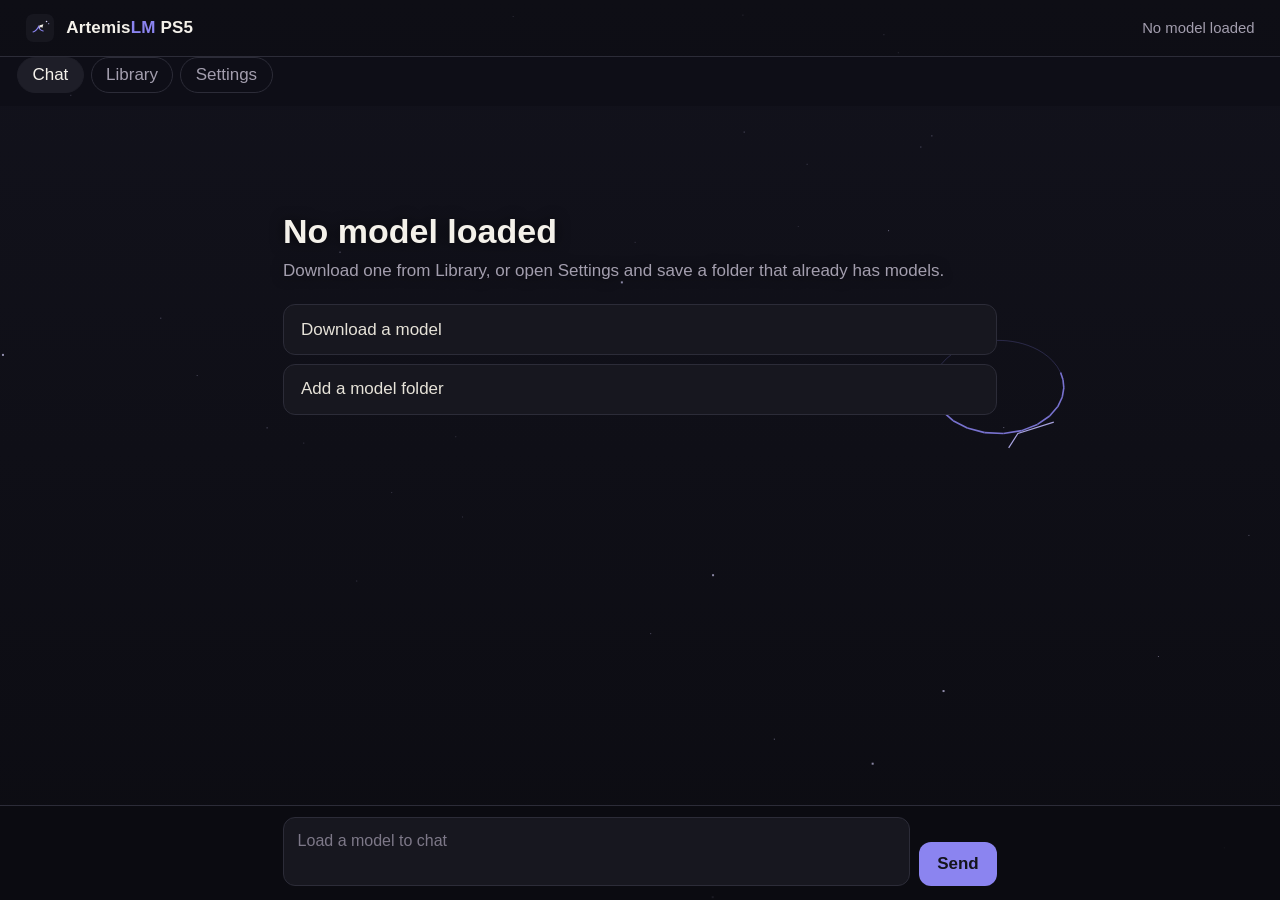
==== ps5/app/assets/web/index.html @ a37eac03 "Ship ArtemisLM PS5 0.12.0." ====
<!doctype html>
<html lang="en">
<head>
<meta charset="utf-8">
<meta name="viewport" content="width=device-width, initial-scale=1, viewport-fit=cover">
<meta name="theme-color" content="#0e0e14">
<title>ArtemisLM PS5</title>
<!--
  Chat page for a phone or a computer on the same network as the console.
  Plain ES5 and XMLHttpRequest: the PS5 browser draws a blank page for a
  modern bundle, and this file is the only one the server has to find.
  A question about today reads the console clock, then searches with that
  date, and only then asks the model. With no model loaded, this page
  offers a download in Library or a folder in Settings.
  SPDX-License-Identifier: GPL-3.0-or-later
-->
<style>
  :root {
    --bg: #0e0e14;
    --surface: #17171f;
    --raised: #1e1e28;
    --border: #2c2c38;
    --text: #f4f1ea;
    --body: #e6e2d8;
    --muted: #a39eae;
    --faint: #7d7888;
    --accent: #8b84f0;
    --accent-ink: #14141c;
    --err: #e7a59a;
  }
  html { font-size: 16px; -webkit-text-size-adjust: 100%; }
  html, body { margin: 0; height: 100%; background: #0c0c12; color: var(--body);
    font-family: "Segoe UI", Roboto, Helvetica, Arial, sans-serif; }
  #sky { position: fixed; left: 0; top: 0; z-index: 0; pointer-events: none; }
  .top, .nav, .scroll, .page, .composer { position: relative; z-index: 1; }
  body { display: flex; flex-direction: column; min-height: 100%; }
  button, textarea { font: inherit; color: inherit; }
  button { cursor: pointer; }
  button:focus, textarea:focus { outline: 2px solid var(--accent); outline-offset: 2px; }

  .top { display: flex; align-items: center; gap: 0.75rem;
    padding: 0.85rem 1rem 0.8rem;
    border-bottom: 1px solid var(--border); background: rgba(12, 12, 18, 0.55); }
  .mark { width: 28px; height: 28px; flex: none; }
  .brand { color: var(--text); font-weight: 650; letter-spacing: 0.01em; }
  .brand span { color: var(--accent); font-weight: 650; }
  .model { color: var(--muted); font-size: 0.875rem; margin-left: auto;
    max-width: 46%; white-space: nowrap; overflow: hidden; text-overflow: ellipsis; }
  .nav { display: flex; gap: 0.4rem; padding: 0 1rem 0.75rem; background: rgba(12, 12, 18, 0.4); }
  .tab { min-height: 36px; border: 1px solid var(--border); background: transparent;
    color: var(--muted); border-radius: 999px; padding: 0.3rem 0.85rem; }
  .tab.on { background: var(--raised); color: var(--text); border-color: var(--raised); }
  .page { flex: 1; overflow-y: auto; -webkit-overflow-scrolling: touch; }
  .page.off, .scroll.off { display: none; }
  .card { background: rgba(23, 23, 31, 0.92); border: 1px solid var(--border); border-radius: 12px;
    padding: 0.85rem 1rem; margin: 0 0 0.6rem; }
  .card h2 { margin: 0 0 0.2rem; color: var(--text); font-size: 1rem; font-weight: 650; }
  .card p { margin: 0.15rem 0; color: var(--muted); font-size: 0.875rem; line-height: 1.4; }
  .rowbtns { display: flex; flex-wrap: wrap; gap: 0.4rem; margin-top: 0.55rem; }
  .rowbtns button, .field button, .searchbar button { min-height: 44px; border-radius: 10px;
    border: 1px solid var(--border); background: var(--raised); color: var(--text); padding: 0 0.8rem; }
  .rowbtns button.primary, .searchbar button { background: var(--accent); color: var(--accent-ink); border: 0; font-weight: 650; }
  .searchbar, .field { display: flex; gap: 0.5rem; margin: 0 0 0.8rem; }
  .searchbar input, .field input, .field select { flex: 1; min-width: 0; min-height: 44px; font-size: 16px;
    color: var(--text); background: var(--surface); border: 1px solid var(--border); border-radius: 10px; padding: 0.4rem 0.7rem; }
  .check { display: flex; align-items: center; gap: 0.6rem; min-height: 44px; color: var(--body); }
  .note { color: var(--muted); font-size: 0.875rem; line-height: 1.45; margin: 0 0 0.8rem; }
  .field.changed select, .field.changed input { border-color: var(--accent); }
  .check.changed { box-shadow: inset 3px 0 0 var(--accent); padding-left: 0.45rem; }
  .status { color: var(--faint); font-size: 0.875rem; margin: 0 0 0.6rem; }
  body.away .composer { display: none; }

  .scroll { flex: 1; overflow-y: auto; -webkit-overflow-scrolling: touch; }
  .column { max-width: 42rem; margin: 0 auto; padding: 1.25rem 1rem 2rem; }

  .empty { padding: 8vh 0 1rem; }
  .empty h1 { color: var(--text); font-size: 1.75rem; font-weight: 600; margin: 0 0 0.4rem;
    text-shadow: 0 1px 14px rgba(0, 0, 0, 0.7); }
  .empty p { color: var(--muted); margin: 0 0 1.25rem; line-height: 1.5;
    text-shadow: 0 1px 12px rgba(0, 0, 0, 0.7); }
  .ideas { display: flex; flex-direction: column; gap: 0.5rem; }
  .idea { text-align: left; color: var(--body); background: var(--surface);
    border: 1px solid var(--border); border-radius: 12px; padding: 0.85rem 1rem;
    min-height: 44px; }
  .idea:hover { background: var(--raised); color: var(--text); }

  .msg { margin: 0 0 1.15rem; }
  .me { display: flex; justify-content: flex-end; }
  .me div { background: var(--raised); color: var(--text); border-radius: 16px 16px 4px 16px;
    padding: 0.7rem 0.95rem; max-width: 85%; line-height: 1.45;
    overflow-wrap: anywhere; word-wrap: break-word; white-space: pre-wrap; }
  .bot { color: var(--body); line-height: 1.5; }
  .answer { overflow-wrap: anywhere; word-wrap: break-word; white-space: pre-wrap; }
  .meta { display: block; color: var(--faint); font-size: 0.8125rem; margin-top: 0.45rem; }
  .err { color: var(--err); }
  .caret { display: inline-block; width: 0.45em; height: 1.05em; margin-left: 1px;
    vertical-align: text-bottom; background: var(--accent); }

  .tools { display: flex; flex-direction: column; gap: 0.45rem; margin: 0 0 0.75rem; }
  .tools:empty { display: none; }
  .tool { background: var(--surface); border: 1px solid var(--border); border-radius: 12px;
    padding: 0.55rem 0.75rem; }
  .tool-name { color: var(--accent); font-size: 0.75rem; font-weight: 650;
    letter-spacing: 0.04em; text-transform: uppercase; margin-bottom: 0.2rem; }
  .tool-body { color: var(--muted); font-size: 0.875rem; line-height: 1.4;
    max-height: 9rem; overflow: auto; -webkit-overflow-scrolling: touch;
    overflow-wrap: anywhere; word-wrap: break-word; white-space: pre-wrap; }
  .tool.bad .tool-body { color: var(--err); }

  .composer { flex: none; border-top: 1px solid var(--border); background: rgba(12, 12, 18, 0.88);
    padding: 0.7rem 1rem 0.85rem; }
  .composer form { max-width: 42rem; margin: 0 auto; display: flex; gap: 0.5rem; align-items: flex-end; }
  textarea { flex: 1; min-width: 0; min-height: 44px; max-height: 8rem; resize: none;
    font-size: 16px; line-height: 1.4; color: var(--text); background: var(--surface);
    border: 1px solid var(--border); border-radius: 12px; padding: 0.65rem 0.8rem; }
  textarea::placeholder { color: var(--faint); }
  .send { flex: none; min-width: 4.6rem; min-height: 44px; border: 0; border-radius: 12px;
    background: var(--accent); color: var(--accent-ink); font-weight: 650; padding: 0 0.9rem; }
  .send.stop { background: var(--raised); color: var(--text); border: 1px solid var(--border); }

  @supports (padding: env(safe-area-inset-bottom)) {
    .top { padding-top: calc(0.85rem + env(safe-area-inset-top)); }
    .composer { padding-bottom: calc(0.85rem + env(safe-area-inset-bottom));
      padding-left: calc(1rem + env(safe-area-inset-left));
      padding-right: calc(1rem + env(safe-area-inset-right)); }
  }
  @media (min-width: 800px) {
    html { font-size: 17px; }
    .top { padding-left: 1.5rem; padding-right: 1.5rem; }
    .column { padding: 2rem 1.5rem 2.5rem; }
    .empty h1 { font-size: 2rem; }
  }
</style>
</head>
<body>
<header class="top">
  <svg class="mark" viewBox="0 0 32 32" aria-hidden="true">
    <rect width="32" height="32" rx="8" fill="#17171f"/>
    <path d="M8 20.5c3.2-1 5.2-3.6 6.4-6.2.5 2.2 2.2 4.2 5.2 5.2" fill="none" stroke="#8b84f0" stroke-width="1.2" stroke-linecap="round"/>
    <path d="M15.2 13.2l4.6-1.6-1.2 4.4-1.5-1.4-1.9 1.9z" fill="#f4f1ea"/>
    <circle cx="23.5" cy="8.5" r="0.9" fill="#d9d4ff"/>
    <circle cx="26" cy="11" r="0.6" fill="#b9b3f5"/>
  </svg>
  <div class="brand">Artemis<span>LM</span> PS5</div>
  <div class="model" id="model">Connecting</div>
</header>
<nav class="nav">
  <button class="tab on" id="tab-chat" type="button">Chat</button>
  <button class="tab" id="tab-library" type="button">Library</button>
  <button class="tab" id="tab-settings" type="button">Settings</button>
</nav>

<div class="scroll" id="scroll">
  <div class="column" id="log">
    <div class="empty" id="empty">
      <h1>Ask the console</h1>
      <p>A question about today reads the clock on the PlayStation, then searches the web with that date, and answers from what came back.</p>
      <div class="ideas">
        <button class="idea" type="button">What is the USD to AUD rate today?</button>
        <button class="idea" type="button">What is the weather today?</button>
        <button class="idea" type="button">What time is it on the console?</button>
      </div>
    </div>
  </div>
</div>

<div class="page off" id="view-library">
  <div class="column">
    <p class="note">Models already on the console, then a Hugging Face search. Load restarts the console onto that model. Downloads go to the folder chosen in Settings. The home folder is /data/ArtemisLM/models.</p>
    <div class="status" id="lib-status">Loading the library…</div>
    <div id="lib-list"></div>
    <h2 style="color:#f4f1ea;font-size:1.15rem;margin:1.2rem 0 0.6rem;">Search Hugging Face</h2>
    <div class="searchbar">
      <input id="hf-q" type="search" placeholder="Qwen, Gemma, Llama…" autocomplete="off">
      <button id="hf-go" type="button">Search</button>
    </div>
    <div class="status" id="hf-status"></div>
    <div id="hf-list"></div>
  </div>
</div>

<div class="page off" id="view-settings">
  <div class="column">
    <p class="note">Every layer stays on the GPU. The measured fit is the one this console was tested with. Tight keeps less spare so a longer context can fit, and a load can fail. CPU threads stay on the safe count for this console.</p>
    <div class="status" id="set-status">Loading settings…</div>
    <div id="set-form"></div>
  </div>
</div>

<div class="composer">
  <form id="form">
    <textarea id="input" rows="1" placeholder="Message" autocomplete="off"></textarea>
    <button class="send" id="send" type="submit">Send</button>
  </form>
</div>

<script>
(function () {
  var SEARCH_WORDS = ['weather', 'price', 'rate', 'exchange', 'news', 'usd', 'aud', 'eur', 'gbp', 'jpy', 'cad', 'nzd', 'cny', 'stock', 'score', 'forecast', 'population', 'bitcoin', 'research', 'scrape'];
  var CLOCK_WORDS = ['today', 'tonight', 'now', 'current', 'latest', 'date', 'time', 'day', 'weather', 'price', 'rate', 'exchange'];
  var SKIP = { what: 1, whats: 1, is: 1, the: 1, a: 1, an: 1, of: 1, to: 1, in: 1, on: 1, for: 1, me: 1, tell: 1, please: 1, right: 1, this: 1, it: 1, its: 1, and: 1, or: 1, do: 1, you: 1, can: 1, how: 1, about: 1, there: 1, here: 1, from: 1, with: 1, that: 1, my: 1, your: 1, our: 1, who: 1, when: 1, where: 1, why: 1, which: 1, today: 1, tonight: 1, now: 1, current: 1, latest: 1, date: 1, time: 1, day: 1, weather: 1, price: 1, rate: 1, exchange: 1, news: 1, console: 1, playstation: 1, ps5: 1, artemis: 1, artemislm: 1, phone: 1, clock: 1 };
  var TOOL_NAMES = { get_datetime: 1, web_search: 1, web_fetch: 1 };
  var PROJECT_NAMES = { project_list: 1, project_create: 1, project_read: 1, project_write: 1, project_review: 1, project_remove: 1 };
  var PROJECT_TOOL = { project_list: 'list', project_create: 'create', project_read: 'read', project_write: 'write', project_review: 'review', project_remove: 'remove' };
  var MEMORY_NAMES = { memory_save: 1, memory_find: 1, memory_list: 1, memory_forget: 1 };
  var MEMORY_TOOL = { memory_save: 'save', memory_find: 'find', memory_list: 'list', memory_forget: 'forget' };
  var FILES_NAMES = { files_list: 1, files_read: 1 };
  var FILES_TOOL = { files_list: 'list', files_read: 'read' };
  var REF_NAMES = { convert_units: 'convert', calendar: 'calendar', lookup: 'lookup', text_codec: 'text' };
  var REF_WORDS = ['convert', 'conversion', 'kilometer', 'kilometre', 'mile', 'miles', 'celsius', 'fahrenheit', 'kelvin', 'kilogram', 'pound', 'pounds', 'gallon', 'litre', 'liter', 'weekday', 'calendar', 'atomic', 'element', 'base64', 'sha256', 'sha-256', 'nanometer', 'gigabyte', 'kibibyte', 'mebibyte', 'status code'];
  var referenceTurn = false;
  var CODE_VERBS = ['create', 'build', 'write', 'make', 'add', 'fix', 'review', 'check', 'scaffold'];
  var CODE_NOUNS = ['app', 'server', 'website', 'webpage', 'html', 'node', 'python', 'script', 'project', 'program'];
  var SHELF_WORDS = ['file', 'files', 'folder', 'folders', 'usb', 'drive', 'scratch', 'project', 'projects', 'remember', 'memory', 'memories', 'note', 'notes', 'forget'];
  var fileToolsOn = true;
  var asked = '';
  var agentMode = 'off';
  var agentCoordinator = '';
  var agentWorker = '';
  var planTokens = 256;
  var rememberN = 16;
  var searchHits = 5;
  var loadedPath = '';

  var log = document.getElementById('log');
  var scroller = document.getElementById('scroll');
  var form = document.getElementById('form');
  var input = document.getElementById('input');
  var send = document.getElementById('send');
  var history = [];
  var toolDefs = [];
  var xhr = null;
  var turn = null;

  function trim(s) { return String(s || '').replace(/^\s+|\s+$/g, ''); }
  function hasWord(q, w) {
    var n = w.length;
    var at = 0;
    while (at <= q.length - n) {
      var i = q.indexOf(w, at);
      if (i < 0) return false;
      var left = i > 0 ? q.charAt(i - 1) : '';
      var right = q.charAt(i + n);
      var lbad = left >= 'a' && left <= 'z' || left >= '0' && left <= '9';
      var rbad = right >= 'a' && right <= 'z' || right >= '0' && right <= '9';
      if (!lbad && !rbad) return true;
      at = i + n;
    }
    return false;
  }
  function anyWord(q, list) {
    for (var i = 0; i < list.length; i++) if (hasWord(q, list[i])) return true;
    return false;
  }
  function hasTopic(q) {
    var parts = q.replace(/[^a-z0-9]+/g, ' ').split(' ');
    for (var i = 0; i < parts.length; i++) {
      var w = parts[i];
      if (w.length >= 3 && !SKIP[w]) return true;
    }
    return false;
  }
  // 'code' saves a project when file tools are on. 'search' reads the clock
  // and searches. 'clock' only reads the clock. 'none' goes straight to the model.
  function classify(raw) {
    var q = String(raw || '').toLowerCase();
    if (fileToolsOn && anyWord(q, CODE_VERBS) && anyWord(q, CODE_NOUNS)) return 'code';
    var topical = anyWord(q, SEARCH_WORDS);
    var clockish = topical || anyWord(q, CLOCK_WORDS);
    if (!clockish) return 'none';
    if (topical || hasTopic(q)) return 'search';
    return 'clock';
  }
  function wantsRemember(raw) {
    var q = trim(String(raw || '').toLowerCase());
    if (q.indexOf('remember ') === 0 || q.indexOf('please remember ') === 0) return true;
    if (!hasWord(q, 'remember')) return false;
    if (q.indexOf('?') >= 0 || q.indexOf('do you remember') >= 0) return false;
    if (hasWord(q, 'what') || hasWord(q, 'where') || hasWord(q, 'when') || hasWord(q, 'who') || hasWord(q, 'why') || hasWord(q, 'how')) return false;
    return true;
  }
  function browserDay() {
    var d = new Date();
    function z(n) { return (n < 10 ? '0' : '') + n; }
    return d.getFullYear() + '-' + z(d.getMonth() + 1) + '-' + z(d.getDate());
  }
  function dayFrom(data) {
    if (!data || typeof data.datetime !== 'string' || data.datetime.length < 10) return '';
    var d = data.datetime.substring(0, 10);
    if (d.charAt(4) !== '-' || d.charAt(7) !== '-') return '';
    return d;
  }
  function errText(status, data) {
    if (data && typeof data.error === 'string') return data.error;
    if (data && data.error && data.error.message) return data.error.message;
    if (status === 404) return 'That tool is turned off in Settings on the console.';
    if (status === 0) return 'The console did not answer.';
    return 'The request failed (' + status + ').';
  }
  function bottom() { scroller.scrollTop = scroller.scrollHeight; }
  function busy(on) {
    send.textContent = on ? 'Stop' : 'Send';
    send.className = on ? 'send stop' : 'send';
  }
  function grow() {
    input.style.height = 'auto';
    var h = input.scrollHeight;
    if (h > 128) h = 128;
    input.style.height = h + 'px';
  }

  function postJson(url, body, done) {
    var req = new XMLHttpRequest();
    xhr = req;
    req.open('POST', url);
    req.setRequestHeader('Content-Type', 'application/json');
    req.onreadystatechange = function () {
      if (req.readyState !== 4) return;
      if (xhr === req) xhr = null;
      var data = null;
      try { data = JSON.parse(req.responseText); } catch (e) { data = null; }
      done(req.status, data);
    };
    req.send(JSON.stringify(body));
  }

  function addTool(parent, title, body, bad) {
    var card = document.createElement('div');
    card.className = bad ? 'tool bad' : 'tool';
    var name = document.createElement('div');
    name.className = 'tool-name';
    name.textContent = title;
    var text = document.createElement('div');
    text.className = 'tool-body';
    text.textContent = body;
    card.appendChild(name);
    card.appendChild(text);
    parent.appendChild(card);
    bottom();
    return text;
  }

  function systemText(kind) {
    var s = 'You are ArtemisLM PS5, running on a PlayStation 5. When the message includes a clock reading or web search results, answer from those. Do not invent a rate, a price or a date. If the search failed or has no figure, say so. Be direct.';
    if (kind === 'search') s += ' Call web_fetch on one link only when the snippet is not enough. A question that says research or scrape already includes the text of one page.';
    if (kind === 'code') s += ' File tools are on. Projects are folders in /data/ArtemisLM/projects, next to the models folder. Call project_create, then project_write for each source file, then project_review. Call project_remove to delete one file. It does not delete the project folder. Fix every review error before you say the build is ready. Kinds are node-server, static-page and python. Keep each file under 12000 characters. Allowed endings are .js .mjs .cjs .json .html .css .md .txt .py .svg. Put page script in a .js file. Do not use a JavaScript regex literal; use new RegExp. This console stores and reviews the files. It cannot start Node or Python. Tell the user the folder path and the command to run on a computer.';
    if (referenceTurn) s += ' A reference line was computed on this console. Use that figure and do not replace it. Call convert_units, calendar, lookup, or text_codec when you need another figure from the same tables.';
    return s;
  }

  function evidence(text, clock, search, math, memory, ref) {
    var parts = [];
    if (memory) parts.push(memory);
    if (clock) parts.push(clock);
    if (math) parts.push(math);
    if (ref) parts.push(ref);
    if (search) parts.push(search);
    if (!parts.length) return text;
    return parts.join('\n\n') + '\n\nQuestion: ' + text;
  }

  function mathSource(text) {
    var q = String(text || '').toLowerCase();
    q = q.replace(/ divided by /g, ' / ').replace(/ times /g, ' * ').replace(/ plus /g, ' + ').replace(/ minus /g, ' - ').replace(/ over /g, ' / ');
    var leads = ['what is ', 'whats ', "what's ", 'calculate ', 'compute ', 'how much is '];
    for (var i = 0; i < leads.length; i++) {
      if (q.indexOf(leads[i]) === 0) q = q.substring(leads[i].length);
    }
    q = trim(q).replace(/[?.]+$/g, '');
    if (!q || q.length > 80) return '';
    for (var c = 0; c < q.length; c++) {
      var ch = q.charAt(c);
      if ('0123456789.+-*/() '.indexOf(ch) < 0) return '';
    }
    return q;
  }
  function mathEval(src) {
    var i = 0;
    function skip() { while (src.charAt(i) === ' ') i += 1; }
    function factor() {
      skip();
      if (src.charAt(i) === '(') {
        i += 1;
        var v = expr();
        skip();
        if (src.charAt(i) !== ')') return null;
        i += 1;
        return v;
      }
      var start = i;
      if (src.charAt(i) === '-' || src.charAt(i) === '+') i += 1;
      var saw = false;
      while (src.charAt(i) >= '0' && src.charAt(i) <= '9' || src.charAt(i) === '.') { saw = true; i += 1; }
      if (!saw) return null;
      return parseFloat(src.substring(start, i));
    }
    function term() {
      var v = factor();
      if (v === null) return null;
      for (;;) {
        skip();
        var op = src.charAt(i);
        if (op !== '*' && op !== '/') return v;
        i += 1;
        var r = factor();
        if (r === null || (op === '/' && r === 0)) return null;
        v = op === '*' ? v * r : v / r;
      }
    }
    function expr() {
      var v = term();
      if (v === null) return null;
      for (;;) {
        skip();
        var op = src.charAt(i);
        if (op !== '+' && op !== '-') return v;
        i += 1;
        var r = term();
        if (r === null) return null;
        v = op === '+' ? v + r : v - r;
      }
    }
    var value = expr();
    skip();
    if (value === null || i !== src.length || value !== value || value === Infinity || value === -Infinity) return null;
    return value;
  }
  function mathNote(text) {
    var src = mathSource(text);
    if (!src) return '';
    var value = mathEval(src);
    if (value === null) return '';
    var shown = String(Math.round(value * 1e10) / 1e10);
    return 'Calculation: ' + src + ' = ' + shown;
  }

  function projectDefs() {
    return [
      { type: 'function', function: { name: 'project_list', description: 'List projects in /data/ArtemisLM/projects, or the files in one project.', parameters: { type: 'object', properties: { name: { type: 'string', description: 'Project name. Empty lists every project.' } } } } },
      { type: 'function', function: { name: 'project_create', description: 'Create a project folder and a small starter. Kinds: node-server, static-page, python.', parameters: { type: 'object', properties: { name: { type: 'string', description: 'Folder name: a letter or digit, then letters, digits, _ or -, up to 32.' }, kind: { type: 'string', description: 'node-server, static-page, or python' } }, required: ['name', 'kind'] } } },
      { type: 'function', function: { name: 'project_read', description: 'Read one file from a project.', parameters: { type: 'object', properties: { name: { type: 'string' }, path: { type: 'string', description: 'Relative path inside the project' } }, required: ['name', 'path'] } } },
      { type: 'function', function: { name: 'project_write', description: 'Write one text file inside a project. Overwrites. At most 12000 characters.', parameters: { type: 'object', properties: { name: { type: 'string' }, path: { type: 'string' }, text: { type: 'string' } }, required: ['name', 'path', 'text'] } } },
      { type: 'function', function: { name: 'project_review', description: 'Check the project files in this process. A passing review still does not run Node or Python.', parameters: { type: 'object', properties: { name: { type: 'string' } }, required: ['name'] } } },
      { type: 'function', function: { name: 'project_remove', description: 'Delete one file inside a project. Does not delete the project folder.', parameters: { type: 'object', properties: { name: { type: 'string' }, path: { type: 'string' } }, required: ['name', 'path'] } } }
    ];
  }
  function shelfDefs() {
    return [
      { type: 'function', function: { name: 'memory_save', description: 'Save a short note on this console. It is kept as a hashed word vector and is added to a later chat only when the question matches.', parameters: { type: 'object', properties: { text: { type: 'string', description: 'The note, up to 400 characters' } }, required: ['text'] } } },
      { type: 'function', function: { name: 'memory_find', description: 'Find notes whose words are close to this question. Returns nothing when none are close.', parameters: { type: 'object', properties: { text: { type: 'string' } }, required: ['text'] } } },
      { type: 'function', function: { name: 'memory_list', description: 'List the short notes stored on this console.', parameters: { type: 'object', properties: {} } } },
      { type: 'function', function: { name: 'memory_forget', description: 'Delete one note by id, or by text when the words are very close.', parameters: { type: 'object', properties: { id: { type: 'string' }, text: { type: 'string' } } } } },
      { type: 'function', function: { name: 'files_list', description: 'List one folder the console can already see: projects, scratch, models, usb0, usb1, or m2.', parameters: { type: 'object', properties: { root: { type: 'string', description: 'projects, scratch, models, usb0, usb1, or m2' }, path: { type: 'string', description: 'Optional folder inside that root' } }, required: ['root'] } } },
      { type: 'function', function: { name: 'files_read', description: 'Read one text file inside projects, scratch, models, usb0, usb1, or m2. Refuses programs and model files.', parameters: { type: 'object', properties: { root: { type: 'string' }, path: { type: 'string' } }, required: ['root', 'path'] } } }
    ];
  }
  function referenceDefs() {
    return [
      { type: 'function', function: { name: 'convert_units', description: 'Convert a number with the units stored on this console. Length, mass, temperature, volume, area, speed, data size, time, pressure, and energy. KB is 1000 bytes. KiB is 1024.', parameters: { type: 'object', properties: { value: { type: 'number' }, from: { type: 'string', description: 'Unit name, such as km, lb, or celsius' }, to: { type: 'string' } }, required: ['value', 'from', 'to'] } } },
      { type: 'function', function: { name: 'calendar', description: 'Calendar arithmetic stored on this console. Weekday of a date, days between two dates, or a date plus days. Dates are YYYY-MM-DD.', parameters: { type: 'object', properties: { op: { type: 'string', description: 'weekday, between, or add' }, date: { type: 'string' }, end: { type: 'string', description: 'Second date, for between' }, days: { type: 'integer', description: 'Days to add. Negative goes backward.' } }, required: ['op', 'date'] } } },
      { type: 'function', function: { name: 'lookup', description: 'Look up a value stored on this console. kind is constant, element, http, or prefix.', parameters: { type: 'object', properties: { kind: { type: 'string' }, name: { type: 'string', description: 'pi, speed of light, iron, Fe, or nano' }, code: { type: 'integer', description: 'HTTP status code, such as 404' } }, required: ['kind'] } } },
      { type: 'function', function: { name: 'text_codec', description: 'Encode or measure text on this console. op is base64, unbase64, hex, sha256, or count. At most 8000 characters.', parameters: { type: 'object', properties: { op: { type: 'string' }, text: { type: 'string' } }, required: ['op', 'text'] } } }
    ];
  }
  function defsFor(kind) {
    var out = [];
    if (kind === 'code') out = projectDefs();
    else if (kind === 'search') {
      var params = { type: 'object', properties: { url: { type: 'string', description: 'The address to open' } }, required: ['url'] };
      for (var i = 0; i < toolDefs.length; i++) {
        var def = toolDefs[i];
        var name = def && def.function && def.function.name;
        if (name === 'web_fetch' && def.function.parameters) params = def.function.parameters;
      }
      out.push({ type: 'function', function: { name: 'web_fetch', description: 'Open one http or https page and return its text and links.', parameters: params } });
    }
    if (fileToolsOn && kind !== 'code' && anyWord(String(asked || '').toLowerCase(), SHELF_WORDS)) {
      var shelf = shelfDefs();
      for (var s = 0; s < shelf.length; s++) out.push(shelf[s]);
    }
    if (referenceTurn) {
      var refs = referenceDefs();
      for (var r = 0; r < refs.length; r++) out.push(refs[r]);
    }
    return out;
  }

  function callTool(name, params, done) {
    if (PROJECT_NAMES[name]) {
      var body = {
        tool: PROJECT_TOOL[name],
        name: params && params.name ? params.name : '',
        kind: params && params.kind ? params.kind : '',
        path: params && params.path ? params.path : '',
        text: params && typeof params.text === 'string' ? params.text : ''
      };
      panelSend('POST', '/project', body, function (status, data) {
        if (status === 200 && data && typeof data.error !== 'string') done(null, data);
        else done(errText(status, data), data);
      });
      return;
    }
    if (MEMORY_NAMES[name]) {
      var remembered = {
        tool: MEMORY_TOOL[name],
        text: params && typeof params.text === 'string' ? params.text : '',
        id: params && params.id ? params.id : ''
      };
      panelSend('POST', '/memory', remembered, function (status, data) {
        if (status === 200 && data && typeof data.error !== 'string') done(null, data);
        else done(errText(status, data), data);
      });
      return;
    }
    if (FILES_NAMES[name]) {
      var folder = {
        tool: FILES_TOOL[name],
        root: params && params.root ? params.root : '',
        path: params && params.path ? params.path : ''
      };
      panelSend('POST', '/files', folder, function (status, data) {
        if (status === 200 && data && typeof data.error !== 'string') done(null, data);
        else done(errText(status, data), data);
      });
      return;
    }
    if (REF_NAMES[name]) {
      var figure = {
        tool: REF_NAMES[name],
        value: params && params.value !== undefined && params.value !== null ? params.value : '',
        from: params && params.from ? params.from : '',
        to: params && params.to ? params.to : '',
        op: params && params.op ? params.op : '',
        date: params && params.date ? params.date : '',
        end: params && params.end ? params.end : '',
        days: params && params.days !== undefined && params.days !== null ? params.days : '',
        kind: params && params.kind ? params.kind : '',
        name: params && params.name ? params.name : '',
        code: params && params.code !== undefined && params.code !== null ? params.code : '',
        text: params && typeof params.text === 'string' ? params.text : ''
      };
      panelSend('POST', '/reference', figure, function (status, data) {
        if (status === 200 && data && typeof data.error !== 'string') done(null, data);
        else done(errText(status, data), data);
      });
      return;
    }
    postJson('/tools', { tool: name, params: params || {} }, function (status, data) {
      if (status === 200 && data && typeof data.error !== 'string') done(null, data);
      else done(errText(status, data), data);
    });
  }

  function runToolCall(call, done) {
    var params = {};
    try { params = JSON.parse(call.args || '{}'); } catch (e) { params = {}; }
    if (call.name === 'web_fetch' && !params.url && call.args && call.args.indexOf('http') === 0) {
      params = { url: trim(call.args) };
    }
    if (call.name === 'web_search' && !params.query) params.query = call.args || '';
    callTool(call.name, params, function (error, data) {
      var shown = error ? error : JSON.stringify(data);
      var soft = false;
      if (!error && data) {
        if (typeof data.results === 'string') shown = data.results;
        else if (data.hits) {
          var hitLines = [];
          for (var h = 0; h < data.hits.length; h++) if (data.hits[h] && data.hits[h].text) hitLines.push(data.hits[h].text);
          shown = hitLines.length ? hitLines.join('\n') : 'No notes are close.';
        } else if (data.entries) {
          var entryLines = [];
          for (var e = 0; e < data.entries.length; e++) {
            if (!data.entries[e] || !data.entries[e].name) continue;
            entryLines.push(data.entries[e].name + (data.entries[e].kind === 'dir' ? '/' : ''));
          }
          shown = entryLines.join('\n');
          if (data.note) shown = (shown ? shown + '\n' : '') + data.note;
        } else if (data.notes) {
          var noteLines = [];
          for (var n = 0; n < data.notes.length; n++) if (data.notes[n] && data.notes[n].text) noteLines.push(data.notes[n].text);
          shown = noteLines.length ? noteLines.join('\n') : 'No notes.';
        } else if (typeof data.text === 'string' && !data.errors) shown = data.text;
        else if (typeof data.local === 'string') shown = data.local;
        else if (typeof data.datetime === 'string') shown = data.datetime;
        else if (data.errors || typeof data.note === 'string') {
          shown = JSON.stringify({ ok: data.ok, kind: data.kind, files: data.files, errors: data.errors, note: data.note, projects: data.projects, path: data.path, bytes: data.bytes, name: data.name });
          if (data.ok === false) soft = true;
        }
      }
      done(error || (soft ? 'Review found errors' : null), shown);
    });
  }

  function streamAnswer(holder, messages, tools, round) {
    var answer = holder.answer;
    var body = '';
    var calls = [];
    var seen = 0;
    var pending = '';
    var req = new XMLHttpRequest();
    xhr = req;
    req.open('POST', '/v1/chat/completions');
    req.setRequestHeader('Content-Type', 'application/json');
    function take(chunk) {
      var choice = chunk.choices && chunk.choices[0];
      var delta = choice && choice.delta;
      if (!delta) return;
      if (delta.content) {
        body += delta.content;
        answer.textContent = body;
      }
      var list = delta.tool_calls;
      if (!list) return;
      for (var i = 0; i < list.length; i++) {
        var c = list[i];
        var idx = typeof c.index === 'number' ? c.index : i;
        if (!calls[idx]) calls[idx] = { id: '', name: '', args: '' };
        if (c.id) calls[idx].id = c.id;
        if (c.function) {
          if (c.function.name) calls[idx].name += c.function.name;
          if (c.function.arguments) calls[idx].args += c.function.arguments;
        }
      }
    }
    req.onprogress = function () {
      pending += req.responseText.substring(seen);
      seen = req.responseText.length;
      var lines = pending.split('\n');
      pending = lines.pop();
      for (var i = 0; i < lines.length; i++) {
        var line = trim(lines[i]);
        if (line.indexOf('data:') !== 0) continue;
        var data = trim(line.substring(5));
        if (data === '[DONE]') continue;
        try { take(JSON.parse(data)); } catch (e) {}
      }
      bottom();
    };
    req.onloadend = function () {
      if (xhr === req) xhr = null;
      req.onprogress();
      if (turn && turn.cancelled) return finishStop(holder, body);
      var usable = [];
      for (var i = 0; i < calls.length; i++) {
        if (calls[i] && calls[i].name && offered(tools, calls[i].name)) usable.push(calls[i]);
      }
      if (req.status && req.status !== 200 && !body) {
        var parsed = null;
        try { parsed = JSON.parse(req.responseText); } catch (e2) { parsed = null; }
        fail(holder, errText(req.status, parsed));
        return;
      }
      var rounds = 2;
      var batch = 2;
      if (offered(tools, 'project_review')) {
        rounds = 8;
        batch = 4;
      } else if (offered(tools, 'files_list') || offered(tools, 'memory_forget')) {
        rounds = 3;
        batch = 2;
      }
      if (usable.length > batch) usable = usable.slice(0, batch);
      if (usable.length && round < rounds && tools.length) {
        var assistant = { role: 'assistant', content: body || '', tool_calls: [] };
        for (var k = 0; k < usable.length; k++) {
          if (!usable[k].id) usable[k].id = 'call_' + round + '_' + k;
          assistant.tool_calls.push({ id: usable[k].id, type: 'function', function: { name: usable[k].name, arguments: usable[k].args || '{}' } });
        }
        messages.push(assistant);
        var step = 0;
        function nextCall() {
          if (!turn || turn.cancelled) return finishStop(holder, body);
          if (step >= usable.length) return streamAnswer(holder, messages, tools, round + 1);
          var call = usable[step];
          step += 1;
          var label = 'Date and time';
          if (call.name === 'web_fetch') label = 'Open page';
          else if (call.name === 'web_search') label = 'Web search';
          else if (call.name === 'project_create') label = 'Create project';
          else if (call.name === 'project_write') label = 'Write file';
          else if (call.name === 'project_read') label = 'Read file';
          else if (call.name === 'project_list') label = 'List projects';
          else if (call.name === 'project_review') label = 'Review build';
          else if (call.name === 'project_remove') label = 'Delete file';
          else if (call.name === 'memory_save') label = 'Save note';
          else if (call.name === 'memory_find') label = 'Find notes';
          else if (call.name === 'memory_list') label = 'List notes';
          else if (call.name === 'memory_forget') label = 'Forget note';
          else if (call.name === 'files_list') label = 'Browse folder';
          else if (call.name === 'files_read') label = 'Read stored file';
          else if (call.name === 'convert_units') label = 'Convert';
          else if (call.name === 'calendar') label = 'Calendar';
          else if (call.name === 'lookup') label = 'Lookup';
          else if (call.name === 'text_codec') label = 'Text';
          var slot = addTool(holder.tools, label, 'Running ' + call.name + '…', false);
          runToolCall(call, function (error, shown) {
            slot.textContent = shown;
            if (error) slot.parentNode.className = 'tool bad';
            messages.push({ role: 'tool', tool_call_id: call.id, content: shown });
            nextCall();
          });
        }
        nextCall();
        return;
      }
      if (holder.caret.parentNode) holder.caret.parentNode.removeChild(holder.caret);
      if (!body) fail(holder, req.status === 0 ? 'The console did not answer.' : 'No answer. Check that a model is loaded on the console.');
      else {
        history.push({ role: 'assistant', content: body });
        if (history.length > rememberCap()) history = history.slice(history.length - rememberCap());
      }
      turn = null;
      busy(false);
      bottom();
      input.focus();
    };
    var payload = { messages: messages, stream: true, chat_template_kwargs: { enable_thinking: false } };
    if (tools.length) payload.tools = tools;
    req.send(JSON.stringify(payload));
  }

  function finishStop(holder, body) {
    if (holder.caret.parentNode) holder.caret.parentNode.removeChild(holder.caret);
    if (!trim(holder.answer.textContent)) holder.answer.textContent = 'Stopped.';
    if (body) history.push({ role: 'assistant', content: body });
    turn = null;
    busy(false);
  }
  function fail(holder, message) {
    if (holder.caret.parentNode) holder.caret.parentNode.removeChild(holder.caret);
    var err = document.createElement('div');
    err.className = 'err';
    err.textContent = message;
    holder.answer.appendChild(err);
    turn = null;
    busy(false);
    bottom();
  }

  function rememberCap() {
    if (rememberN === 8 || rememberN === 32) return rememberN;
    return 16;
  }
  function hitCount() {
    if (searchHits === 3 || searchHits === 8) return searchHits;
    return 5;
  }
  function planCap() {
    if (planTokens === 128 || planTokens === 512) return planTokens;
    return 256;
  }
  function baseName(path) {
    var s = String(path || '');
    var i = s.lastIndexOf('/');
    return i >= 0 ? s.substring(i + 1) : s;
  }
  function modelKey(path) {
    return baseName(path).replace(/\.gguf$/i, '');
  }
  function sameModel(a, b) {
    if (!a || !b) return false;
    if (a === b) return true;
    if (baseName(a) === baseName(b)) return true;
    return modelKey(a) === modelKey(b);
  }
  function takeSettings(data) {
    if (!data) return;
    if (typeof data.tools === 'boolean') fileToolsOn = data.tools;
    if (typeof data.agent === 'string') agentMode = data.agent;
    if (typeof data.coordinator === 'string') agentCoordinator = data.coordinator;
    if (typeof data.worker === 'string') agentWorker = data.worker;
    if (typeof data.plan_tokens === 'number') planTokens = data.plan_tokens;
    if (typeof data.remember === 'number') rememberN = data.remember;
    if (typeof data.search_hits === 'number') searchHits = data.search_hits;
  }
  function openBubbles(text) {
    var empty = document.getElementById('empty');
    if (empty && empty.parentNode) empty.parentNode.removeChild(empty);
    var mine = document.createElement('div');
    mine.className = 'msg me';
    var bubble = document.createElement('div');
    bubble.textContent = text;
    mine.appendChild(bubble);
    log.appendChild(mine);
    var bot = document.createElement('div');
    bot.className = 'msg bot';
    var tools = document.createElement('div');
    tools.className = 'tools';
    var answer = document.createElement('div');
    answer.className = 'answer';
    var caret = document.createElement('span');
    caret.className = 'caret';
    bot.appendChild(tools);
    bot.appendChild(answer);
    bot.appendChild(caret);
    log.appendChild(bot);
    bottom();
    return { tools: tools, answer: answer, caret: caret };
  }
  function dropHandoff() {
    try { sessionStorage.removeItem('artemis-handoff'); } catch (e) {}
  }
  function stashHandoff(path, next, messages, tools, handAfter) {
    try {
      sessionStorage.setItem('artemis-handoff', JSON.stringify({
        at: Date.now(),
        path: path,
        next: next,
        messages: messages,
        tools: tools,
        history: history,
        handAfter: !!handAfter,
        user: asked
      }));
    } catch (e2) {}
  }
  function waitLoaded(path, tries, done) {
    if (!turn || turn.cancelled) return done('Stopped.');
    if (tries <= 0) return done('The model did not come back. Open Library and try the load again.');
    var req = new XMLHttpRequest();
    req.open('GET', '/v1/models');
    req.onload = function () {
      var id = '';
      try {
        var data = JSON.parse(req.responseText);
        if (data && data.data && data.data[0] && data.data[0].id) id = data.data[0].id;
      } catch (e) { id = ''; }
      if (req.status === 200 && id && sameModel(id, path)) {
        loadedPath = path;
        modelReady = true;
        var modelEl = document.getElementById('model');
        if (modelEl) modelEl.textContent = modelKey(path).replace(/-/g, ' ');
        var box = document.getElementById('input');
        if (box) box.placeholder = 'Message';
        return done(null);
      }
      setTimeout(function () { waitLoaded(path, tries - 1, done); }, 2000);
    };
    req.onerror = function () {
      setTimeout(function () { waitLoaded(path, tries - 1, done); }, 2000);
    };
    req.send();
  }
  function switchModel(holder, path, title, line, next, messages, tools, handAfter, done) {
    if (!turn || turn.cancelled) return finishStop(holder, '');
    var slot = addTool(holder.tools, title, line, false);
    stashHandoff(path, next, messages, tools, handAfter);
    panelSend('POST', '/load', { path: path }, function (status, data) {
      if (!turn || turn.cancelled) return finishStop(holder, '');
      if (data && data.error === 'That model is already loaded') {
        loadedPath = path;
        slot.textContent = title + ' is loaded.';
        dropHandoff();
        done();
        return;
      }
      if (!(data && data.ok)) {
        slot.textContent = (data && data.error) ? data.error : 'Could not load that model.';
        slot.parentNode.className = 'tool bad';
        dropHandoff();
        if (next === 'answer') streamAnswer(holder, messages, tools, 0);
        else writePlan(holder, messages, tools, false);
        return;
      }
      waitLoaded(path, 90, function (error) {
        if (!turn || turn.cancelled) return finishStop(holder, '');
        if (error) {
          slot.textContent = error;
          slot.parentNode.className = 'tool bad';
          dropHandoff();
          turn = null;
          busy(false);
          return;
        }
        slot.textContent = title + ' is loaded.';
        dropHandoff();
        done();
      });
    });
  }
  function writePlan(holder, messages, tools, handAfter) {
    if (!turn || turn.cancelled) return finishStop(holder, '');
    var slot = addTool(holder.tools, 'Coordinator', 'Writing a short plan on the loaded model. One model is on the GPU.', false);
    var planMessages = [];
    var i;
    for (i = 0; i < messages.length; i++) {
      if (messages[i].role === 'system') {
        planMessages.push({ role: 'system', content: 'You are the coordinator on ArtemisLM PS5. Write a short plan for the next answer. At most 8 lines. Do not answer the question. Do not call tools. One model is loaded.' });
      } else {
        planMessages.push(messages[i]);
      }
    }
    if (!planMessages.length || planMessages[0].role !== 'system') {
      planMessages.unshift({ role: 'system', content: 'You are the coordinator on ArtemisLM PS5. Write a short plan for the next answer. At most 8 lines. Do not answer the question. Do not call tools. One model is loaded.' });
    }
    postJson('/v1/chat/completions', {
      messages: planMessages,
      stream: false,
      max_tokens: planCap(),
      chat_template_kwargs: { enable_thinking: false }
    }, function (status, data) {
      if (!turn || turn.cancelled) return finishStop(holder, '');
      var msg = data && data.choices && data.choices[0] && data.choices[0].message;
      var plan = '';
      if (msg && typeof msg.content === 'string') plan = trim(msg.content);
      if (!plan && msg && typeof msg.reasoning_content === 'string') plan = trim(msg.reasoning_content);
      if (plan.length > 4000) plan = plan.substring(0, 4000);
      if (!plan) {
        slot.textContent = 'No plan. Answering without one.';
        slot.parentNode.className = 'tool bad';
      } else {
        var shown = plan;
        if (agentMode === 'handoff' && sameModel(loadedPath, agentWorker)) {
          shown = plan + '\n\nThe worker is loaded, so this plan comes from it.';
        }
        slot.textContent = shown;
        if (messages.length && messages[0].role === 'system') {
          messages[0].content = messages[0].content + '\n\nCoordinator plan:\n' + plan + '\nFollow the plan when you answer.';
        }
      }
      var distinct = agentCoordinator && agentWorker && !sameModel(agentCoordinator, agentWorker);
      if (handAfter && distinct && !sameModel(loadedPath, agentWorker)) {
        switchModel(holder, agentWorker, 'Worker', 'Restarting onto the worker. The console keeps one model on the GPU. About 30 seconds.', 'answer', messages, tools, false, function () {
          streamAnswer(holder, messages, tools, 0);
        });
        return;
      }
      streamAnswer(holder, messages, tools, 0);
    });
  }
  function beginAgent(holder, messages, tools) {
    if (agentMode !== 'plan' && agentMode !== 'handoff') {
      streamAnswer(holder, messages, tools, 0);
      return;
    }
    var distinct = agentCoordinator && agentWorker && !sameModel(agentCoordinator, agentWorker);
    var onCoordinator = sameModel(loadedPath, agentCoordinator);
    var onWorker = sameModel(loadedPath, agentWorker);
    if (agentMode === 'handoff' && distinct && !onCoordinator && !onWorker) {
      switchModel(holder, agentCoordinator, 'Coordinator', 'Loading the coordinator. The console restarts, about 30 seconds. One model stays on the GPU.', 'plan', messages, tools, true, function () {
        writePlan(holder, messages, tools, true);
      });
      return;
    }
    writePlan(holder, messages, tools, agentMode === 'handoff' && distinct && onCoordinator);
  }
  function resumeHandoff() {
    var raw = '';
    try { raw = sessionStorage.getItem('artemis-handoff') || ''; } catch (e) { return; }
    if (!raw) return;
    var saved = null;
    try { saved = JSON.parse(raw); } catch (e2) { dropHandoff(); return; }
    if (!saved || !saved.path || !saved.messages || !saved.at || Date.now() - saved.at > 600000) {
      dropHandoff();
      return;
    }
    if (saved.history && saved.history.length) history = saved.history;
    asked = saved.user || '';
    var holder = openBubbles(asked || 'Continuing the agent hand off.');
    turn = { cancelled: false };
    busy(true);
    var slot = addTool(holder.tools, 'Agent', 'Waiting for the model. The console keeps one model on the GPU.', false);
    waitLoaded(saved.path, 90, function (error) {
      if (!turn || turn.cancelled) return finishStop(holder, '');
      if (error) {
        slot.textContent = error;
        slot.parentNode.className = 'tool bad';
        dropHandoff();
        turn = null;
        busy(false);
        return;
      }
      slot.textContent = 'Model loaded.';
      dropHandoff();
      var tools = saved.tools || [];
      if (saved.next === 'answer') streamAnswer(holder, saved.messages, tools, 0);
      else writePlan(holder, saved.messages, tools, !!saved.handAfter);
    });
  }

  function start(text) {
    if (modelReady === false) {
      showNoModel();
      return;
    }
    var holder = openBubbles(text);

    history.push({ role: 'user', content: text });
    if (history.length > rememberCap()) history = history.slice(history.length - rememberCap());

    asked = text;
    var kind = classify(text);
    referenceTurn = false;
    turn = { cancelled: false };
    busy(true);

    var math = mathNote(text);
    function sendAsk(clockNote, searchNote, memoryNote, refNote) {
      if (!turn || turn.cancelled) return finishStop(holder, '');
      var prior = history.slice(0, history.length - 1);
      var messages = [{ role: 'system', content: systemText(kind) }];
      for (var i = 0; i < prior.length; i++) messages.push(prior[i]);
      messages.push({ role: 'user', content: evidence(text, clockNote, searchNote, math, memoryNote, refNote) });
      beginAgent(holder, messages, defsFor(kind));
    }
    function ask(clockNote, searchNote, refNote) {
      if (!turn || turn.cancelled) return finishStop(holder, '');
      if (!fileToolsOn) return sendAsk(clockNote, searchNote, '', refNote);
      if (wantsRemember(text)) {
        var saved = addTool(holder.tools, 'Save note', 'Saving a note on this console…', false);
        panelSend('POST', '/memory', { tool: 'save', text: text }, function (status, data) {
          if (!turn || turn.cancelled) return finishStop(holder, '');
          if (status === 200 && data && typeof data.error !== 'string') saved.textContent = data.text || 'Saved.';
          else {
            saved.textContent = errText(status, data);
            saved.parentNode.className = 'tool bad';
          }
          sendAsk(clockNote, searchNote, '', refNote);
        });
        return;
      }
      panelSend('POST', '/memory', { tool: 'find', text: text }, function (status, data) {
        if (!turn || turn.cancelled) return finishStop(holder, '');
        var memoryNote = '';
        if (status === 200 && data && data.hits && data.hits.length) {
          var lines = [];
          for (var i = 0; i < data.hits.length; i++) {
            if (data.hits[i] && data.hits[i].text) lines.push('- ' + data.hits[i].text);
          }
          if (lines.length) {
            memoryNote = 'Notes saved on this console:\n' + lines.join('\n');
            addTool(holder.tools, 'Notes', lines.join('\n'), false);
          }
        }
        sendAsk(clockNote, searchNote, memoryNote, refNote);
      });
    }

    function afterClock(clockNote, day, refNote) {
      if (kind !== 'search') return ask(clockNote, '', refNote);
      var query = text;
      if (day && text.indexOf(day) < 0) query = text + ' ' + day;
      var slot = addTool(holder.tools, 'Web search', 'Searching for “' + query + '”…', false);
      callTool('web_search', { query: query, num_results: hitCount() }, function (error, data) {
        if (!turn || turn.cancelled) return finishStop(holder, '');
        var body = error ? error : (data && typeof data.results === 'string' ? data.results : 'No results.');
        slot.textContent = body;
        if (error) slot.parentNode.className = 'tool bad';
        var note = 'Web search for "' + query + '":\n' + body;
        ask(clockNote, note, refNote);
      });
    }

    function begin(refNote) {
      if (math) addTool(holder.tools, 'Calculation', math.replace('Calculation: ', ''), false);
      if (kind === 'none' || kind === 'code') return ask('', '', refNote);
      var slotClock = addTool(holder.tools, 'Date and time', 'Reading the console clock…', false);
      callTool('get_datetime', {}, function (error, data) {
        if (!turn || turn.cancelled) return finishStop(holder, '');
        var day = dayFrom(data);
        var note;
        if (!error && data && (data.local || data.datetime)) {
          var shown = data.local || data.datetime;
          if (day && shown.indexOf(day) < 0) shown = day + ' ' + shown;
          slotClock.textContent = shown;
          note = 'Console clock (get_datetime): ' + (data.datetime || day) + (data.local ? ' (' + data.local + ')' : '');
        } else {
          day = browserDay();
          var fallback = (error ? error + ' ' : '') + 'Using the phone clock instead: ' + day + '.';
          slotClock.textContent = fallback;
          slotClock.parentNode.className = 'tool bad';
          note = 'The console clock could not be read. The phone clock says ' + day + '. Treat that as a fallback, not the console.';
        }
        afterClock(note, day, refNote);
      });
    }

    panelSend('POST', '/reference', { tool: 'note', text: text }, function (status, data) {
      if (!turn || turn.cancelled) return finishStop(holder, '');
      var refNote = '';
      var matched = status === 200 && data && typeof data.text === 'string' && data.text && data.text.indexOf('Nothing in this table') !== 0;
      if (matched) {
        refNote = 'Reference: ' + data.text;
        referenceTurn = true;
        addTool(holder.tools, 'Reference', data.text, false);
      } else if (anyWord(String(text || '').toLowerCase(), REF_WORDS)) {
        referenceTurn = true;
      }
      begin(refNote);
    });
  }

  var modelReady = null;
  var wantFolder = false;
  function showNoModel() {
    var empty = document.getElementById('empty');
    if (empty && !empty.getAttribute('data-idle')) {
      empty.setAttribute('data-idle', '1');
      while (empty.firstChild) empty.removeChild(empty.firstChild);
      var h = document.createElement('h1');
      h.textContent = 'No model loaded';
      var p = document.createElement('p');
      p.textContent = 'Download one from Library, or open Settings and save a folder that already has models.';
      var ideas = document.createElement('div');
      ideas.className = 'ideas';
      function choice(label, tab, folder) {
        var b = document.createElement('button');
        b.className = 'idea';
        b.type = 'button';
        b.textContent = label;
        b.onclick = function () {
          if (folder) wantFolder = true;
          showTab(tab);
        };
        ideas.appendChild(b);
      }
      choice('Download a model', 'library', false);
      choice('Add a model folder', 'settings', true);
      empty.appendChild(h);
      empty.appendChild(p);
      empty.appendChild(ideas);
    }
    var box = document.getElementById('input');
    if (box) box.placeholder = 'Load a model to chat';
  }

  var info = new XMLHttpRequest();
  info.open('GET', '/v1/models');
  info.onload = function () {
    try {
      if (info.status !== 200) throw new Error('status');
      var id = JSON.parse(info.responseText).data[0].id;
      var name = id.split('/').pop().replace(/\.gguf$/, '').replace(/-(UD-)?(I?Q[0-9].*|BF16|F16|F32)$/i, '').replace(/-/g, ' ');
      document.getElementById('model').textContent = name;
      modelReady = true;
    } catch (e) {
      modelReady = false;
      document.getElementById('model').textContent = 'No model loaded';
      showNoModel();
    }
  };
  info.onerror = function () {
    modelReady = false;
    document.getElementById('model').textContent = 'No model loaded';
    showNoModel();
  };
  info.send();

  var toolsReq = new XMLHttpRequest();
  toolsReq.open('GET', '/tools');
  toolsReq.onload = function () {
    try {
      var list = JSON.parse(toolsReq.responseText);
      if (!list || !list.length) return;
      for (var i = 0; i < list.length; i++) {
        var def = list[i] && list[i].definition;
        var name = def && def.function && def.function.name;
        if (TOOL_NAMES[name]) toolDefs.push(def);
      }
    } catch (e) {}
  };
  toolsReq.send();

  function submit() {
    if (modelReady === false) {
      showNoModel();
      return;
    }
    if (xhr || turn) {
      if (turn) turn.cancelled = true;
      if (xhr) xhr.abort();
      xhr = null;
      return;
    }
    var text = trim(input.value);
    if (!text) return;
    input.value = '';
    grow();
    start(text);
  }

  form.onsubmit = function (e) {
    if (e && e.preventDefault) e.preventDefault();
    submit();
    return false;
  };
  input.oninput = grow;
  input.onkeydown = function (e) {
    e = e || window.event;
    var key = e.key || e.keyCode;
    var enter = key === 'Enter' || key === 13;
    if (enter && !e.shiftKey) {
      if (e.preventDefault) e.preventDefault();
      submit();
      return false;
    }
  };
  function panelBase() {
    var host = location.hostname;
    if (!host) host = '127.0.0.1';
    return location.protocol + '//' + host + ':47282';
  }
  function panelSend(method, path, body, done) {
    var req = new XMLHttpRequest();
    req.open(method, panelBase() + path);
    if (body) req.setRequestHeader('Content-Type', 'application/json');
    req.onload = function () {
      var data = null;
      try { data = JSON.parse(req.responseText); } catch (e) { data = null; }
      done(req.status, data, req.responseText);
    };
    req.onerror = function () { done(0, null, ''); };
    req.send(body ? JSON.stringify(body) : null);
  }
  panelSend('GET', '/settings', null, function (code, data) {
    takeSettings(data);
  });
  panelSend('GET', '/artemis', null, function (code, data) {
    if (data && typeof data.loaded === 'string') loadedPath = data.loaded;
  });
  function offered(tools, name) {
    for (var i = 0; i < tools.length; i++) {
      var fn = tools[i] && tools[i].function;
      if (fn && fn.name === name) return true;
    }
    return false;
  }
  function gib(n) {
    var v = Number(n);
    if (!v) return '';
    return (Math.round(v * 10) / 10) + ' GB';
  }
  function showTab(name) {
    document.getElementById('scroll').className = name === 'chat' ? 'scroll' : 'scroll off';
    document.getElementById('view-library').className = name === 'library' ? 'page' : 'page off';
    document.getElementById('view-settings').className = name === 'settings' ? 'page' : 'page off';
    document.body.className = name === 'chat' ? '' : 'away';
    var ids = ['chat', 'library', 'settings'];
    for (var i = 0; i < ids.length; i++) {
      document.getElementById('tab-' + ids[i]).className = ids[i] === name ? 'tab on' : 'tab';
    }
    if (name === 'library') loadLibrary();
    if (name === 'settings') loadSettings();
  }
  function loadLibrary() {
    var status = document.getElementById('lib-status');
    status.textContent = 'Loading the library…';
    panelSend('GET', '/library', null, function (code, data) {
      var list = document.getElementById('lib-list');
      list.innerHTML = '';
      if (!data || !data.models) {
        status.textContent = 'The library on port 47282 did not answer. Chat on this page still works.';
        return;
      }
      status.textContent = data.models.length ? data.models.length + ' models. Home folder ' + data.home + '.' : 'No models yet. Search below, or add a folder in Settings. Home folder ' + data.home + '.';
      for (var i = 0; i < data.models.length; i++) {
        (function (m) {
          var card = document.createElement('div');
          card.className = 'card';
          var title = document.createElement('h2');
          title.textContent = m.label || m.file;
          var meta = document.createElement('p');
          var bits = [m.kind || 'Language'];
          if (m.vision) bits.push('images');
          if (m.preset) bits.push(m.preset);
          if (m.folder) bits.push(m.folder);
          if (m.size_gib) bits.push(gib(m.size_gib));
          if (m.current) {
            bits.push('running');
            loadedPath = m.file;
          }
          meta.textContent = bits.join(' · ');
          var plan = document.createElement('p');
          plan.textContent = m.plan || '';
          card.appendChild(title);
          card.appendChild(meta);
          card.appendChild(plan);
          var buttons = document.createElement('div');
          buttons.className = 'rowbtns';
          if (m.fits && !m.current) {
            var load = document.createElement('button');
            load.type = 'button';
            load.className = 'primary';
            load.textContent = 'Load';
            load.onclick = function () {
              if (!window.confirm('Load ' + (m.label || 'this model') + '? The console restarts.')) return;
              load.disabled = true;
              status.textContent = 'Restarting with ' + (m.label || 'the model') + '.';
              panelSend('POST', '/load', { path: m.file }, function (c, d) {
                status.textContent = (d && (d.note || d.error)) || 'Load failed';
                if (!(d && d.ok)) load.disabled = false;
              });
            };
            buttons.appendChild(load);
          }
          if (m.current) {
            var unload = document.createElement('button');
            unload.type = 'button';
            unload.textContent = 'Unload';
            unload.onclick = function () {
              if (!window.confirm('Unload the model? The console restarts.')) return;
              unload.disabled = true;
              status.textContent = 'Restarting with no model.';
              panelSend('POST', '/unload', {}, function (c, d) {
                status.textContent = (d && (d.note || d.error)) || 'Unload failed';
                if (!(d && d.ok)) unload.disabled = false;
              });
            };
            buttons.appendChild(unload);
          }
          if (!m.home) {
            var move = document.createElement('button');
            move.type = 'button';
            move.textContent = 'Move to ArtemisLM';
            move.onclick = function () {
              panelSend('POST', '/move', { path: m.file }, function (c, d) {
                status.textContent = (d && (d.note || d.error)) || 'Move failed';
                loadLibrary();
              });
            };
            buttons.appendChild(move);
          }
          if (!m.current) {
            var remove = document.createElement('button');
            remove.type = 'button';
            remove.textContent = 'Remove';
            remove.onclick = function () {
              if (!window.confirm('Delete ' + (m.label || 'this model') + ' from the console?')) return;
              panelSend('POST', '/remove', { path: m.file }, function (c, d) {
                status.textContent = (d && (d.note || d.error)) || 'Remove failed';
                loadLibrary();
              });
            };
            buttons.appendChild(remove);
          }
          card.appendChild(buttons);
          list.appendChild(card);
        })(data.models[i]);
      }
    });
  }
  function loadFiles(repo) {
    var status = document.getElementById('hf-status');
    status.textContent = 'Opening ' + repo + '…';
    panelSend('GET', '/search?repo=' + encodeURIComponent(repo), null, function (code, data) {
      var list = document.getElementById('hf-list');
      list.innerHTML = '';
      if (!data || !data.files) {
        status.textContent = 'Could not list that repository.';
        return;
      }
      status.textContent = data.error ? data.error : data.files.length + ' files in ' + repo;
      for (var i = 0; i < data.files.length; i++) {
        (function (f) {
          var card = document.createElement('div');
          card.className = 'card';
          var title = document.createElement('h2');
          title.textContent = f.file;
          var meta = document.createElement('p');
          meta.textContent = f.bytes ? gib(f.bytes / 1073741824) : '';
          var buttons = document.createElement('div');
          buttons.className = 'rowbtns';
          var get = document.createElement('button');
          get.type = 'button';
          get.className = 'primary';
          get.textContent = 'Download';
          get.onclick = function () {
            get.disabled = true;
            panelSend('POST', '/download', { repo: repo, file: f.file, bytes: f.bytes || 0 }, function (c, d) {
              status.textContent = (d && (d.note || d.error)) || 'Download was not queued';
              get.disabled = false;
            });
          };
          buttons.appendChild(get);
          card.appendChild(title);
          card.appendChild(meta);
          card.appendChild(buttons);
          list.appendChild(card);
        })(data.files[i]);
      }
    });
  }
  function searchHub() {
    var q = trim(document.getElementById('hf-q').value);
    var status = document.getElementById('hf-status');
    status.textContent = 'Searching…';
    panelSend('GET', '/search?q=' + encodeURIComponent(q), null, function (code, data) {
      var list = document.getElementById('hf-list');
      list.innerHTML = '';
      if (!data || !data.repos) {
        status.textContent = 'Search did not answer. The console needs a network path to Hugging Face.';
        return;
      }
      status.textContent = data.error ? data.error : (data.repos.length ? '' : 'Nothing found');
      for (var i = 0; i < data.repos.length; i++) {
        (function (r) {
          var card = document.createElement('div');
          card.className = 'card';
          var title = document.createElement('h2');
          title.textContent = r.id;
          var meta = document.createElement('p');
          meta.textContent = r.downloads ? (r.downloads + ' downloads') : '';
          var buttons = document.createElement('div');
          buttons.className = 'rowbtns';
          var open = document.createElement('button');
          open.type = 'button';
          open.textContent = 'Files';
          open.onclick = function () { loadFiles(r.id); };
          buttons.appendChild(open);
          card.appendChild(title);
          card.appendChild(meta);
          card.appendChild(buttons);
          list.appendChild(card);
        })(data.repos[i]);
      }
    });
  }
  function addSelect(form, label, key, current, options, usual) {
    var wrap = document.createElement('div');
    wrap.className = 'field';
    var sel = document.createElement('select');
    sel.setAttribute('aria-label', label);
    for (var i = 0; i < options.length; i++) {
      var opt = document.createElement('option');
      opt.value = options[i][0];
      opt.textContent = label + ': ' + options[i][1];
      if (String(current) === String(options[i][0])) opt.selected = true;
      sel.appendChild(opt);
    }
    sel.onchange = function () {
      var body = {};
      body[key] = sel.value;
      if (key === 'ctx_cap' || key === 'slots' || key === 'max_tokens' || key === 'plan_tokens' || key === 'remember' || key === 'search_hits' || key === 'scratch_limit_gib') body[key] = Number(sel.value);
      if (key === 'agent') agentMode = sel.value;
      if (key === 'coordinator') agentCoordinator = sel.value;
      if (key === 'worker') agentWorker = sel.value;
      if (key === 'plan_tokens') planTokens = Number(sel.value);
      if (key === 'remember') rememberN = Number(sel.value);
      if (key === 'search_hits') searchHits = Number(sel.value);
      saveSetting(body);
    };
    if (usual !== undefined && String(current) !== String(usual)) wrap.className = 'field changed';
    wrap.appendChild(sel);
    form.appendChild(wrap);
  }
  function addModelSelect(form, label, key, current, models) {
    var options = [['', 'None']];
    var saw = !current;
    for (var i = 0; i < models.length; i++) {
      var m = models[i];
      if (!m || !m.file || m.kind === 'Decision') continue;
      if (!m.fits && m.file !== current) continue;
      var name = m.label || m.file;
      if (!m.fits) name = name + ' (does not fit)';
      options.push([m.file, name]);
      if (m.file === current) saw = true;
    }
    if (current && !saw) options.push([current, 'Missing']);
    addSelect(form, label, key, current || '', options);
  }
  function addCheck(form, label, key, on, usual) {
    var wrap = document.createElement('label');
    wrap.className = (usual !== undefined && (!!on) !== (!!usual)) ? 'check changed' : 'check';
    var box = document.createElement('input');
    box.type = 'checkbox';
    box.checked = !!on;
    box.onchange = function () {
      var body = {};
      body[key] = box.checked;
      if (key === 'tools') fileToolsOn = box.checked;
      saveSetting(body);
    };
    wrap.appendChild(box);
    wrap.appendChild(document.createTextNode(label));
    form.appendChild(wrap);
  }
  function saveSetting(body) {
    var status = document.getElementById('set-status');
    panelSend('POST', '/settings', body, function (code, data) {
      status.textContent = data && data.ok ? 'Saved. A loaded model keeps context, cache, attention, batch, slots, memory, and sampling until the next load.' : ((data && data.error) || 'Could not save');
    });
  }
  var updateTimer = 0;
  function paintUpdate() {
    if (updateTimer) {
      clearTimeout(updateTimer);
      updateTimer = 0;
    }
    var line = document.getElementById('upd-status');
    var go = document.getElementById('upd-go');
    if (!line) return;
    panelSend('GET', '/update', null, function (code, data) {
      if (!document.getElementById('upd-status')) return;
      if (!data) {
        line.textContent = 'Could not ask about updates.';
        if (go) go.disabled = false;
        return;
      }
      line.textContent = data.status || 'Checking GitHub.';
      if (go) {
        go.disabled = !!data.installing;
        go.textContent = data.installing ? 'Installing...' : (data.ready ? 'Install the update' : 'Check GitHub');
      }
      if (data.installing) {
        updateTimer = setTimeout(paintUpdate, 1500);
      }
    });
  }
  function setupSentence(data) {
    var mem = data.memory === 'tight' ? 'Tight spare' : data.memory === 'roomy' ? 'More spare' : 'Measured spare';
    var fa = data.flash_attn === 'off' ? 'flash attention off' : data.flash_attn === 'auto' ? 'flash attention automatic' : 'flash attention on';
    var batch = data.batch === 'wide' ? 'a wide prompt batch' : data.batch === 'medium' ? 'a medium prompt batch' : 'a safe prompt batch';
    var chats = String(data.slots) === '2' ? 'two chats' : 'one chat';
    var line = mem + '. ' + fa + ', ' + batch + ', ' + chats + '.';
    if (data.agent === 'plan') line += ' Agent writes a plan first.';
    else if (data.agent === 'handoff') line += ' Agent can hand off, which restarts the app.';
    return line;
  }
  function addGroup(form, title, note) {
    var card = document.createElement('div');
    card.className = 'card';
    var h = document.createElement('h2');
    h.textContent = title;
    card.appendChild(h);
    if (note) {
      var p = document.createElement('p');
      p.textContent = note;
      card.appendChild(p);
    }
    form.appendChild(card);
    return card;
  }
  function loadSettings() {
    var status = document.getElementById('set-status');
    var form = document.getElementById('set-form');
    status.textContent = 'Loading settings…';
    panelSend('GET', '/settings', null, function (code, data, raw) {
      form.innerHTML = '';
      if (!data || typeof data.scan_ps5lm === 'undefined') {
        status.textContent = 'Settings on port 47282 did not answer.';
        return;
      }
      takeSettings(data);
      status.textContent = 'A loaded model keeps context, cache, attention, batch, slots, memory, and sampling until the next load.';
      panelSend('GET', '/library', null, function (libCode, lib) {
      var models = lib && lib.models ? lib.models : [];
      var mi;
      for (mi = 0; mi < models.length; mi++) {
        if (models[mi] && models[mi].current && models[mi].file) loadedPath = models[mi].file;
      }
      addGroup(form, 'How this console is set', setupSentence(data));
      var startup = addGroup(form, 'Startup', 'Off waits on the page. On loads the chosen model when the console starts.');
      addCheck(startup, 'Load a model at launch', 'auto_load', data.auto_load, false);
      addModelSelect(startup, 'Model to load', 'default_model', data.default_model || '', models);
      var library = addGroup(form, 'Library', 'The home folder /data/ArtemisLM/models is always read. A move copies a file there and deletes the old one.');
      addCheck(library, 'Also read PS5LM and PS5LM Plus (/data/PS5LM/models)', 'scan_ps5lm', data.scan_ps5lm, true);
      addCheck(library, 'Also read M.2, USB and loose files', 'scan_usb', data.scan_usb, true);
      addSelect(library, 'Models elsewhere', 'migrate', data.migrate, [['ask', 'Ask'], ['off', 'Leave them'], ['on', 'Move into ArtemisLM']], 'ask');
      var folderNote = document.createElement('p');
      folderNote.className = 'note';
      folderNote.textContent = 'An extra folder must already have models, and it must be under /data or /mnt.';
      library.appendChild(folderNote);
      var extra = document.createElement('div');
      extra.className = data.extra_dir ? 'field changed' : 'field';
      var input = document.createElement('input');
      input.value = data.extra_dir || '';
      input.placeholder = 'Extra folder, /data/… or /mnt/…';
      var save = document.createElement('button');
      save.type = 'button';
      save.textContent = 'Save folder';
      save.onclick = function () { saveSetting({ extra_dir: trim(input.value) }); };
      extra.appendChild(input);
      extra.appendChild(save);
      library.appendChild(extra);
      if (wantFolder) {
        wantFolder = false;
        if (extra.scrollIntoView) extra.scrollIntoView();
        input.focus();
      }
      var move = document.createElement('div');
      move.className = 'rowbtns';
      var button = document.createElement('button');
      button.type = 'button';
      button.className = 'primary';
      button.textContent = 'Move other models into ArtemisLM';
      button.onclick = function () {
        panelSend('POST', '/move', {}, function (c, d) {
          status.textContent = (d && (d.note || d.error)) || 'Nothing moved';
        });
      };
      move.appendChild(button);
      library.appendChild(move);
      var context = addGroup(form, 'Context', 'Applies at the next load. Measured is the spare this console was tested with. Tight can fit a longer context and can fail a load. A wider batch fills a prompt faster and can stall the GPU.');
      addSelect(context, 'Memory fit', 'memory', data.memory, [['measured', 'Measured'], ['tight', 'Tight'], ['roomy', 'More spare']], 'measured');
      addSelect(context, 'Longest context', 'ctx_cap', data.ctx_cap, [['4096', '4k'], ['8192', '8k'], ['16384', '16k'], ['32768', '32k'], ['65536', '64k'], ['131072', '128k']], '65536');
      addSelect(context, 'Context cache', 'kv_type', data.kv_type, [['auto', 'Auto'], ['f16', 'f16'], ['q8_0', 'q8_0'], ['q4_0', 'q4_0']], 'auto');
      addSelect(context, 'Flash attention', 'flash_attn', data.flash_attn, [['on', 'On'], ['auto', 'Auto'], ['off', 'Off']], 'on');
      addSelect(context, 'Prompt batch', 'batch', data.batch, [['safe', 'Safe'], ['medium', 'Medium'], ['wide', 'Wide']], 'safe');
      addSelect(context, 'Chats at once', 'slots', data.slots, [['1', 'One'], ['2', 'Two']], '1');
      var sampling = addGroup(form, 'Sampling', 'Reply style, length, reasoning, the system prompt, repeat penalty, minimum probability, and seed apply at the next load.');
      addSelect(sampling, 'Reply style', 'sampling', data.sampling, [['model', 'Model'], ['precise', 'Precise'], ['balanced', 'Balanced'], ['creative', 'Creative']], 'model');
      addSelect(sampling, 'Reply length', 'max_tokens', data.max_tokens, [['-1', 'Unlimited'], ['512', '512'], ['2048', '2048'], ['8192', '8192']], '-1');
      addSelect(sampling, 'Reasoning', 'reasoning', data.reasoning, [['auto', 'Auto'], ['on', 'On'], ['off', 'Off']], 'auto');
      addSelect(sampling, 'System prompt', 'system_prompt', data.system_prompt, [['home', 'Home'], ['helpful', 'Helpful'], ['concise', 'Concise'], ['none', 'None']], 'home');
      addSelect(sampling, 'Repeat penalty', 'repeat_penalty', data.repeat_penalty || 'off', [['off', 'Off'], ['light', 'Light'], ['medium', 'Medium'], ['strong', 'Strong']], 'off');
      addSelect(sampling, 'Minimum probability', 'min_p', data.min_p || 'off', [['off', 'Off'], ['0.05', '0.05'], ['0.10', '0.10']], 'off');
      addSelect(sampling, 'Seed', 'seed', data.seed || 'random', [['random', 'Random'], ['42', '42'], ['7', '7'], ['1234', '1234']], 'random');
      var chat = addGroup(form, 'Chat', 'Search, the clock, file tools, and how many messages the page sends apply to the next question.');
      addCheck(chat, 'Web search', 'web_search', data.web_search, true);
      addCheck(chat, 'Date and time', 'datetime', data.datetime, true);
      fileToolsOn = !!data.tools;
      addCheck(chat, 'File tools, projects, and notes', 'tools', data.tools, true);
      addSelect(chat, 'Messages to send', 'remember', data.remember || 16, [['8', '8'], ['16', '16'], ['32', '32']], '16');
      addSelect(chat, 'Search results', 'search_hits', data.search_hits || 5, [['3', '3'], ['5', '5'], ['8', '8']], '5');
      addSelect(chat, 'Warn above', 'scratch_limit_gib', data.scratch_limit_gib || 2, [['1', '1 GB'], ['2', '2 GB'], ['5', '5 GB'], ['10', '10 GB'], ['20', '20 GB']], '2');
      var agent = addGroup(form, 'Agent', data.agent_note || 'The console keeps one model on the GPU. A hand off restarts the app onto the worker.');
      addSelect(agent, 'Agent mode', 'agent', data.agent || 'off', [['off', 'Off'], ['plan', 'Plan'], ['handoff', 'Hand off']], 'off');
      addModelSelect(agent, 'Coordinator', 'coordinator', data.coordinator || '', models);
      addModelSelect(agent, 'Worker', 'worker', data.worker || '', models);
      addSelect(agent, 'Plan length', 'plan_tokens', data.plan_tokens || 256, [['128', 'Short'], ['256', 'Medium'], ['512', 'Long']], '256');
      var sound = addGroup(form, 'Sound and storage', 'Sounds play on the TV. Downloads go to the folder below.');
      addCheck(sound, 'Sounds', 'sounds', data.sounds, true);
      addSelect(sound, 'Save downloads to', 'download_dir', data.download_dir, [
        ['/data/ArtemisLM/models', 'Internal'],
        ['/mnt/ext0/ArtemisLM/models', 'M.2'],
        ['/mnt/usb0/ArtemisLM/models', 'USB 0'],
        ['/mnt/usb1/ArtemisLM/models', 'USB 1']
      ], '/data/ArtemisLM/models');
      var upd = document.createElement('div');
      upd.className = 'rowbtns';
      var line = document.createElement('div');
      line.className = 'status';
      line.id = 'upd-status';
      line.textContent = 'Checking GitHub.';
      var go = document.createElement('button');
      go.type = 'button';
      go.className = 'primary';
      go.id = 'upd-go';
      go.textContent = 'Check GitHub';
      go.onclick = function () {
        go.disabled = true;
        line.textContent = 'Asking GitHub.';
        panelSend('POST', '/update', { install: true }, function (c, d) {
          if (d && d.status) line.textContent = d.status;
          paintUpdate();
        });
      };
      upd.appendChild(line);
      upd.appendChild(go);
      sound.appendChild(upd);
      paintUpdate();
      });
    });
  }
  document.getElementById('tab-chat').onclick = function () { showTab('chat'); };
  document.getElementById('tab-library').onclick = function () { showTab('library'); };
  document.getElementById('tab-settings').onclick = function () { showTab('settings'); };
  document.getElementById('hf-go').onclick = searchHub;
  document.getElementById('hf-q').onkeydown = function (e) {
    e = e || window.event;
    var key = e.key || e.keyCode;
    if (key === 'Enter' || key === 13) {
      if (e.preventDefault) e.preventDefault();
      searchHub();
      return false;
    }
  };

  var ideas = document.querySelectorAll('.idea');
  for (var k = 0; k < ideas.length; k++) {
    ideas[k].onclick = function () {
      if (xhr || turn) return;
      start(this.textContent);
    };
  }

  resumeHandoff();

  // A paper plane on a ring, drawn on this device. The console keeps its memory for the model.
  (function sky() {
    var canvas = document.createElement('canvas');
    canvas.id = 'sky';
    if (document.body.firstChild) document.body.insertBefore(canvas, document.body.firstChild);
    else document.body.appendChild(canvas);
    var ctx = canvas.getContext('2d');
    if (!ctx) return;
    var reduce = false;
    if (window.matchMedia) {
      var mq = window.matchMedia('(prefers-reduced-motion: reduce)');
      reduce = !!(mq && mq.matches);
    }
    var stars = [];
    var i;
    for (i = 0; i < 56; i++) {
      stars.push({ x: Math.random(), y: Math.random(), z: 0.15 + Math.random() * 0.85 });
    }
    var w = 1, h = 1, dpr = 1;
    function size() {
      dpr = Math.min(window.devicePixelRatio || 1, 1.5);
      w = window.innerWidth || 1;
      h = window.innerHeight || 1;
      canvas.width = Math.max(1, Math.floor(w * dpr));
      canvas.height = Math.max(1, Math.floor(h * dpr));
      canvas.style.width = w + 'px';
      canvas.style.height = h + 'px';
      ctx.setTransform(dpr, 0, 0, dpr, 0, 0);
    }
    function project(x, y, z, rot, cx, cy) {
      var c = Math.cos(rot), s = Math.sin(rot);
      var rx = x * c - z * s;
      var rz = x * s + z * c;
      var tilt = 0.62;
      var ry = y * Math.cos(tilt) - rz * Math.sin(tilt);
      var depth = 4.4 + rz;
      var f = (w < 700 ? 64 : 92) / depth;
      return { x: cx + rx * f, y: cy + ry * f, d: depth };
    }
    var started = Date.now();
    function frame() {
      if (!reduce && document.hidden) {
        setTimeout(frame, 200);
        return;
      }
      var rot = reduce ? 0.6 : (Date.now() - started) * 0.00018;
      var cx = w < 700 ? w * 0.5 : w * 0.78;
      var cy = h * 0.4;
      var grd = ctx.createLinearGradient(0, 0, 0, h);
      grd.addColorStop(0, '#12121c');
      grd.addColorStop(1, '#0c0c12');
      ctx.fillStyle = grd;
      ctx.fillRect(0, 0, w, h);
      for (i = 0; i < stars.length; i++) {
        var star = stars[i];
        if (!reduce) {
          star.z -= 0.0018;
          if (star.z < 0.08) {
            star.z = 1;
            star.x = Math.random();
            star.y = Math.random();
          }
        }
        var k = 1 - star.z;
        var sx = w * 0.5 + (star.x - 0.5) * w * (0.35 + k * 1.7);
        var sy = h * 0.42 + (star.y - 0.5) * h * (0.35 + k * 1.7);
        ctx.fillStyle = 'rgba(217, 212, 255, ' + (0.15 + k * 0.55) + ')';
        ctx.fillRect(sx, sy, k > 0.7 ? 2 : 1, k > 0.7 ? 2 : 1);
      }
      var segs = [];
      var n = 42;
      for (i = 0; i < n; i++) {
        var a0 = i / n * 6.2831853;
        var a1 = (i + 1) / n * 6.2831853;
        var p0 = project(Math.cos(a0) * 2.55, 0, Math.sin(a0) * 2.55, rot, cx, cy);
        var p1 = project(Math.cos(a1) * 2.55, 0, Math.sin(a1) * 2.55, rot, cx, cy);
        segs.push({ p0: p0, p1: p1, d: (p0.d + p1.d) * 0.5 });
      }
      segs.sort(function (a, b) { return b.d - a.d; });
      for (i = 0; i < segs.length; i++) {
        var seg = segs[i];
        var near = seg.d < 3.6;
        ctx.strokeStyle = near ? 'rgba(139, 132, 240, 0.85)' : 'rgba(139, 132, 240, 0.22)';
        ctx.lineWidth = near ? 1.6 : 1;
        ctx.beginPath();
        ctx.moveTo(seg.p0.x, seg.p0.y);
        ctx.lineTo(seg.p1.x, seg.p1.y);
        ctx.stroke();
      }
      var pa = -1.5707963;
      var px = Math.cos(pa) * 2.55, pz = Math.sin(pa) * 2.55;
      var tx = -Math.sin(pa), tz = Math.cos(pa);
      function at(along, lift, side) {
        return project(px + tx * along + Math.cos(pa) * side, lift, pz + tz * along, rot, cx, cy);
      }
      var nose = at(0.62, 0.1, 0);
      var left = at(-0.28, 0.02, -0.7);
      var right = at(-0.28, 0.02, 0.7);
      var tail = at(-0.48, 0.28, 0);
      ctx.beginPath();
      ctx.moveTo(nose.x, nose.y);
      ctx.lineTo(left.x, left.y);
      ctx.lineTo(tail.x, tail.y);
      ctx.lineTo(right.x, right.y);
      ctx.closePath();
      ctx.fillStyle = 'rgba(244, 241, 234, 0.92)';
      ctx.fill();
      ctx.strokeStyle = 'rgba(185, 179, 245, 0.9)';
      ctx.lineWidth = 1.2;
      ctx.stroke();
      if (!reduce) {
        var raf = window.requestAnimationFrame || function (fn) { setTimeout(fn, 32); };
        raf(frame);
      }
    }
    size();
    if (window.addEventListener) window.addEventListener('resize', size, false);
    frame();
  })();
})();
</script>
</body>
</html>
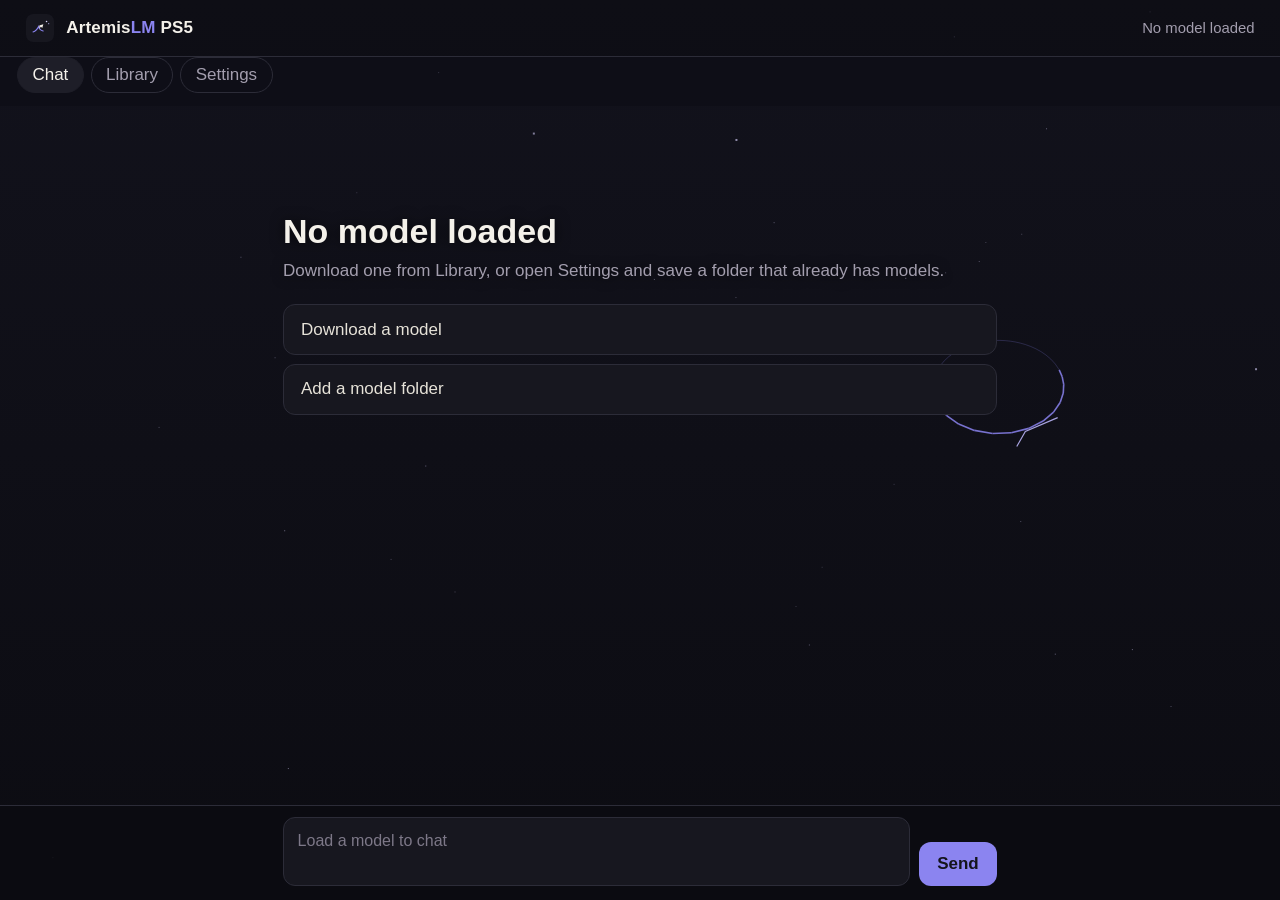
==== commit 06925ea8: "Ship ArtemisLM PS5 0.12.3." ====
--- a/ps5/app/assets/web/index.html
+++ b/ps5/app/assets/web/index.html
@@ -1198,7 +1198,7 @@
   function panelBase() {
     var host = location.hostname;
     if (!host) host = '127.0.0.1';
-    return location.protocol + '//' + host + ':47282';
+    return location.protocol + '//' + host + ':8082';
   }
   function panelSend(method, path, body, done) {
     var req = new XMLHttpRequest();
@@ -1249,7 +1249,7 @@
       var list = document.getElementById('lib-list');
       list.innerHTML = '';
       if (!data || !data.models) {
-        status.textContent = 'The library on port 47282 did not answer. Chat on this page still works.';
+        status.textContent = 'The library on port 8082 did not answer. Chat on this page still works.';
         return;
       }
       status.textContent = data.models.length ? data.models.length + ' models. Home folder ' + data.home + '.' : 'No models yet. Search below, or add a folder in Settings. Home folder ' + data.home + '.';
@@ -1537,7 +1537,7 @@
     panelSend('GET', '/settings', null, function (code, data, raw) {
       form.innerHTML = '';
       if (!data || typeof data.scan_ps5lm === 'undefined') {
-        status.textContent = 'Settings on port 47282 did not answer.';
+        status.textContent = 'Settings on port 8082 did not answer.';
         return;
       }
       takeSettings(data);
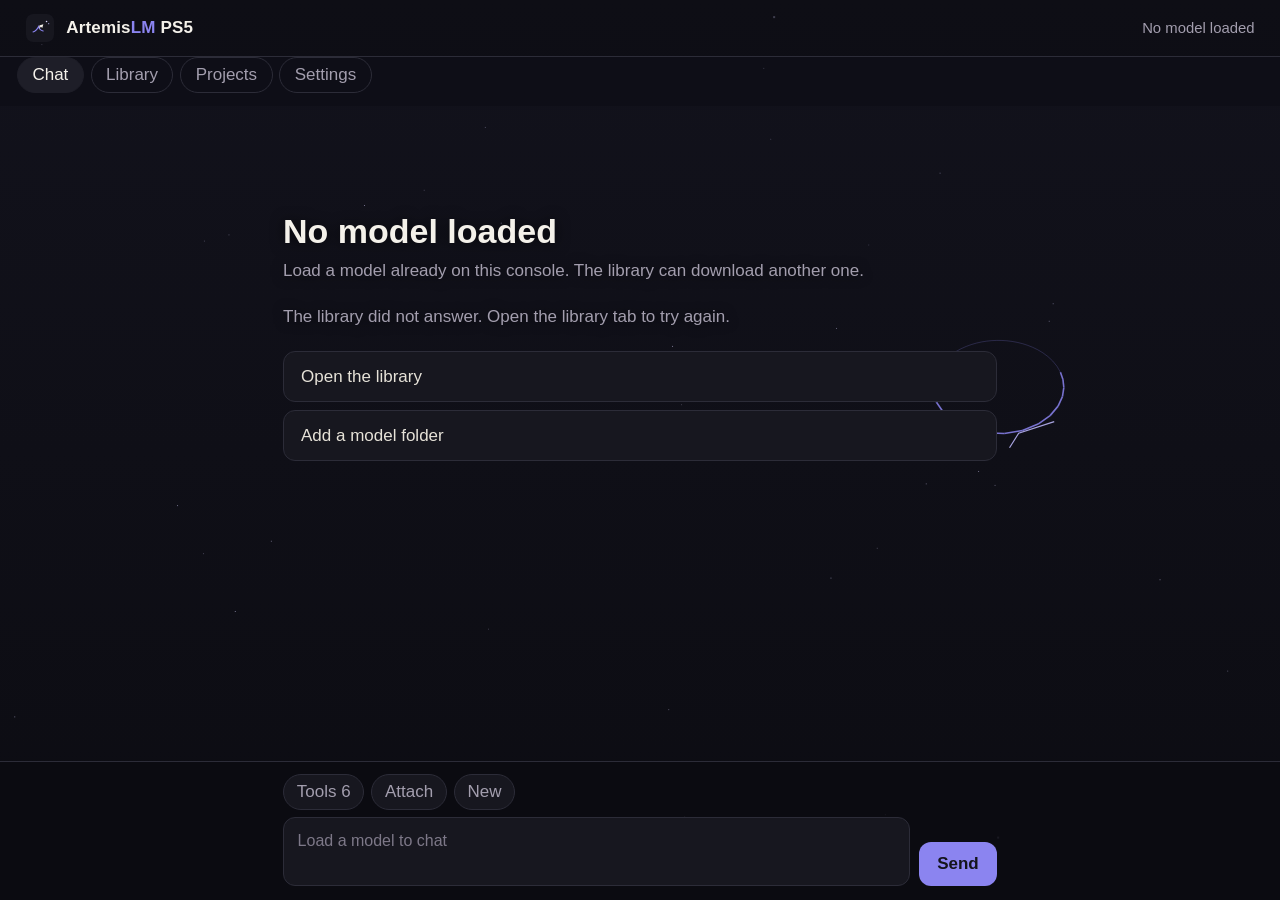
==== commit 354a5dc0: "Ship ArtemisLM PS5 0.12.5." ====
--- a/ps5/app/assets/web/index.html
+++ b/ps5/app/assets/web/index.html
@@ -11,7 +11,8 @@
   modern bundle, and this file is the only one the server has to find.
   A question about today reads the console clock, then searches with that
   date, and only then asks the model. With no model loaded, this page
-  offers a download in Library or a folder in Settings.
+  lists models already on the console and can load one. Tools, attachments,
+  and the project folders are on this page.
   SPDX-License-Identifier: GPL-3.0-or-later
 -->
 <style>
@@ -46,7 +47,7 @@
   .brand span { color: var(--accent); font-weight: 650; }
   .model { color: var(--muted); font-size: 0.875rem; margin-left: auto;
     max-width: 46%; white-space: nowrap; overflow: hidden; text-overflow: ellipsis; }
-  .nav { display: flex; gap: 0.4rem; padding: 0 1rem 0.75rem; background: rgba(12, 12, 18, 0.4); }
+  .nav { display: flex; flex-wrap: wrap; gap: 0.4rem; padding: 0 1rem 0.75rem; background: rgba(12, 12, 18, 0.4); }
   .tab { min-height: 36px; border: 1px solid var(--border); background: transparent;
     color: var(--muted); border-radius: 999px; padding: 0.3rem 0.85rem; }
   .tab.on { background: var(--raised); color: var(--text); border-color: var(--raised); }
@@ -60,8 +61,8 @@
   .rowbtns button, .field button, .searchbar button { min-height: 44px; border-radius: 10px;
     border: 1px solid var(--border); background: var(--raised); color: var(--text); padding: 0 0.8rem; }
   .rowbtns button.primary, .searchbar button { background: var(--accent); color: var(--accent-ink); border: 0; font-weight: 650; }
-  .searchbar, .field { display: flex; gap: 0.5rem; margin: 0 0 0.8rem; }
-  .searchbar input, .field input, .field select { flex: 1; min-width: 0; min-height: 44px; font-size: 16px;
+  .searchbar, .field { display: flex; flex-wrap: wrap; gap: 0.5rem; margin: 0 0 0.8rem; }
+  .searchbar input, .searchbar select, .field input, .field select { flex: 1 1 8rem; min-width: 0; min-height: 44px; font-size: 16px;
     color: var(--text); background: var(--surface); border: 1px solid var(--border); border-radius: 10px; padding: 0.4rem 0.7rem; }
   .check { display: flex; align-items: center; gap: 0.6rem; min-height: 44px; color: var(--body); }
   .note { color: var(--muted); font-size: 0.875rem; line-height: 1.45; margin: 0 0 0.8rem; }
@@ -117,6 +118,35 @@
   .send { flex: none; min-width: 4.6rem; min-height: 44px; border: 0; border-radius: 12px;
     background: var(--accent); color: var(--accent-ink); font-weight: 650; padding: 0 0.9rem; }
   .send.stop { background: var(--raised); color: var(--text); border: 1px solid var(--border); }
+  .bar { max-width: 42rem; margin: 0 auto 0.45rem; display: flex; gap: 0.4rem; align-items: center; }
+  .bar button { min-height: 36px; border-radius: 999px; border: 1px solid var(--border);
+    background: var(--surface); color: var(--muted); padding: 0 0.75rem; }
+  .menu { position: relative; }
+  .menu-panel { display: none; position: absolute; left: 0; bottom: 2.5rem; z-index: 5; min-width: 15rem;
+    background: #17171f; border: 1px solid var(--border); border-radius: 12px; padding: 0.35rem 0.7rem; }
+  .menu.open .menu-panel { display: block; }
+  .menu-panel label { display: flex; align-items: center; gap: 0.55rem; min-height: 36px; color: var(--body); }
+  .chips { display: flex; flex-wrap: wrap; gap: 0.35rem; max-width: 42rem; margin: 0 auto 0.4rem; }
+  .chips:empty { display: none; }
+  .chip { display: flex; align-items: center; gap: 0.35rem; max-width: 100%;
+    background: var(--surface); border: 1px solid var(--border); border-radius: 999px;
+    color: var(--body); padding: 0.2rem 0.55rem 0.2rem 0.75rem; font-size: 0.8125rem; }
+  .chip button { border: 0; background: transparent; color: var(--muted); min-height: 28px; padding: 0 0.2rem; }
+  .filebody { margin: 0.6rem 0 0; padding: 0.75rem; max-height: 18rem; overflow: auto;
+    background: var(--surface); border: 1px solid var(--border); border-radius: 12px;
+    color: var(--body); white-space: pre-wrap; overflow-wrap: anywhere; word-wrap: break-word; }
+  .filebody:empty { display: none; }
+  .me img { display: block; max-width: 100%; max-height: 180px; margin-top: 0.45rem; border-radius: 8px; }
+  .chip img { width: 22px; height: 22px; object-fit: cover; border-radius: 6px; }
+  .codewrap { margin: 0.45rem 0; border: 1px solid var(--border); border-radius: 10px; overflow: hidden; background: #12121a; }
+  .codebar { display: flex; justify-content: flex-end; }
+  .codebar button { min-height: 28px; border: 0; background: transparent; color: var(--muted); padding: 0.15rem 0.55rem; }
+  .code { margin: 0; padding: 0.15rem 0.8rem 0.75rem; overflow: auto; white-space: pre;
+    font-family: Consolas, "Courier New", monospace; font-size: 0.85rem; color: var(--body); }
+  .prose { white-space: pre-wrap; }
+  .preview { width: 100%; height: 22rem; border: 1px solid var(--border); border-radius: 12px; background: #fff; margin-top: 0.6rem; }
+  .preview.off { display: none; }
+  .menu-note { color: var(--faint); font-size: 0.8125rem; line-height: 1.35; margin: 0.15rem 0 0.35rem; }
 
   @supports (padding: env(safe-area-inset-bottom)) {
     .top { padding-top: calc(0.85rem + env(safe-area-inset-top)); }
@@ -147,6 +177,7 @@
 <nav class="nav">
   <button class="tab on" id="tab-chat" type="button">Chat</button>
   <button class="tab" id="tab-library" type="button">Library</button>
+  <button class="tab" id="tab-projects" type="button">Projects</button>
   <button class="tab" id="tab-settings" type="button">Settings</button>
 </nav>
 
@@ -159,6 +190,7 @@
         <button class="idea" type="button">What is the USD to AUD rate today?</button>
         <button class="idea" type="button">What is the weather today?</button>
         <button class="idea" type="button">What time is it on the console?</button>
+        <button class="idea" type="button">Code a small web page on this console</button>
       </div>
     </div>
   </div>
@@ -179,6 +211,26 @@
   </div>
 </div>
 
+<div class="page off" id="view-projects">
+  <div class="column">
+    <p class="note">Projects live in /data/ArtemisLM/projects, next to the models folder. Ask chat to code an app, or create a folder here. This console stores and reviews the files. It does not start Node or Python. A web page can be previewed below.</p>
+    <div class="searchbar">
+      <input id="proj-name" type="text" maxlength="32" placeholder="Project name" autocomplete="off">
+      <select id="proj-kind" aria-label="Kind">
+        <option value="static-page">Web page</option>
+        <option value="node-server">Node server</option>
+        <option value="python">Python</option>
+      </select>
+      <button id="proj-new" type="button">Create</button>
+    </div>
+    <div class="status" id="proj-status">Loading projects…</div>
+    <div id="proj-list"></div>
+    <div id="proj-files"></div>
+    <pre class="filebody" id="proj-view"></pre>
+    <iframe class="preview off" id="proj-preview" sandbox="allow-scripts" title="Page preview"></iframe>
+  </div>
+</div>
+
 <div class="page off" id="view-settings">
   <div class="column">
     <p class="note">Every layer stays on the GPU. The measured fit is the one this console was tested with. Tight keeps less spare so a longer context can fit, and a load can fail. CPU threads stay on the safe count for this console.</p>
@@ -188,6 +240,16 @@
 </div>
 
 <div class="composer">
+  <div class="chips" id="chips"></div>
+  <div class="bar">
+    <div class="menu" id="tool-menu">
+      <button type="button" id="tool-toggle">Tools</button>
+      <div class="menu-panel" id="tool-panel"></div>
+    </div>
+    <button type="button" id="attach-btn">Attach</button>
+    <button type="button" id="new-chat">New</button>
+    <input id="attach-file" type="file" accept="image/*,.txt,.md,.json,.js,.mjs,.html,.css,.py,.svg,.csv" multiple style="position:absolute;left:-9999px;width:1px;height:1px;">
+  </div>
   <form id="form">
     <textarea id="input" rows="1" placeholder="Message" autocomplete="off"></textarea>
     <button class="send" id="send" type="submit">Send</button>
@@ -209,8 +271,18 @@
   var REF_NAMES = { convert_units: 'convert', calendar: 'calendar', lookup: 'lookup', text_codec: 'text' };
   var REF_WORDS = ['convert', 'conversion', 'kilometer', 'kilometre', 'mile', 'miles', 'celsius', 'fahrenheit', 'kelvin', 'kilogram', 'pound', 'pounds', 'gallon', 'litre', 'liter', 'weekday', 'calendar', 'atomic', 'element', 'base64', 'sha256', 'sha-256', 'nanometer', 'gigabyte', 'kibibyte', 'mebibyte', 'status code'];
   var referenceTurn = false;
-  var CODE_VERBS = ['create', 'build', 'write', 'make', 'add', 'fix', 'review', 'check', 'scaffold'];
-  var CODE_NOUNS = ['app', 'server', 'website', 'webpage', 'html', 'node', 'python', 'script', 'project', 'program'];
+  var CODE_VERBS = ['create', 'build', 'write', 'make', 'add', 'fix', 'review', 'check', 'scaffold', 'code', 'coding', 'program', 'develop', 'implement', 'design'];
+  var CODE_NOUNS = ['app', 'server', 'website', 'webpage', 'html', 'node', 'python', 'script', 'project', 'program', 'application', 'page', 'api'];
+  var ASK_IDEAS = [
+    'What is the USD to AUD rate today?',
+    'What is the weather today?',
+    'What time is it on the console?',
+    'Code a small web page on this console'
+  ];
+  var toolOn = { search: true, clock: true, projects: true, files: true, notes: true, reference: true };
+  var toolTouched = false;
+  var attachments = [];
+  var visionOn = false;
   var SHELF_WORDS = ['file', 'files', 'folder', 'folders', 'usb', 'drive', 'scratch', 'project', 'projects', 'remember', 'memory', 'memories', 'note', 'notes', 'forget'];
   var fileToolsOn = true;
   var asked = '';
@@ -262,9 +334,15 @@
   }
   // 'code' saves a project when file tools are on. 'search' reads the clock
   // and searches. 'clock' only reads the clock. 'none' goes straight to the model.
+  function codingAsk(q) {
+    if (!anyWord(q, CODE_VERBS)) return false;
+    if (anyWord(q, CODE_NOUNS)) return true;
+    if ((hasWord(q, 'code') || hasWord(q, 'coding')) && !hasWord(q, 'status')) return true;
+    return false;
+  }
   function classify(raw) {
     var q = String(raw || '').toLowerCase();
-    if (fileToolsOn && anyWord(q, CODE_VERBS) && anyWord(q, CODE_NOUNS)) return 'code';
+    if (fileToolsOn && codingAsk(q)) return 'code';
     var topical = anyWord(q, SEARCH_WORDS);
     var clockish = topical || anyWord(q, CLOCK_WORDS);
     if (!clockish) return 'none';
@@ -342,12 +420,32 @@
 
   function systemText(kind) {
     var s = 'You are ArtemisLM PS5, running on a PlayStation 5. When the message includes a clock reading or web search results, answer from those. Do not invent a rate, a price or a date. If the search failed or has no figure, say so. Be direct.';
-    if (kind === 'search') s += ' Call web_fetch on one link only when the snippet is not enough. A question that says research or scrape already includes the text of one page.';
-    if (kind === 'code') s += ' File tools are on. Projects are folders in /data/ArtemisLM/projects, next to the models folder. Call project_create, then project_write for each source file, then project_review. Call project_remove to delete one file. It does not delete the project folder. Fix every review error before you say the build is ready. Kinds are node-server, static-page and python. Keep each file under 12000 characters. Allowed endings are .js .mjs .cjs .json .html .css .md .txt .py .svg. Put page script in a .js file. Do not use a JavaScript regex literal; use new RegExp. This console stores and reviews the files. It cannot start Node or Python. Tell the user the folder path and the command to run on a computer.';
-    if (referenceTurn) s += ' A reference line was computed on this console. Use that figure and do not replace it. Call convert_units, calendar, lookup, or text_codec when you need another figure from the same tables.';
+    if (toolOn.search) s += ' Call web_fetch on one link only when the snippet is not enough.';
+    if (toolOn.projects && fileToolsOn) {
+      s += ' You can write apps on this console. Projects are folders in /data/ArtemisLM/projects. A review that says this console cannot start Node or Python means the process is not launched. The files are still saved. Do not say you cannot code or that you have no tools.';
+      if (kind === 'code') s += ' Call project_create, then project_write for each source file, then project_review. Name the folder and tell the user to open the Projects tab. Fix every review error before you say the build is ready. Kinds are node-server, static-page and python. Keep each file under 12000 characters. Allowed endings are .js .mjs .cjs .json .html .css .md .txt .py .svg. Put page script in a .js file. Do not use a JavaScript regex literal; use new RegExp.';
+    } else if (!fileToolsOn) s += ' File tools are off in Settings, so projects, files and notes are unavailable until that switch is on.';
+    if (referenceTurn || toolOn.reference) s += ' Call convert_units, calendar, lookup, or text_codec for a figure stored on this console. Use a reference line you are given and do not replace it.';
     return s;
   }
 
+  function userContent(text, clock, search, math, memory, ref) {
+    var body = evidence(text, clock, search, math, memory, ref);
+    var images = [];
+    for (var i = 0; i < attachments.length; i++) {
+      var item = attachments[i];
+      if (item.kind === 'image') {
+        if (visionOn) images.push(item.url);
+        else body += '\n\nThe user attached an image (' + item.name + '). This model has no image projector, so the picture was not sent.';
+      } else if (item.text) {
+        body += '\n\nAttached file ' + item.name + ':\n' + item.text;
+      }
+    }
+    if (!images.length) return body;
+    var parts = [{ type: 'text', text: body }];
+    for (var j = 0; j < images.length; j++) parts.push({ type: 'image_url', image_url: { url: images[j] } });
+    return parts;
+  }
   function evidence(text, clock, search, math, memory, ref) {
     var parts = [];
     if (memory) parts.push(memory);
@@ -462,26 +560,36 @@
       { type: 'function', function: { name: 'text_codec', description: 'Encode or measure text on this console. op is base64, unbase64, hex, sha256, or count. At most 8000 characters.', parameters: { type: 'object', properties: { op: { type: 'string' }, text: { type: 'string' } }, required: ['op', 'text'] } } }
     ];
   }
+  function findDef(name) {
+    for (var i = 0; i < toolDefs.length; i++) {
+      var def = toolDefs[i];
+      if (def && def.function && def.function.name === name) return def;
+    }
+    return null;
+  }
   function defsFor(kind) {
     var out = [];
-    if (kind === 'code') out = projectDefs();
-    else if (kind === 'search') {
-      var params = { type: 'object', properties: { url: { type: 'string', description: 'The address to open' } }, required: ['url'] };
-      for (var i = 0; i < toolDefs.length; i++) {
-        var def = toolDefs[i];
-        var name = def && def.function && def.function.name;
-        if (name === 'web_fetch' && def.function.parameters) params = def.function.parameters;
-      }
-      out.push({ type: 'function', function: { name: 'web_fetch', description: 'Open one http or https page and return its text and links.', parameters: params } });
-    }
-    if (fileToolsOn && kind !== 'code' && anyWord(String(asked || '').toLowerCase(), SHELF_WORDS)) {
+    function pushAll(list) { for (var i = 0; i < list.length; i++) out.push(list[i]); }
+    if (toolOn.clock) {
+      var clock = findDef('get_datetime');
+      out.push(clock || { type: 'function', function: { name: 'get_datetime', description: 'Read the console clock.', parameters: { type: 'object', properties: {} } } });
+    }
+    if (toolOn.search) {
+      var search = findDef('web_search');
+      var fetchDef = findDef('web_fetch');
+      out.push(search || { type: 'function', function: { name: 'web_search', description: 'Search the web. Use the console clock date when the question is about today.', parameters: { type: 'object', properties: { query: { type: 'string' }, num_results: { type: 'integer' } }, required: ['query'] } } });
+      out.push(fetchDef || { type: 'function', function: { name: 'web_fetch', description: 'Open one http or https page and return its text and links.', parameters: { type: 'object', properties: { url: { type: 'string' } }, required: ['url'] } } });
+    }
+    if (toolOn.projects && fileToolsOn) pushAll(projectDefs());
+    if (fileToolsOn && (toolOn.files || toolOn.notes)) {
       var shelf = shelfDefs();
-      for (var s = 0; s < shelf.length; s++) out.push(shelf[s]);
-    }
-    if (referenceTurn) {
-      var refs = referenceDefs();
-      for (var r = 0; r < refs.length; r++) out.push(refs[r]);
-    }
+      for (var s = 0; s < shelf.length; s++) {
+        var shelfName = shelf[s].function.name;
+        if (toolOn.notes && shelfName.indexOf('memory_') === 0) out.push(shelf[s]);
+        if (toolOn.files && shelfName.indexOf('files_') === 0) out.push(shelf[s]);
+      }
+    }
+    if (toolOn.reference) pushAll(referenceDefs());
     return out;
   }
 
@@ -653,7 +761,7 @@
       var rounds = 2;
       var batch = 2;
       if (offered(tools, 'project_review')) {
-        rounds = 8;
+        rounds = 10;
         batch = 4;
       } else if (offered(tools, 'files_list') || offered(tools, 'memory_forget')) {
         rounds = 3;
@@ -706,6 +814,7 @@
       if (holder.caret.parentNode) holder.caret.parentNode.removeChild(holder.caret);
       if (!body) fail(holder, req.status === 0 ? 'The console did not answer.' : 'No answer. Check that a model is loaded on the console.');
       else {
+        fillAnswer(answer, body);
         history.push({ role: 'assistant', content: body });
         if (history.length > rememberCap()) history = history.slice(history.length - rememberCap());
       }
@@ -736,6 +845,56 @@
     busy(false);
     bottom();
   }
+  function fillAnswer(node, body) {
+    var fence = String.fromCharCode(96, 96, 96);
+    var parts = String(body || '').split(fence);
+    if (parts.length < 2) {
+      node.textContent = body;
+      return;
+    }
+    while (node.firstChild) node.removeChild(node.firstChild);
+    for (var i = 0; i < parts.length; i++) {
+      if (i % 2 === 0) {
+        if (!parts[i]) continue;
+        var prose = document.createElement('div');
+        prose.className = 'prose';
+        prose.textContent = parts[i];
+        node.appendChild(prose);
+      } else {
+        var raw = parts[i];
+        var nl = raw.indexOf('\n');
+        var lang = nl >= 0 ? trim(raw.substring(0, nl)) : '';
+        var code = nl >= 0 && lang.length < 20 && lang.indexOf(' ') < 0 ? raw.substring(nl + 1) : raw;
+        if (code.charAt(code.length - 1) === '\n') code = code.substring(0, code.length - 1);
+        var wrap = document.createElement('div');
+        wrap.className = 'codewrap';
+        var bar = document.createElement('div');
+        bar.className = 'codebar';
+        var copy = document.createElement('button');
+        copy.type = 'button';
+        copy.textContent = 'Copy';
+        copy.onclick = (function (text, button) {
+          return function () {
+            var area = document.createElement('textarea');
+            area.value = text;
+            document.body.appendChild(area);
+            if (area.select) area.select();
+            var ok = false;
+            try { ok = document.execCommand('copy'); } catch (e) { ok = false; }
+            document.body.removeChild(area);
+            button.textContent = ok ? 'Copied' : 'Copy';
+          };
+        })(code, copy);
+        bar.appendChild(copy);
+        var pre = document.createElement('pre');
+        pre.className = 'code';
+        pre.textContent = code;
+        wrap.appendChild(bar);
+        wrap.appendChild(pre);
+        node.appendChild(wrap);
+      }
+    }
+  }
 
   function rememberCap() {
     if (rememberN === 8 || rememberN === 32) return rememberN;
@@ -766,6 +925,16 @@
   function takeSettings(data) {
     if (!data) return;
     if (typeof data.tools === 'boolean') fileToolsOn = data.tools;
+    if (!toolTouched) {
+      if (typeof data.web_search === 'boolean') toolOn.search = data.web_search;
+      if (typeof data.datetime === 'boolean') toolOn.clock = data.datetime;
+      if (typeof data.tools === 'boolean') {
+        toolOn.projects = data.tools;
+        toolOn.files = data.tools;
+        toolOn.notes = data.tools;
+      }
+      paintTools();
+    }
     if (typeof data.agent === 'string') agentMode = data.agent;
     if (typeof data.coordinator === 'string') agentCoordinator = data.coordinator;
     if (typeof data.worker === 'string') agentWorker = data.worker;
@@ -779,7 +948,17 @@
     var mine = document.createElement('div');
     mine.className = 'msg me';
     var bubble = document.createElement('div');
-    bubble.textContent = text;
+    var shown = text;
+    for (var a = 0; a < attachments.length; a++) shown += (shown ? '\n' : '') + '[' + attachments[a].name + ']';
+    bubble.textContent = shown;
+    for (var p = 0; p < attachments.length; p++) {
+      if (attachments[p].kind === 'image' && attachments[p].url) {
+        var pic = document.createElement('img');
+        pic.alt = attachments[p].name;
+        pic.src = attachments[p].url;
+        bubble.appendChild(pic);
+      }
+    }
     mine.appendChild(bubble);
     log.appendChild(mine);
     var bot = document.createElement('div');
@@ -1000,7 +1179,9 @@
       var prior = history.slice(0, history.length - 1);
       var messages = [{ role: 'system', content: systemText(kind) }];
       for (var i = 0; i < prior.length; i++) messages.push(prior[i]);
-      messages.push({ role: 'user', content: evidence(text, clockNote, searchNote, math, memoryNote, refNote) });
+      messages.push({ role: 'user', content: userContent(text, clockNote, searchNote, math, memoryNote, refNote) });
+      attachments = [];
+      paintChips();
       beginAgent(holder, messages, defsFor(kind));
     }
     function ask(clockNote, searchNote, refNote) {
@@ -1037,7 +1218,7 @@
     }
 
     function afterClock(clockNote, day, refNote) {
-      if (kind !== 'search') return ask(clockNote, '', refNote);
+      if (kind !== 'search' || !toolOn.search) return ask(clockNote, '', refNote);
       var query = text;
       if (day && text.indexOf(day) < 0) query = text + ' ' + day;
       var slot = addTool(holder.tools, 'Web search', 'Searching for “' + query + '”…', false);
@@ -1053,7 +1234,10 @@
 
     function begin(refNote) {
       if (math) addTool(holder.tools, 'Calculation', math.replace('Calculation: ', ''), false);
-      if (kind === 'none' || kind === 'code') return ask('', '', refNote);
+      if (kind === 'none' || kind === 'code' || !toolOn.clock) {
+        if (kind === 'search' && toolOn.search) return afterClock('', browserDay(), refNote);
+        return ask('', '', refNote);
+      }
       var slotClock = addTool(holder.tools, 'Date and time', 'Reading the console clock…', false);
       callTool('get_datetime', {}, function (error, data) {
         if (!turn || turn.cancelled) return finishStop(holder, '');
@@ -1100,7 +1284,11 @@
       var h = document.createElement('h1');
       h.textContent = 'No model loaded';
       var p = document.createElement('p');
-      p.textContent = 'Download one from Library, or open Settings and save a folder that already has models.';
+      p.textContent = 'Load a model already on this console. The library can download another one.';
+      var list = document.createElement('div');
+      list.className = 'ideas';
+      var status = document.createElement('p');
+      status.textContent = 'Looking for models…';
       var ideas = document.createElement('div');
       ideas.className = 'ideas';
       function choice(label, tab, folder) {
@@ -1114,14 +1302,90 @@
         };
         ideas.appendChild(b);
       }
-      choice('Download a model', 'library', false);
+      choice('Open the library', 'library', false);
       choice('Add a model folder', 'settings', true);
       empty.appendChild(h);
       empty.appendChild(p);
+      empty.appendChild(list);
+      empty.appendChild(status);
       empty.appendChild(ideas);
+      panelSend('GET', '/library', null, function (code, data) {
+        if (!data || !data.models) {
+          status.textContent = 'The library did not answer. Open the library tab to try again.';
+          empty.removeAttribute('data-idle');
+          return;
+        }
+        var ready = 0;
+        for (var i = 0; i < data.models.length; i++) if (data.models[i].fits && !data.models[i].current) ready++;
+        status.textContent = ready ? 'Load restarts the console. It takes about half a minute.' : 'Nothing is ready to load. Open the library to download a model.';
+        for (var j = 0; j < data.models.length; j++) {
+          (function (m) {
+            if (!m.fits || m.current) return;
+            var b = document.createElement('button');
+            b.className = 'idea';
+            b.type = 'button';
+            var label = m.label || 'model';
+            b.textContent = 'Load ' + label;
+            b.onclick = function () {
+              if (!window.confirm('Load ' + label + '? The console restarts.')) return;
+              b.disabled = true;
+              status.textContent = 'Restarting with ' + label + '.';
+              panelSend('POST', '/load', { path: m.file }, function (c, d) {
+                status.textContent = (d && (d.note || d.error)) || 'Load failed';
+                if (!(d && d.ok)) b.disabled = false;
+              });
+            };
+            list.appendChild(b);
+          })(data.models[j]);
+        }
+      });
     }
     var box = document.getElementById('input');
     if (box) box.placeholder = 'Load a model to chat';
+  }
+  function bindIdea(button) {
+    button.onclick = function () {
+      if (xhr || turn) return;
+      start(button.textContent);
+    };
+  }
+  function paintAsk(empty) {
+    while (empty.firstChild) empty.removeChild(empty.firstChild);
+    empty.removeAttribute('data-idle');
+    var h = document.createElement('h1');
+    h.textContent = 'Ask the console';
+    var p = document.createElement('p');
+    p.textContent = 'A question about today reads the clock on the PlayStation, then searches the web with that date, and answers from what came back. Ask it to code an app and the files land in Projects.';
+    var ideas = document.createElement('div');
+    ideas.className = 'ideas';
+    for (var i = 0; i < ASK_IDEAS.length; i++) {
+      var b = document.createElement('button');
+      b.className = 'idea';
+      b.type = 'button';
+      b.textContent = ASK_IDEAS[i];
+      bindIdea(b);
+      ideas.appendChild(b);
+    }
+    empty.appendChild(h);
+    empty.appendChild(p);
+    empty.appendChild(ideas);
+    var box = document.getElementById('input');
+    if (box) box.placeholder = 'Message';
+  }
+  function newChat() {
+    if (xhr || turn) return;
+    history = [];
+    asked = '';
+    attachments = [];
+    paintChips();
+    while (log.firstChild) log.removeChild(log.firstChild);
+    var empty = document.createElement('div');
+    empty.className = 'empty';
+    empty.id = 'empty';
+    log.appendChild(empty);
+    if (modelReady === false) showNoModel();
+    else paintAsk(empty);
+    input.focus();
   }
 
   var info = new XMLHttpRequest();
@@ -1133,6 +1397,12 @@
       var name = id.split('/').pop().replace(/\.gguf$/, '').replace(/-(UD-)?(I?Q[0-9].*|BF16|F16|F32)$/i, '').replace(/-/g, ' ');
       document.getElementById('model').textContent = name;
       modelReady = true;
+      panelSend('GET', '/library', null, function (code, data) {
+        if (!data || !data.models) return;
+        for (var i = 0; i < data.models.length; i++) {
+          if (data.models[i].current) visionOn = !!data.models[i].vision;
+        }
+      });
     } catch (e) {
       modelReady = false;
       document.getElementById('model').textContent = 'No model loaded';
@@ -1173,7 +1443,8 @@
       return;
     }
     var text = trim(input.value);
-    if (!text) return;
+    if (!text && !attachments.length) return;
+    if (!text) text = 'Look at the attached files.';
     input.value = '';
     grow();
     start(text);
@@ -1233,13 +1504,15 @@
   function showTab(name) {
     document.getElementById('scroll').className = name === 'chat' ? 'scroll' : 'scroll off';
     document.getElementById('view-library').className = name === 'library' ? 'page' : 'page off';
+    document.getElementById('view-projects').className = name === 'projects' ? 'page' : 'page off';
     document.getElementById('view-settings').className = name === 'settings' ? 'page' : 'page off';
     document.body.className = name === 'chat' ? '' : 'away';
-    var ids = ['chat', 'library', 'settings'];
+    var ids = ['chat', 'library', 'projects', 'settings'];
     for (var i = 0; i < ids.length; i++) {
       document.getElementById('tab-' + ids[i]).className = ids[i] === name ? 'tab on' : 'tab';
     }
     if (name === 'library') loadLibrary();
+    if (name === 'projects') loadProjects();
     if (name === 'settings') loadSettings();
   }
   function loadLibrary() {
@@ -1268,6 +1541,7 @@
           if (m.current) {
             bits.push('running');
             loadedPath = m.file;
+            visionOn = !!m.vision;
           }
           meta.textContent = bits.join(' · ');
           var plan = document.createElement('p');
@@ -1467,7 +1741,15 @@
     box.onchange = function () {
       var body = {};
       body[key] = box.checked;
-      if (key === 'tools') fileToolsOn = box.checked;
+      if (key === 'tools') {
+        fileToolsOn = box.checked;
+        if (!toolTouched) {
+          toolOn.projects = box.checked;
+          toolOn.files = box.checked;
+          toolOn.notes = box.checked;
+        }
+        paintTools();
+      }
       saveSetting(body);
     };
     wrap.appendChild(box);
@@ -1654,6 +1936,7 @@
   }
   document.getElementById('tab-chat').onclick = function () { showTab('chat'); };
   document.getElementById('tab-library').onclick = function () { showTab('library'); };
+  document.getElementById('tab-projects').onclick = function () { showTab('projects'); };
   document.getElementById('tab-settings').onclick = function () { showTab('settings'); };
   document.getElementById('hf-go').onclick = searchHub;
   document.getElementById('hf-q').onkeydown = function (e) {
@@ -1667,14 +1950,283 @@
   };
 
   var ideas = document.querySelectorAll('.idea');
-  for (var k = 0; k < ideas.length; k++) {
-    ideas[k].onclick = function () {
-      if (xhr || turn) return;
-      start(this.textContent);
+  for (var k = 0; k < ideas.length; k++) bindIdea(ideas[k]);
+
+  resumeHandoff();
+
+  function endsWith(text, suffix) {
+    text = String(text || '');
+    return text.length >= suffix.length && text.substring(text.length - suffix.length) === suffix;
+  }
+  function paintChips() {
+    var box = document.getElementById('chips');
+    if (!box) return;
+    while (box.firstChild) box.removeChild(box.firstChild);
+    for (var i = 0; i < attachments.length; i++) {
+      (function (item, at) {
+        var chip = document.createElement('div');
+        chip.className = 'chip';
+        if (item.kind === 'image' && item.url) {
+          var thumb = document.createElement('img');
+          thumb.alt = '';
+          thumb.src = item.url;
+          chip.appendChild(thumb);
+        }
+        var name = document.createElement('span');
+        name.textContent = item.name;
+        var close = document.createElement('button');
+        close.type = 'button';
+        close.setAttribute('aria-label', 'Remove ' + item.name);
+        close.textContent = '\u00d7';
+        close.onclick = function () {
+          attachments.splice(at, 1);
+          paintChips();
+        };
+        chip.appendChild(name);
+        chip.appendChild(close);
+        box.appendChild(chip);
+      })(attachments[i], i);
+    }
+  }
+  function toolCount() {
+    var n = 0;
+    if (toolOn.search) n += 1;
+    if (toolOn.clock) n += 1;
+    if (toolOn.projects && fileToolsOn) n += 1;
+    if (toolOn.files && fileToolsOn) n += 1;
+    if (toolOn.notes && fileToolsOn) n += 1;
+    if (toolOn.reference) n += 1;
+    return n;
+  }
+  function paintTools() {
+    var panel = document.getElementById('tool-panel');
+    var toggle = document.getElementById('tool-toggle');
+    if (toggle) toggle.textContent = 'Tools ' + toolCount();
+    if (!panel) return;
+    while (panel.firstChild) panel.removeChild(panel.firstChild);
+    if (!fileToolsOn) {
+      var note = document.createElement('div');
+      note.className = 'menu-note';
+      note.textContent = 'Projects, files, and notes follow File tools in Settings.';
+      panel.appendChild(note);
+    }
+    var rows = [
+      ['search', 'Web search'],
+      ['clock', 'Date and time'],
+      ['projects', 'Projects'],
+      ['files', 'Files'],
+      ['notes', 'Notes'],
+      ['reference', 'Reference tables']
+    ];
+    for (var i = 0; i < rows.length; i++) {
+      (function (key, label) {
+        var line = document.createElement('label');
+        var box = document.createElement('input');
+        box.type = 'checkbox';
+        box.checked = !!toolOn[key];
+        if ((key === 'projects' || key === 'files' || key === 'notes') && !fileToolsOn) {
+          box.disabled = true;
+          box.checked = false;
+        }
+        box.onchange = function () {
+          toolTouched = true;
+          toolOn[key] = box.checked;
+          if (toggle) toggle.textContent = 'Tools ' + toolCount();
+        };
+        line.appendChild(box);
+        line.appendChild(document.createTextNode(' ' + label));
+        panel.appendChild(line);
+      })(rows[i][0], rows[i][1]);
+    }
+  }
+  function readAttachment(file) {
+    if (!file) return;
+    if (attachments.length >= 4) {
+      window.alert('Four attachments at most.');
+      return;
+    }
+    var image = file.type && file.type.indexOf('image/') === 0;
+    if (image && file.size > 900000) {
+      window.alert(file.name + ' is too large. Use a picture under 900 KB.');
+      return;
+    }
+    if (!image && file.size > 200000) {
+      window.alert(file.name + ' is too large. Use a text file under 200 KB.');
+      return;
+    }
+    var reader = new FileReader();
+    reader.onload = function () {
+      if (attachments.length >= 4) return;
+      if (image) attachments.push({ kind: 'image', name: file.name || 'image', url: String(reader.result || '') });
+      else {
+        var text = String(reader.result || '');
+        if (text.length > 12000) text = text.substring(0, 12000);
+        attachments.push({ kind: 'text', name: file.name || 'file', text: text });
+      }
+      paintChips();
     };
-  }
-
-  resumeHandoff();
+    if (image) reader.readAsDataURL(file);
+    else reader.readAsText(file);
+  }
+  function hidePreview() {
+    var frame = document.getElementById('proj-preview');
+    if (!frame) return;
+    frame.className = 'preview off';
+    try { frame.srcdoc = ''; } catch (e) {}
+  }
+  function showProjectText(path, text) {
+    var view = document.getElementById('proj-view');
+    var frame = document.getElementById('proj-preview');
+    if (view) view.textContent = text || '';
+    var lower = String(path || '').toLowerCase();
+    var page = endsWith(lower, '.html') || endsWith(lower, '.svg');
+    if (!page || !text || !frame) {
+      hidePreview();
+      return;
+    }
+    frame.className = 'preview';
+    try { frame.srcdoc = text; } catch (e2) { frame.className = 'preview off'; }
+  }
+  function loadProjects() {
+    var status = document.getElementById('proj-status');
+    var list = document.getElementById('proj-list');
+    var files = document.getElementById('proj-files');
+    var view = document.getElementById('proj-view');
+    if (status) status.textContent = 'Loading projects\u2026';
+    if (list) list.innerHTML = '';
+    if (files) files.innerHTML = '';
+    if (view) view.textContent = '';
+    hidePreview();
+    panelSend('POST', '/project', { tool: 'list', name: '' }, function (code, data) {
+      if (!data || data.error) {
+        if (status) status.textContent = (data && data.error) || 'Projects did not answer. Turn on file tools in Settings.';
+        return;
+      }
+      var projects = data.projects || [];
+      if (status) status.textContent = projects.length ? (projects.length + ' projects in /data/ArtemisLM/projects.') : 'No projects yet. Create one here, or ask chat to code an app.';
+      for (var i = 0; i < projects.length; i++) {
+        (function (p) {
+          var card = document.createElement('div');
+          card.className = 'card';
+          var title = document.createElement('h2');
+          title.textContent = p.name;
+          var meta = document.createElement('p');
+          meta.textContent = p.kind || '';
+          var buttons = document.createElement('div');
+          buttons.className = 'rowbtns';
+          var open = document.createElement('button');
+          open.type = 'button';
+          open.className = 'primary';
+          open.textContent = 'Files';
+          open.onclick = function () { loadProjectFiles(p.name); };
+          buttons.appendChild(open);
+          card.appendChild(title);
+          card.appendChild(meta);
+          card.appendChild(buttons);
+          if (list) list.appendChild(card);
+        })(projects[i]);
+      }
+    });
+  }
+  function loadProjectFiles(name) {
+    var status = document.getElementById('proj-status');
+    var files = document.getElementById('proj-files');
+    var view = document.getElementById('proj-view');
+    if (status) status.textContent = 'Opening ' + name + '\u2026';
+    if (files) files.innerHTML = '';
+    if (view) view.textContent = '';
+    hidePreview();
+    panelSend('POST', '/project', { tool: 'list', name: name }, function (code, data) {
+      if (!data || data.error) {
+        if (status) status.textContent = (data && data.error) || 'That project did not open.';
+        return;
+      }
+      var names = data.files || [];
+      if (status) status.textContent = name + (data.kind ? ' \u00b7 ' + data.kind : '') + ' \u00b7 ' + names.length + ' files';
+      for (var i = 0; i < names.length; i++) {
+        (function (path) {
+          var card = document.createElement('div');
+          card.className = 'card';
+          var title = document.createElement('h2');
+          title.textContent = path;
+          var buttons = document.createElement('div');
+          buttons.className = 'rowbtns';
+          var open = document.createElement('button');
+          open.type = 'button';
+          open.textContent = 'Read';
+          open.onclick = function () {
+            panelSend('POST', '/project', { tool: 'read', name: name, path: path }, function (c, d) {
+              if (d && typeof d.text === 'string') showProjectText(path, d.text);
+              else if (view) view.textContent = (d && d.error) || 'The file did not open.';
+            });
+          };
+          buttons.appendChild(open);
+          card.appendChild(title);
+          card.appendChild(buttons);
+          if (files) files.appendChild(card);
+        })(names[i]);
+      }
+    });
+  }
+  function createProject() {
+    var status = document.getElementById('proj-status');
+    var nameBox = document.getElementById('proj-name');
+    var kindBox = document.getElementById('proj-kind');
+    var name = trim(nameBox ? nameBox.value : '');
+    var kind = kindBox ? kindBox.value : 'static-page';
+    if (!name) {
+      if (status) status.textContent = 'Type a project name. Start with a letter or a digit. Use letters, digits, _ or -.';
+      return;
+    }
+    if (status) status.textContent = 'Creating ' + name + '\u2026';
+    panelSend('POST', '/project', { tool: 'create', name: name, kind: kind }, function (code, data) {
+      if (!data || data.error) {
+        if (status) status.textContent = (data && data.error) || 'Could not create that project. Turn on file tools in Settings.';
+        return;
+      }
+      if (nameBox) nameBox.value = '';
+      loadProjects();
+      loadProjectFiles(name);
+    });
+  }
+  paintTools();
+  document.getElementById('tool-toggle').onclick = function (e) {
+    var menu = document.getElementById('tool-menu');
+    menu.className = menu.className === 'menu open' ? 'menu' : 'menu open';
+    if (e && e.stopPropagation) e.stopPropagation();
+  };
+  document.getElementById('attach-btn').onclick = function () {
+    document.getElementById('attach-file').click();
+  };
+  document.getElementById('attach-file').onchange = function () {
+    var inputFile = document.getElementById('attach-file');
+    var list = inputFile.files;
+    for (var i = 0; list && i < list.length; i++) readAttachment(list[i]);
+    inputFile.value = '';
+  };
+  document.getElementById('new-chat').onclick = newChat;
+  document.getElementById('proj-new').onclick = createProject;
+  document.getElementById('proj-name').onkeydown = function (e) {
+    e = e || window.event;
+    var key = e.key || e.keyCode;
+    if (key === 'Enter' || key === 13) {
+      if (e.preventDefault) e.preventDefault();
+      createProject();
+      return false;
+    }
+  };
+  if (document.addEventListener) {
+    document.addEventListener('click', function (e) {
+      var menu = document.getElementById('tool-menu');
+      if (!menu || menu.className !== 'menu open') return;
+      var t = e && (e.target || e.srcElement);
+      while (t) {
+        if (t === menu) return;
+        t = t.parentNode;
+      }
+      menu.className = 'menu';
+    }, false);
+  }
 
   // A paper plane on a ring, drawn on this device. The console keeps its memory for the model.
   (function sky() {
@@ -1705,7 +2257,7 @@
       canvas.style.height = h + 'px';
       ctx.setTransform(dpr, 0, 0, dpr, 0, 0);
     }
-    function project(x, y, z, rot, cx, cy) {
+  function project(x, y, z, rot, cx, cy) {
       var c = Math.cos(rot), s = Math.sin(rot);
       var rx = x * c - z * s;
       var rz = x * s + z * c;
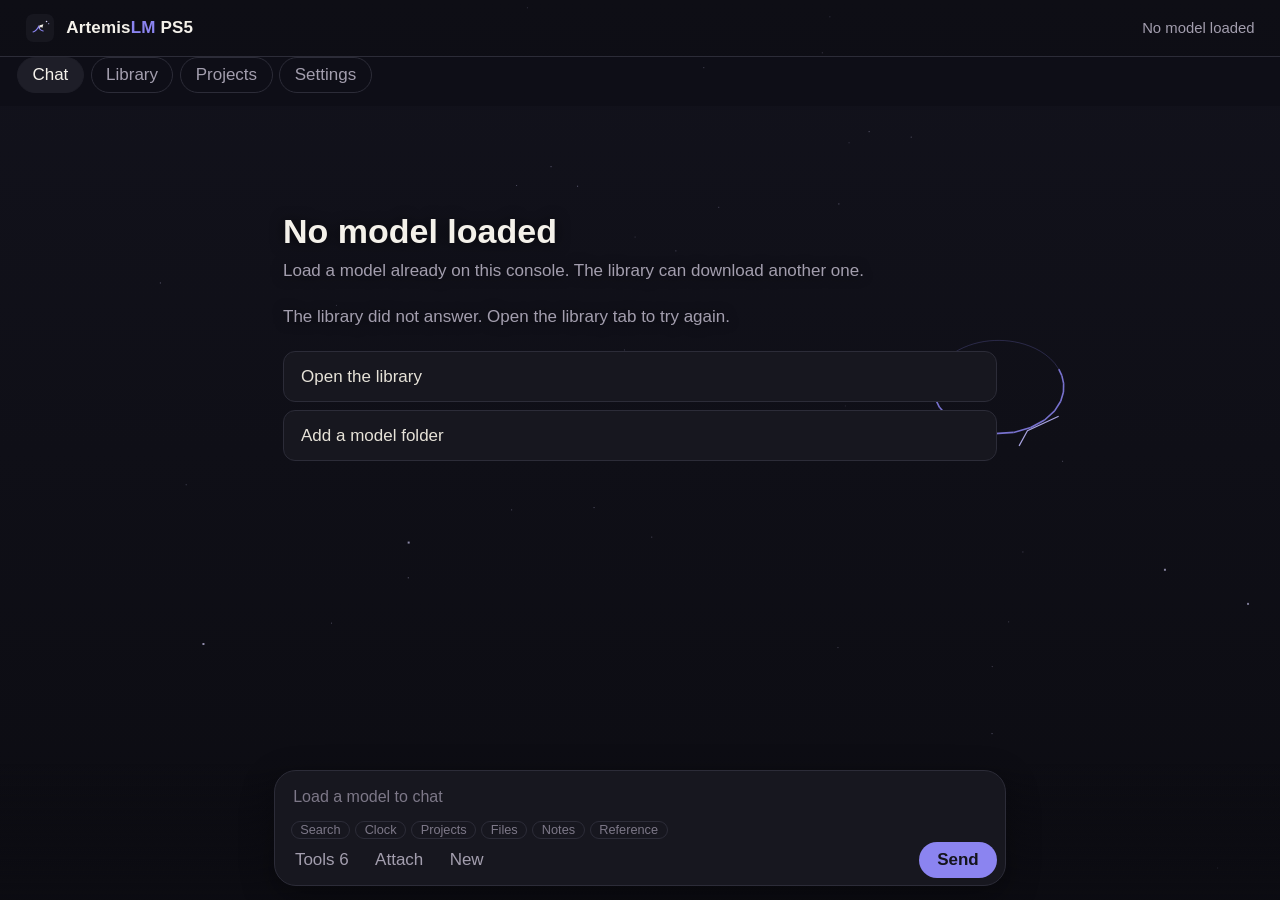
==== commit af21ff2d: "Ship ArtemisLM PS5 0.12.6." ====
--- a/ps5/app/assets/web/index.html
+++ b/ps5/app/assets/web/index.html
@@ -97,41 +97,70 @@
   .caret { display: inline-block; width: 0.45em; height: 1.05em; margin-left: 1px;
     vertical-align: text-bottom; background: var(--accent); }
 
-  .tools { display: flex; flex-direction: column; gap: 0.45rem; margin: 0 0 0.75rem; }
+  .tools { display: flex; flex-direction: column; gap: 0.35rem; margin: 0 0 0.75rem; }
   .tools:empty { display: none; }
-  .tool { background: var(--surface); border: 1px solid var(--border); border-radius: 12px;
-    padding: 0.55rem 0.75rem; }
-  .tool-name { color: var(--accent); font-size: 0.75rem; font-weight: 650;
-    letter-spacing: 0.04em; text-transform: uppercase; margin-bottom: 0.2rem; }
-  .tool-body { color: var(--muted); font-size: 0.875rem; line-height: 1.4;
+  .tool { background: transparent; border: 0; border-radius: 10px; padding: 0; }
+  .tool-name { display: block; width: 100%; text-align: left; background: transparent; border: 0;
+    color: var(--faint); font-size: 0.8125rem; font-weight: 650; letter-spacing: 0;
+    text-transform: none; padding: 0.15rem 0.15rem; min-height: 28px; }
+  .tool-name:before { content: "\25B8  "; }
+  .tool.open .tool-name:before, .tool.bad .tool-name:before { content: "\25BE  "; }
+  .tool-name:hover { color: var(--text); }
+  .tool-body { display: none; color: var(--muted); font-size: 0.875rem; line-height: 1.4;
     max-height: 9rem; overflow: auto; -webkit-overflow-scrolling: touch;
-    overflow-wrap: anywhere; word-wrap: break-word; white-space: pre-wrap; }
+    overflow-wrap: anywhere; word-wrap: break-word; white-space: pre-wrap;
+    margin: 0.15rem 0 0.35rem; padding: 0.55rem 0.7rem; background: var(--surface);
+    border: 1px solid var(--border); border-radius: 10px; }
+  .tool.open .tool-body, .tool.bad .tool-body { display: block; }
+  .tool.bad .tool-name { color: var(--err); }
   .tool.bad .tool-body { color: var(--err); }
 
-  .composer { flex: none; border-top: 1px solid var(--border); background: rgba(12, 12, 18, 0.88);
-    padding: 0.7rem 1rem 0.85rem; }
-  .composer form { max-width: 42rem; margin: 0 auto; display: flex; gap: 0.5rem; align-items: flex-end; }
-  textarea { flex: 1; min-width: 0; min-height: 44px; max-height: 8rem; resize: none;
-    font-size: 16px; line-height: 1.4; color: var(--text); background: var(--surface);
-    border: 1px solid var(--border); border-radius: 12px; padding: 0.65rem 0.8rem; }
+  .composer { flex: none; background: linear-gradient(to top, rgba(12, 12, 18, 0.96), rgba(12, 12, 18, 0));
+    padding: 0.35rem 1rem 0.85rem; }
+  .dock { max-width: 42rem; margin: 0 auto; background: var(--surface);
+    border: 1px solid var(--border); border-radius: 22px; padding: 0.35rem 0.45rem 0.4rem;
+    box-shadow: 0 10px 32px rgba(0, 0, 0, 0.35); }
+  .composer form { display: block; margin: 0; }
+  textarea { display: block; width: 100%; box-sizing: border-box; min-width: 0; min-height: 44px; max-height: 8rem; resize: none;
+    font-size: 16px; line-height: 1.4; color: var(--text); background: transparent;
+    border: 0; border-radius: 12px; padding: 0.55rem 0.6rem 0.25rem; }
   textarea::placeholder { color: var(--faint); }
-  .send { flex: none; min-width: 4.6rem; min-height: 44px; border: 0; border-radius: 12px;
-    background: var(--accent); color: var(--accent-ink); font-weight: 650; padding: 0 0.9rem; }
+  .dock-row { display: flex; align-items: center; gap: 0.15rem; }
+  .ghost { min-height: 36px; border-radius: 999px; border: 0; background: transparent;
+    color: var(--muted); padding: 0 0.7rem; }
+  .ghost:hover { background: var(--raised); color: var(--text); }
+  .send { margin-left: auto; flex: none; min-width: 4.6rem; min-height: 36px; border: 0; border-radius: 999px;
+    background: var(--accent); color: var(--accent-ink); font-weight: 650; padding: 0 0.95rem; }
   .send.stop { background: var(--raised); color: var(--text); border: 1px solid var(--border); }
-  .bar { max-width: 42rem; margin: 0 auto 0.45rem; display: flex; gap: 0.4rem; align-items: center; }
-  .bar button { min-height: 36px; border-radius: 999px; border: 1px solid var(--border);
-    background: var(--surface); color: var(--muted); padding: 0 0.75rem; }
   .menu { position: relative; }
-  .menu-panel { display: none; position: absolute; left: 0; bottom: 2.5rem; z-index: 5; min-width: 15rem;
-    background: #17171f; border: 1px solid var(--border); border-radius: 12px; padding: 0.35rem 0.7rem; }
+  .menu-panel { display: none; position: absolute; left: 0; bottom: calc(100% + 0.45rem); z-index: 6;
+    width: 20rem; max-width: calc(100vw - 2rem); background: #17171f; border: 1px solid var(--border);
+    border-radius: 16px; padding: 0.35rem; box-shadow: 0 12px 40px rgba(0, 0, 0, 0.45); }
   .menu.open .menu-panel { display: block; }
-  .menu-panel label { display: flex; align-items: center; gap: 0.55rem; min-height: 36px; color: var(--body); }
+  .tool-row { display: flex; align-items: flex-start; gap: 0.6rem; min-height: 44px;
+    padding: 0.4rem 0.45rem; border-radius: 10px; color: var(--body); }
+  .tool-row:hover { background: var(--raised); }
+  .tool-row input { margin-top: 0.2rem; }
+  .tool-copy { display: flex; flex-direction: column; gap: 0.1rem; min-width: 0; }
+  .tool-title { color: var(--text); font-size: 0.9rem; }
+  .tool-hint { color: var(--faint); font-size: 0.78rem; line-height: 1.3; }
+  .pills { display: flex; flex-wrap: wrap; gap: 0.3rem; padding: 0 0.45rem 0.15rem; }
+  .pills:empty { display: none; }
+  .pill { color: var(--faint); font-size: 0.75rem; border: 1px solid var(--border);
+    border-radius: 999px; padding: 0.05rem 0.5rem; }
   .chips { display: flex; flex-wrap: wrap; gap: 0.35rem; max-width: 42rem; margin: 0 auto 0.4rem; }
   .chips:empty { display: none; }
   .chip { display: flex; align-items: center; gap: 0.35rem; max-width: 100%;
-    background: var(--surface); border: 1px solid var(--border); border-radius: 999px;
+    background: var(--raised); border: 1px solid var(--border); border-radius: 999px;
     color: var(--body); padding: 0.2rem 0.55rem 0.2rem 0.75rem; font-size: 0.8125rem; }
   .chip button { border: 0; background: transparent; color: var(--muted); min-height: 28px; padding: 0 0.2rem; }
+  .file-row { display: flex; align-items: center; gap: 0.65rem; min-height: 48px;
+    padding: 0.15rem 0.15rem; border-bottom: 1px solid var(--border); }
+  .file-row span { flex: 1; min-width: 0; color: var(--text); overflow: hidden;
+    text-overflow: ellipsis; white-space: nowrap; }
+  .file-row em { flex: none; color: var(--faint); font-style: normal; font-size: 0.8125rem; }
+  .file-row button { flex: none; min-height: 36px; border: 0; background: transparent;
+    color: var(--accent); padding: 0 0.35rem; font-weight: 650; }
   .filebody { margin: 0.6rem 0 0; padding: 0.75rem; max-height: 18rem; overflow: auto;
     background: var(--surface); border: 1px solid var(--border); border-radius: 12px;
     color: var(--body); white-space: pre-wrap; overflow-wrap: anywhere; word-wrap: break-word; }
@@ -185,7 +214,7 @@
   <div class="column" id="log">
     <div class="empty" id="empty">
       <h1>Ask the console</h1>
-      <p>A question about today reads the clock on the PlayStation, then searches the web with that date, and answers from what came back.</p>
+      <p>A question about today reads the clock on the PlayStation, then searches the web with that date, and answers from what came back. Ask it to code an app and the files land in Projects.</p>
       <div class="ideas">
         <button class="idea" type="button">What is the USD to AUD rate today?</button>
         <button class="idea" type="button">What is the weather today?</button>
@@ -213,15 +242,9 @@
 
 <div class="page off" id="view-projects">
   <div class="column">
-    <p class="note">Projects live in /data/ArtemisLM/projects, next to the models folder. Ask chat to code an app, or create a folder here. This console stores and reviews the files. It does not start Node or Python. A web page can be previewed below.</p>
-    <div class="searchbar">
-      <input id="proj-name" type="text" maxlength="32" placeholder="Project name" autocomplete="off">
-      <select id="proj-kind" aria-label="Kind">
-        <option value="static-page">Web page</option>
-        <option value="node-server">Node server</option>
-        <option value="python">Python</option>
-      </select>
-      <button id="proj-new" type="button">Create</button>
+    <p class="note">Projects live in /data/ArtemisLM/projects, next to the models folder. Ask in Chat and the files are saved here. This console stores and reviews them. It does not start Node or Python. A web page can be previewed below.</p>
+    <div class="rowbtns">
+      <button id="proj-ask" class="primary" type="button">Ask chat to build a page</button>
     </div>
     <div class="status" id="proj-status">Loading projects…</div>
     <div id="proj-list"></div>
@@ -240,20 +263,23 @@
 </div>
 
 <div class="composer">
-  <div class="chips" id="chips"></div>
-  <div class="bar">
-    <div class="menu" id="tool-menu">
-      <button type="button" id="tool-toggle">Tools</button>
-      <div class="menu-panel" id="tool-panel"></div>
-    </div>
-    <button type="button" id="attach-btn">Attach</button>
-    <button type="button" id="new-chat">New</button>
+  <div class="dock">
+    <div class="chips" id="chips"></div>
+    <form id="form">
+      <textarea id="input" rows="1" placeholder="Message" autocomplete="off"></textarea>
+      <div class="pills" id="tool-pills"></div>
+      <div class="dock-row">
+        <div class="menu" id="tool-menu">
+          <button class="ghost" type="button" id="tool-toggle">Tools</button>
+          <div class="menu-panel" id="tool-panel"></div>
+        </div>
+        <button class="ghost" type="button" id="attach-btn">Attach</button>
+        <button class="ghost" type="button" id="new-chat">New</button>
+        <button class="send" id="send" type="submit">Send</button>
+      </div>
+    </form>
     <input id="attach-file" type="file" accept="image/*,.txt,.md,.json,.js,.mjs,.html,.css,.py,.svg,.csv" multiple style="position:absolute;left:-9999px;width:1px;height:1px;">
   </div>
-  <form id="form">
-    <textarea id="input" rows="1" placeholder="Message" autocomplete="off"></textarea>
-    <button class="send" id="send" type="submit">Send</button>
-  </form>
 </div>
 
 <script>
@@ -405,9 +431,15 @@
   function addTool(parent, title, body, bad) {
     var card = document.createElement('div');
     card.className = bad ? 'tool bad' : 'tool';
-    var name = document.createElement('div');
+    var name = document.createElement('button');
+    name.type = 'button';
     name.className = 'tool-name';
     name.textContent = title;
+    name.onclick = function () {
+      var isBad = card.className.indexOf('bad') >= 0;
+      var open = card.className.indexOf('open') >= 0;
+      card.className = (isBad ? 'tool bad' : 'tool') + (open ? '' : ' open');
+    };
     var text = document.createElement('div');
     text.className = 'tool-body';
     text.textContent = body;
@@ -1763,6 +1795,8 @@
     });
   }
   var updateTimer = 0;
+  var updateTries = 0;
+  var updateSeen = false;
   function paintUpdate() {
     if (updateTimer) {
       clearTimeout(updateTimer);
@@ -1783,9 +1817,15 @@
         go.disabled = !!data.installing;
         go.textContent = data.installing ? 'Installing...' : (data.ready ? 'Install the update' : 'Check GitHub');
       }
+      var keep = false;
       if (data.installing) {
-        updateTimer = setTimeout(paintUpdate, 1500);
-      }
+        updateSeen = true;
+        keep = true;
+      } else if (!updateSeen && updateTries > 0) {
+        updateTries -= 1;
+        keep = true;
+      }
+      if (keep) updateTimer = setTimeout(paintUpdate, 1500);
     });
   }
   function setupSentence(data) {
@@ -1922,6 +1962,8 @@
       go.onclick = function () {
         go.disabled = true;
         line.textContent = 'Asking GitHub.';
+        updateSeen = false;
+        updateTries = 8;
         panelSend('POST', '/update', { install: true }, function (c, d) {
           if (d && d.status) line.textContent = d.status;
           paintUpdate();
@@ -1988,20 +2030,44 @@
       })(attachments[i], i);
     }
   }
+  function toolRows() {
+    return [
+      ['search', 'Web search', 'Search', 'Rates, weather, and news'],
+      ['clock', 'Date and time', 'Clock', 'The clock on this console'],
+      ['projects', 'Projects', 'Projects', 'Write apps into /data/ArtemisLM/projects'],
+      ['files', 'Files', 'Files', 'Folders the console can see'],
+      ['notes', 'Notes', 'Notes', 'A short note kept outside the chat'],
+      ['reference', 'Reference tables', 'Reference', 'Units, dates, constants, and status codes']
+    ];
+  }
+  function toolRowOn(key) {
+    if ((key === 'projects' || key === 'files' || key === 'notes') && !fileToolsOn) return false;
+    return !!toolOn[key];
+  }
   function toolCount() {
+    var rows = toolRows();
     var n = 0;
-    if (toolOn.search) n += 1;
-    if (toolOn.clock) n += 1;
-    if (toolOn.projects && fileToolsOn) n += 1;
-    if (toolOn.files && fileToolsOn) n += 1;
-    if (toolOn.notes && fileToolsOn) n += 1;
-    if (toolOn.reference) n += 1;
+    for (var i = 0; i < rows.length; i++) if (toolRowOn(rows[i][0])) n += 1;
     return n;
+  }
+  function paintPills() {
+    var box = document.getElementById('tool-pills');
+    if (!box) return;
+    while (box.firstChild) box.removeChild(box.firstChild);
+    var rows = toolRows();
+    for (var i = 0; i < rows.length; i++) {
+      if (!toolRowOn(rows[i][0])) continue;
+      var pill = document.createElement('span');
+      pill.className = 'pill';
+      pill.textContent = rows[i][2];
+      box.appendChild(pill);
+    }
   }
   function paintTools() {
     var panel = document.getElementById('tool-panel');
     var toggle = document.getElementById('tool-toggle');
     if (toggle) toggle.textContent = 'Tools ' + toolCount();
+    paintPills();
     if (!panel) return;
     while (panel.firstChild) panel.removeChild(panel.firstChild);
     if (!fileToolsOn) {
@@ -2010,17 +2076,11 @@
       note.textContent = 'Projects, files, and notes follow File tools in Settings.';
       panel.appendChild(note);
     }
-    var rows = [
-      ['search', 'Web search'],
-      ['clock', 'Date and time'],
-      ['projects', 'Projects'],
-      ['files', 'Files'],
-      ['notes', 'Notes'],
-      ['reference', 'Reference tables']
-    ];
+    var rows = toolRows();
     for (var i = 0; i < rows.length; i++) {
-      (function (key, label) {
+      (function (key, label, hint) {
         var line = document.createElement('label');
+        line.className = 'tool-row';
         var box = document.createElement('input');
         box.type = 'checkbox';
         box.checked = !!toolOn[key];
@@ -2032,11 +2092,22 @@
           toolTouched = true;
           toolOn[key] = box.checked;
           if (toggle) toggle.textContent = 'Tools ' + toolCount();
+          paintPills();
         };
+        var copy = document.createElement('span');
+        copy.className = 'tool-copy';
+        var title = document.createElement('span');
+        title.className = 'tool-title';
+        title.textContent = label;
+        var sub = document.createElement('span');
+        sub.className = 'tool-hint';
+        sub.textContent = hint;
+        copy.appendChild(title);
+        copy.appendChild(sub);
         line.appendChild(box);
-        line.appendChild(document.createTextNode(' ' + label));
+        line.appendChild(copy);
         panel.appendChild(line);
-      })(rows[i][0], rows[i][1]);
+      })(rows[i][0], rows[i][1], rows[i][3]);
     }
   }
   function readAttachment(file) {
@@ -2086,6 +2157,12 @@
     }
     frame.className = 'preview';
     try { frame.srcdoc = text; } catch (e2) { frame.className = 'preview off'; }
+  }
+  function kindLabel(kind) {
+    if (kind === 'static-page') return 'Web page';
+    if (kind === 'node-server') return 'Node server';
+    if (kind === 'python') return 'Python';
+    return kind || 'Project';
   }
   function loadProjects() {
     var status = document.getElementById('proj-status');
@@ -2103,27 +2180,23 @@
         return;
       }
       var projects = data.projects || [];
-      if (status) status.textContent = projects.length ? (projects.length + ' projects in /data/ArtemisLM/projects.') : 'No projects yet. Create one here, or ask chat to code an app.';
+      if (status) status.textContent = projects.length ? (projects.length + ' projects in /data/ArtemisLM/projects.') : 'No projects yet. Ask in Chat and the files show up here.';
       for (var i = 0; i < projects.length; i++) {
         (function (p) {
-          var card = document.createElement('div');
-          card.className = 'card';
-          var title = document.createElement('h2');
+          var row = document.createElement('div');
+          row.className = 'file-row';
+          var title = document.createElement('span');
           title.textContent = p.name;
-          var meta = document.createElement('p');
-          meta.textContent = p.kind || '';
-          var buttons = document.createElement('div');
-          buttons.className = 'rowbtns';
+          var meta = document.createElement('em');
+          meta.textContent = kindLabel(p.kind);
           var open = document.createElement('button');
           open.type = 'button';
-          open.className = 'primary';
           open.textContent = 'Files';
           open.onclick = function () { loadProjectFiles(p.name); };
-          buttons.appendChild(open);
-          card.appendChild(title);
-          card.appendChild(meta);
-          card.appendChild(buttons);
-          if (list) list.appendChild(card);
+          row.appendChild(title);
+          row.appendChild(meta);
+          row.appendChild(open);
+          if (list) list.appendChild(row);
         })(projects[i]);
       }
     });
@@ -2145,12 +2218,10 @@
       if (status) status.textContent = name + (data.kind ? ' \u00b7 ' + data.kind : '') + ' \u00b7 ' + names.length + ' files';
       for (var i = 0; i < names.length; i++) {
         (function (path) {
-          var card = document.createElement('div');
-          card.className = 'card';
-          var title = document.createElement('h2');
+          var row = document.createElement('div');
+          row.className = 'file-row';
+          var title = document.createElement('span');
           title.textContent = path;
-          var buttons = document.createElement('div');
-          buttons.className = 'rowbtns';
           var open = document.createElement('button');
           open.type = 'button';
           open.textContent = 'Read';
@@ -2160,34 +2231,20 @@
               else if (view) view.textContent = (d && d.error) || 'The file did not open.';
             });
           };
-          buttons.appendChild(open);
-          card.appendChild(title);
-          card.appendChild(buttons);
-          if (files) files.appendChild(card);
+          row.appendChild(title);
+          row.appendChild(open);
+          if (files) files.appendChild(row);
         })(names[i]);
       }
     });
   }
-  function createProject() {
-    var status = document.getElementById('proj-status');
-    var nameBox = document.getElementById('proj-name');
-    var kindBox = document.getElementById('proj-kind');
-    var name = trim(nameBox ? nameBox.value : '');
-    var kind = kindBox ? kindBox.value : 'static-page';
-    if (!name) {
-      if (status) status.textContent = 'Type a project name. Start with a letter or a digit. Use letters, digits, _ or -.';
-      return;
-    }
-    if (status) status.textContent = 'Creating ' + name + '\u2026';
-    panelSend('POST', '/project', { tool: 'create', name: name, kind: kind }, function (code, data) {
-      if (!data || data.error) {
-        if (status) status.textContent = (data && data.error) || 'Could not create that project. Turn on file tools in Settings.';
-        return;
-      }
-      if (nameBox) nameBox.value = '';
-      loadProjects();
-      loadProjectFiles(name);
-    });
+  function askProject() {
+    showTab('chat');
+    var box = document.getElementById('input');
+    if (!box) return;
+    box.value = 'Code a small web page on this console';
+    grow();
+    box.focus();
   }
   paintTools();
   document.getElementById('tool-toggle').onclick = function (e) {
@@ -2205,16 +2262,7 @@
     inputFile.value = '';
   };
   document.getElementById('new-chat').onclick = newChat;
-  document.getElementById('proj-new').onclick = createProject;
-  document.getElementById('proj-name').onkeydown = function (e) {
-    e = e || window.event;
-    var key = e.key || e.keyCode;
-    if (key === 'Enter' || key === 13) {
-      if (e.preventDefault) e.preventDefault();
-      createProject();
-      return false;
-    }
-  };
+  document.getElementById('proj-ask').onclick = askProject;
   if (document.addEventListener) {
     document.addEventListener('click', function (e) {
       var menu = document.getElementById('tool-menu');
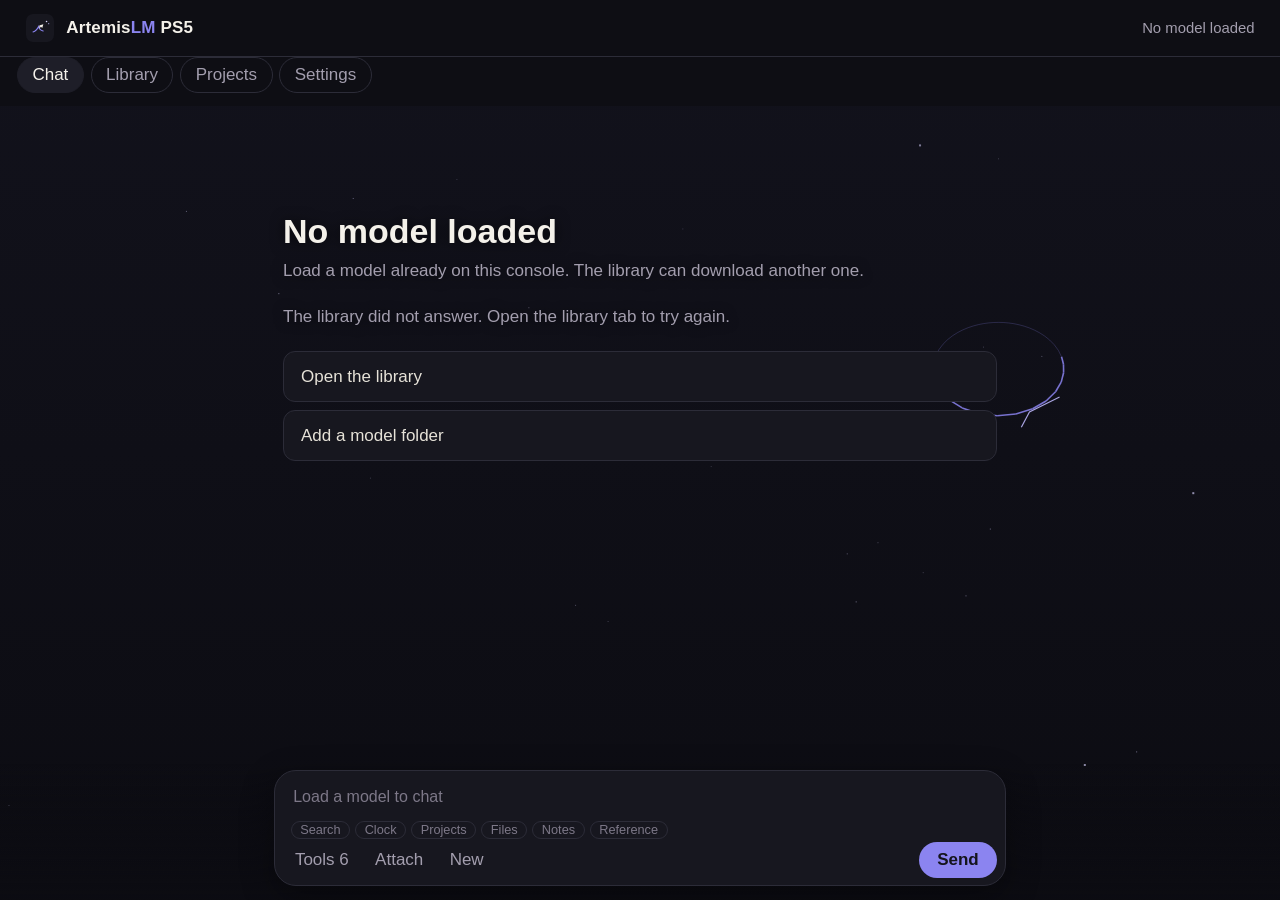
==== commit a48a8dc1: "Ship ArtemisLM PS5 0.12.7." ====
--- a/ps5/app/assets/web/index.html
+++ b/ps5/app/assets/web/index.html
@@ -33,6 +33,7 @@
   html, body { margin: 0; height: 100%; background: #0c0c12; color: var(--body);
     font-family: "Segoe UI", Roboto, Helvetica, Arial, sans-serif; }
   #sky { position: fixed; left: 0; top: 0; z-index: 0; pointer-events: none; }
+  body.away #sky { opacity: 0; visibility: hidden; }
   .top, .nav, .scroll, .page, .composer { position: relative; z-index: 1; }
   body { display: flex; flex-direction: column; min-height: 100%; }
   button, textarea { font: inherit; color: inherit; }
@@ -41,19 +42,22 @@
 
   .top { display: flex; align-items: center; gap: 0.75rem;
     padding: 0.85rem 1rem 0.8rem;
-    border-bottom: 1px solid var(--border); background: rgba(12, 12, 18, 0.55); }
+    border-bottom: 1px solid var(--border); background: #0e0e14; }
   .mark { width: 28px; height: 28px; flex: none; }
   .brand { color: var(--text); font-weight: 650; letter-spacing: 0.01em; }
   .brand span { color: var(--accent); font-weight: 650; }
   .model { color: var(--muted); font-size: 0.875rem; margin-left: auto;
     max-width: 46%; white-space: nowrap; overflow: hidden; text-overflow: ellipsis; }
-  .nav { display: flex; flex-wrap: wrap; gap: 0.4rem; padding: 0 1rem 0.75rem; background: rgba(12, 12, 18, 0.4); }
+  .nav { display: flex; flex-wrap: wrap; gap: 0.4rem; padding: 0 1rem 0.75rem; background: #0e0e14; }
   .tab { min-height: 36px; border: 1px solid var(--border); background: transparent;
     color: var(--muted); border-radius: 999px; padding: 0.3rem 0.85rem; }
   .tab.on { background: var(--raised); color: var(--text); border-color: var(--raised); }
-  .page { flex: 1; overflow-y: auto; -webkit-overflow-scrolling: touch; }
+  .page { flex: 1; min-height: 0; overflow-y: auto; -webkit-overflow-scrolling: touch; background: #0e0e14; }
   .page.off, .scroll.off { display: none; }
-  .card { background: rgba(23, 23, 31, 0.92); border: 1px solid var(--border); border-radius: 12px;
+  .page .column { background: #0e0e14; }
+  .page .card p, .page .note { color: #ddd8e6; }
+  .page .status { color: #c9c4d4; }
+  .card { background: #1c1c26; border: 1px solid var(--border); border-radius: 12px;
     padding: 0.85rem 1rem; margin: 0 0 0.6rem; }
   .card h2 { margin: 0 0 0.2rem; color: var(--text); font-size: 1rem; font-weight: 650; }
   .card p { margin: 0.15rem 0; color: var(--muted); font-size: 0.875rem; line-height: 1.4; }
@@ -71,7 +75,7 @@
   .status { color: var(--faint); font-size: 0.875rem; margin: 0 0 0.6rem; }
   body.away .composer { display: none; }
 
-  .scroll { flex: 1; overflow-y: auto; -webkit-overflow-scrolling: touch; }
+  .scroll { flex: 1; min-height: 0; overflow-y: auto; -webkit-overflow-scrolling: touch; }
   .column { max-width: 42rem; margin: 0 auto; padding: 1.25rem 1rem 2rem; }
 
   .empty { padding: 8vh 0 1rem; }
@@ -227,9 +231,10 @@
 
 <div class="page off" id="view-library">
   <div class="column">
-    <p class="note">Models already on the console, then a Hugging Face search. Load restarts the console onto that model. Downloads go to the folder chosen in Settings. The home folder is /data/ArtemisLM/models.</p>
+    <p class="note">Models already on the console, then a Hugging Face search. Load restarts the console onto that model. A move of the loaded model unloads it, copies the file, checks the copy, then loads it from ArtemisLM. Downloads go to the folder chosen in Settings.</p>
     <div class="status" id="lib-status">Loading the library…</div>
     <div id="lib-list"></div>
+    <div id="dl-list"></div>
     <h2 style="color:#f4f1ea;font-size:1.15rem;margin:1.2rem 0 0.6rem;">Search Hugging Face</h2>
     <div class="searchbar">
       <input id="hf-q" type="search" placeholder="Qwen, Gemma, Llama…" autocomplete="off">
@@ -256,7 +261,7 @@
 
 <div class="page off" id="view-settings">
   <div class="column">
-    <p class="note">Every layer stays on the GPU. The measured fit is the one this console was tested with. Tight keeps less spare so a longer context can fit, and a load can fail. CPU threads stay on the safe count for this console.</p>
+    <p class="note">Measured keeps every layer on the GPU, with the spare this console was tested with. Spill to RAM leaves layers that do not fit in memory, so a model at the limit stays up instead of stopping the app. Tight keeps less spare and a load can fail.</p>
     <div class="status" id="set-status">Loading settings…</div>
     <div id="set-form"></div>
   </div>
@@ -400,6 +405,11 @@
     if (status === 404) return 'That tool is turned off in Settings on the console.';
     if (status === 0) return 'The console did not answer.';
     return 'The request failed (' + status + ').';
+  }
+  function consoleFault(fallback, done) {
+    panelSend('GET', '/artemis', null, function (c, d) {
+      done((d && d.fault) ? d.fault : fallback);
+    });
   }
   function bottom() { scroller.scrollTop = scroller.scrollHeight; }
   function busy(on) {
@@ -844,7 +854,10 @@
         return;
       }
       if (holder.caret.parentNode) holder.caret.parentNode.removeChild(holder.caret);
-      if (!body) fail(holder, req.status === 0 ? 'The console did not answer.' : 'No answer. Check that a model is loaded on the console.');
+      if (!body) {
+        if (req.status === 0) consoleFault('The console did not answer.', function (text) { fail(holder, text); });
+        else fail(holder, 'No answer. Check that a model is loaded on the console.');
+      }
       else {
         fillAnswer(answer, body);
         history.push({ role: 'assistant', content: body });
@@ -1543,7 +1556,10 @@
     for (var i = 0; i < ids.length; i++) {
       document.getElementById('tab-' + ids[i]).className = ids[i] === name ? 'tab on' : 'tab';
     }
-    if (name === 'library') loadLibrary();
+    if (name === 'library') {
+      loadLibrary();
+      pollDownloads();
+    }
     if (name === 'projects') loadProjects();
     if (name === 'settings') loadSettings();
   }
@@ -1619,8 +1635,12 @@
             move.type = 'button';
             move.textContent = 'Move to ArtemisLM';
             move.onclick = function () {
+              move.disabled = true;
+              status.textContent = m.current ? 'Unloading, then moving into ArtemisLM. The console restarts.' : 'Copying into ArtemisLM. The old file stays until the copy checks out.';
               panelSend('POST', '/move', { path: m.file }, function (c, d) {
                 status.textContent = (d && (d.note || d.error)) || 'Move failed';
+                if (d && d.restart) return;
+                move.disabled = false;
                 loadLibrary();
               });
             };
@@ -1671,10 +1691,21 @@
           get.className = 'primary';
           get.textContent = 'Download';
           get.onclick = function () {
+            if (!f.bytes) {
+              meta.textContent = 'This file has no size, so it was not downloaded.';
+              status.textContent = meta.textContent;
+              return;
+            }
             get.disabled = true;
-            panelSend('POST', '/download', { repo: repo, file: f.file, bytes: f.bytes || 0 }, function (c, d) {
-              status.textContent = (d && (d.note || d.error)) || 'Download was not queued';
-              get.disabled = false;
+            meta.textContent = 'Starting the download into the folder from Settings.';
+            status.textContent = meta.textContent;
+            pollDownloads();
+            panelSend('POST', '/download', { repo: repo, file: f.file, bytes: f.bytes || 0, sha: f.sha || '' }, function (c, d) {
+              var note = (d && (d.note || d.error)) || 'Download was not queued';
+              meta.textContent = note;
+              status.textContent = note;
+              if (!(d && d.ok)) get.disabled = false;
+              pollDownloads();
             });
           };
           buttons.appendChild(get);
@@ -1828,8 +1859,59 @@
       if (keep) updateTimer = setTimeout(paintUpdate, 1500);
     });
   }
+  var dlSeen = 0;
+  var dlReady = false;
+  var dlTimer = 0;
+  function downloadLine(d) {
+    var pct = d.bytes ? Math.floor(d.done * 100 / d.bytes) : 0;
+    if (d.state === 'done') return 'Saved' + (d.note ? '. ' + d.note : '');
+    if (d.state === 'failed') return d.note || 'Failed';
+    if (d.state === 'paused') return 'Paused';
+    if (d.state === 'retrying') return d.note || 'Trying again';
+    var speed = d.mbps ? ', ' + (Math.round(d.mbps * 10) / 10) + ' MB/s' : '';
+    return (d.state === 'queued' ? 'Queued' : pct + '%') + speed;
+  }
+  function pollDownloads() {
+    if (dlTimer) {
+      clearTimeout(dlTimer);
+      dlTimer = 0;
+    }
+    panelSend('GET', '/downloads', null, function (code, data) {
+      var box = document.getElementById('dl-list');
+      if (!box) return;
+      box.innerHTML = '';
+      var rows = data && data.downloads ? data.downloads : [];
+      var live = 0;
+      var done = 0;
+      var i;
+      for (i = 0; i < rows.length; i++) {
+        var d = rows[i];
+        if (d.state === 'done') done += 1;
+        else live += 1;
+        var card = document.createElement('div');
+        card.className = 'card';
+        var title = document.createElement('h2');
+        title.textContent = d.file || 'Download';
+        var meta = document.createElement('p');
+        var where = d.dir ? ' \u00b7 ' + d.dir : '';
+        meta.textContent = downloadLine(d) + where;
+        card.appendChild(title);
+        card.appendChild(meta);
+        box.appendChild(card);
+      }
+      if (dlReady && done > dlSeen) {
+        var libraryOpen = document.getElementById('view-library').className.indexOf('off') < 0;
+        dlSeen = done;
+        if (libraryOpen) loadLibrary();
+      } else {
+        dlSeen = done;
+      }
+      dlReady = true;
+      if (live) dlTimer = setTimeout(pollDownloads, 1000);
+    });
+  }
   function setupSentence(data) {
-    var mem = data.memory === 'tight' ? 'Tight spare' : data.memory === 'roomy' ? 'More spare' : 'Measured spare';
+    var mem = data.memory === 'tight' ? 'Tight spare' : data.memory === 'roomy' ? 'More spare' : data.memory === 'spill' ? 'Spill to RAM' : 'Measured spare';
     var fa = data.flash_attn === 'off' ? 'flash attention off' : data.flash_attn === 'auto' ? 'flash attention automatic' : 'flash attention on';
     var batch = data.batch === 'wide' ? 'a wide prompt batch' : data.batch === 'medium' ? 'a medium prompt batch' : 'a safe prompt batch';
     var chats = String(data.slots) === '2' ? 'two chats' : 'one chat';
@@ -1906,14 +1988,18 @@
       button.className = 'primary';
       button.textContent = 'Move other models into ArtemisLM';
       button.onclick = function () {
+        button.disabled = true;
+        status.textContent = 'Moving models that are not loaded. A loaded model restarts the console first.';
         panelSend('POST', '/move', {}, function (c, d) {
           status.textContent = (d && (d.note || d.error)) || 'Nothing moved';
+          if (d && d.restart) return;
+          button.disabled = false;
         });
       };
       move.appendChild(button);
       library.appendChild(move);
-      var context = addGroup(form, 'Context', 'Applies at the next load. Measured is the spare this console was tested with. Tight can fit a longer context and can fail a load. A wider batch fills a prompt faster and can stall the GPU.');
-      addSelect(context, 'Memory fit', 'memory', data.memory, [['measured', 'Measured'], ['tight', 'Tight'], ['roomy', 'More spare']], 'measured');
+      var context = addGroup(form, 'Context', 'Applies at the next load. Measured is the spare this console was tested with. Spill to RAM keeps a model that fills the GPU from stopping the app. Tight can fit a longer context and can fail a load.');
+      addSelect(context, 'Memory fit', 'memory', data.memory, [['measured', 'Measured'], ['tight', 'Tight'], ['roomy', 'More spare'], ['spill', 'Spill to RAM']], 'measured');
       addSelect(context, 'Longest context', 'ctx_cap', data.ctx_cap, [['4096', '4k'], ['8192', '8k'], ['16384', '16k'], ['32768', '32k'], ['65536', '64k'], ['131072', '128k']], '65536');
       addSelect(context, 'Context cache', 'kv_type', data.kv_type, [['auto', 'Auto'], ['f16', 'f16'], ['q8_0', 'q8_0'], ['q4_0', 'q4_0']], 'auto');
       addSelect(context, 'Flash attention', 'flash_attn', data.flash_attn, [['on', 'On'], ['auto', 'Auto'], ['off', 'Off']], 'on');
@@ -2317,13 +2403,18 @@
     }
     var started = Date.now();
     function frame() {
-      if (!reduce && document.hidden) {
-        setTimeout(frame, 200);
+      var quiet = document.body && document.body.className.indexOf('away') >= 0;
+      if (quiet || (!reduce && document.hidden)) {
+        if (quiet) {
+          ctx.fillStyle = '#0e0e14';
+          ctx.fillRect(0, 0, w, h);
+        }
+        setTimeout(frame, quiet ? 400 : 200);
         return;
       }
       var rot = reduce ? 0.6 : (Date.now() - started) * 0.00018;
-      var cx = w < 700 ? w * 0.5 : w * 0.78;
-      var cy = h * 0.4;
+      var cx = w < 700 ? w * 0.78 : w * 0.78;
+      var cy = w < 700 ? h * 0.72 : h * 0.38;
       var grd = ctx.createLinearGradient(0, 0, 0, h);
       grd.addColorStop(0, '#12121c');
       grd.addColorStop(1, '#0c0c12');
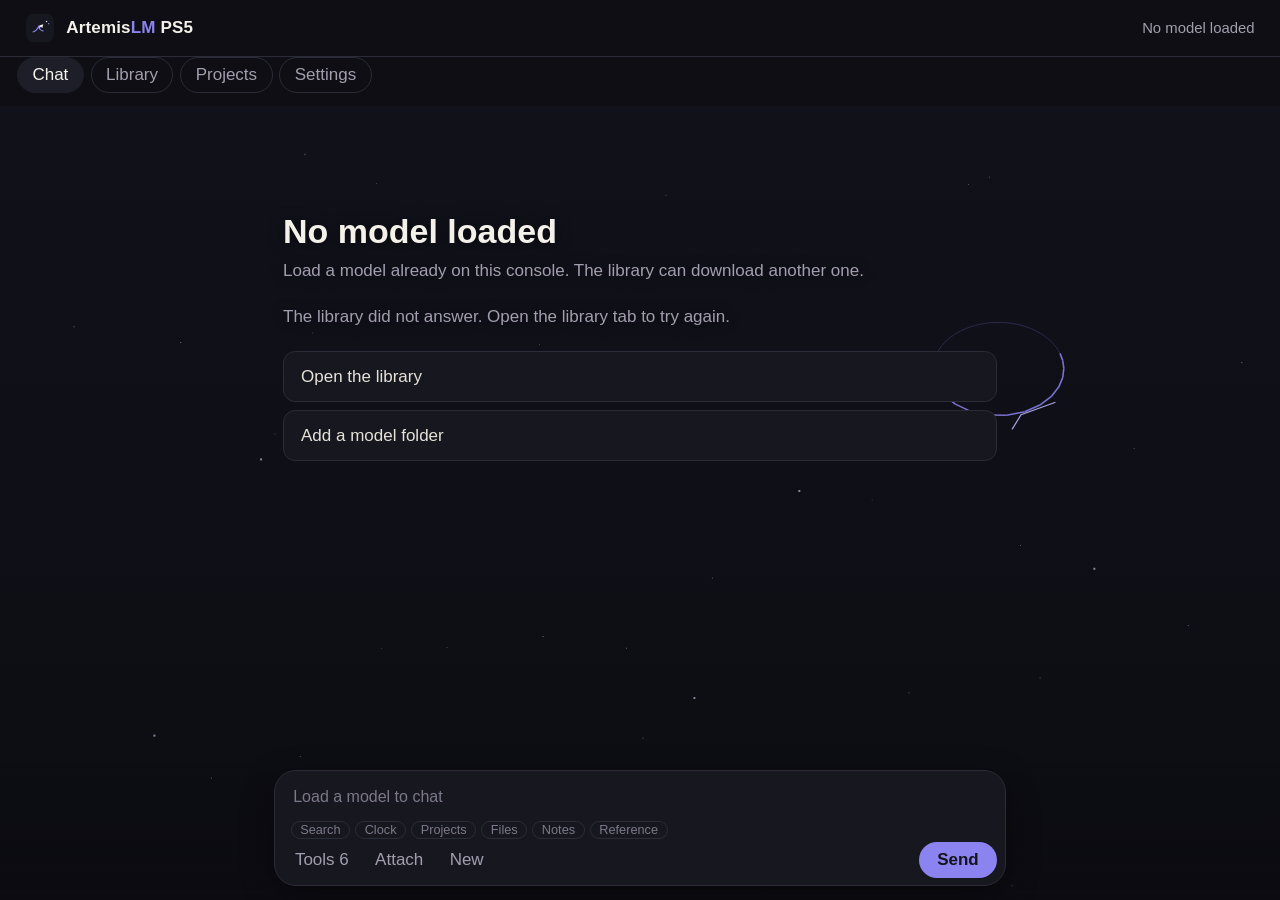
==== commit ead0ae85: "Ship ArtemisLM PS5 0.12.8." ====
--- a/ps5/app/assets/web/index.html
+++ b/ps5/app/assets/web/index.html
@@ -2026,7 +2026,7 @@
       addModelSelect(agent, 'Coordinator', 'coordinator', data.coordinator || '', models);
       addModelSelect(agent, 'Worker', 'worker', data.worker || '', models);
       addSelect(agent, 'Plan length', 'plan_tokens', data.plan_tokens || 256, [['128', 'Short'], ['256', 'Medium'], ['512', 'Long']], '256');
-      var sound = addGroup(form, 'Sound and storage', 'Sounds play on the TV. Downloads go to the folder below.');
+      var sound = addGroup(form, 'Sound and storage', 'Sounds play on the TV. Downloads go to the folder below. An update closes the app. Open it again from the home screen.');
       addCheck(sound, 'Sounds', 'sounds', data.sounds, true);
       addSelect(sound, 'Save downloads to', 'download_dir', data.download_dir, [
         ['/data/ArtemisLM/models', 'Internal'],
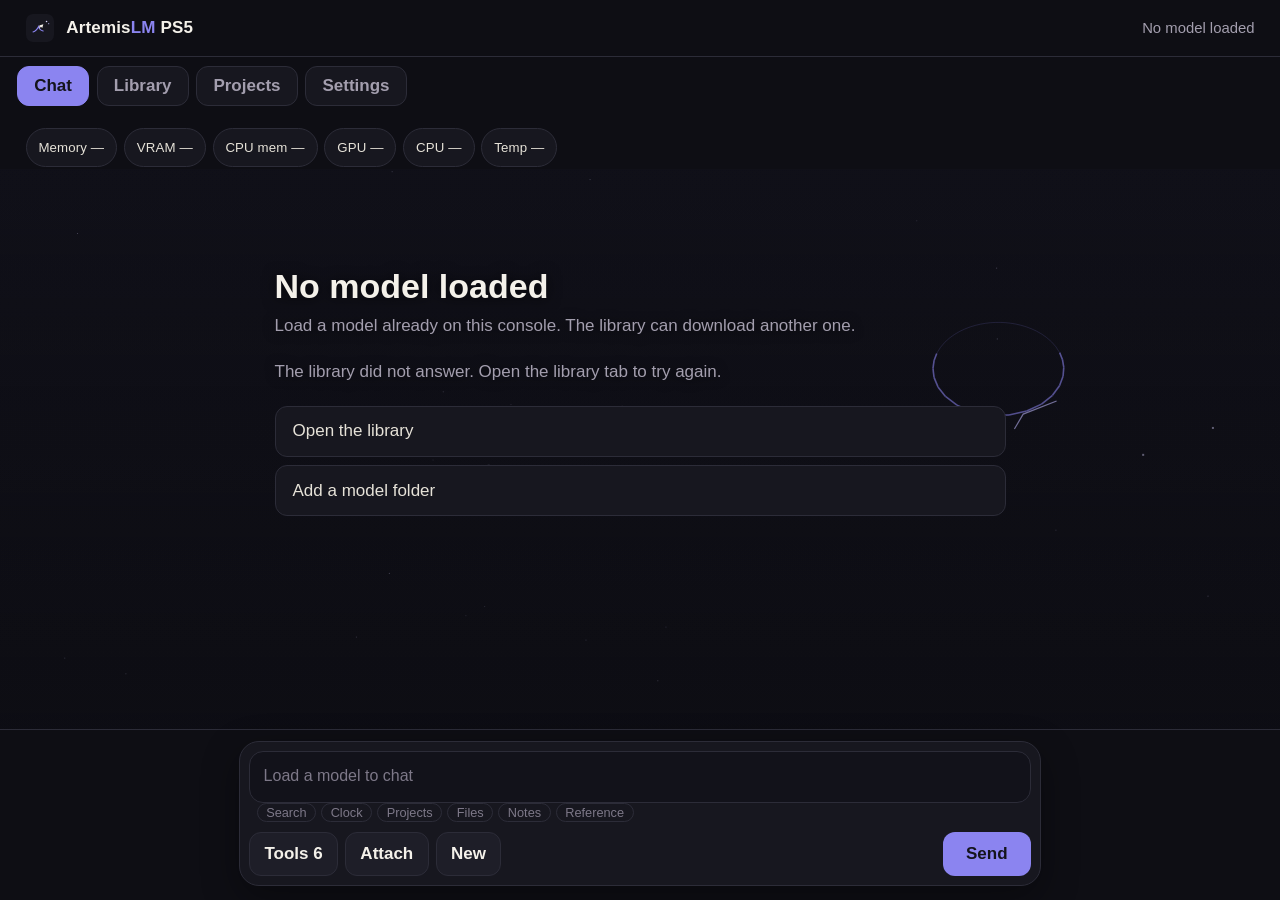
==== commit 146389a4: "Ship ArtemisLM PS5 0.12.9." ====
--- a/ps5/app/assets/web/index.html
+++ b/ps5/app/assets/web/index.html
@@ -34,8 +34,8 @@
     font-family: "Segoe UI", Roboto, Helvetica, Arial, sans-serif; }
   #sky { position: fixed; left: 0; top: 0; z-index: 0; pointer-events: none; }
   body.away #sky { opacity: 0; visibility: hidden; }
-  .top, .nav, .scroll, .page, .composer { position: relative; z-index: 1; }
-  body { display: flex; flex-direction: column; min-height: 100%; }
+  .top, .usage, .nav, .scroll, .page, .composer { position: relative; z-index: 1; }
+  body { display: flex; flex-direction: column; min-height: 100%; height: 100%; height: 100dvh; }
   button, textarea { font: inherit; color: inherit; }
   button { cursor: pointer; }
   button:focus, textarea:focus { outline: 2px solid var(--accent); outline-offset: 2px; }
@@ -48,10 +48,16 @@
   .brand span { color: var(--accent); font-weight: 650; }
   .model { color: var(--muted); font-size: 0.875rem; margin-left: auto;
     max-width: 46%; white-space: nowrap; overflow: hidden; text-overflow: ellipsis; }
-  .nav { display: flex; flex-wrap: wrap; gap: 0.4rem; padding: 0 1rem 0.75rem; background: #0e0e14; }
-  .tab { min-height: 36px; border: 1px solid var(--border); background: transparent;
-    color: var(--muted); border-radius: 999px; padding: 0.3rem 0.85rem; }
-  .tab.on { background: var(--raised); color: var(--text); border-color: var(--raised); }
+  .usage { display: flex; flex-wrap: wrap; gap: 0.4rem; padding: 0.55rem 1rem 0.15rem; background: #0e0e14; }
+  .meter { display: inline-flex; align-items: center; min-height: 32px; padding: 0.15rem 0.7rem;
+    border: 1px solid var(--border); border-radius: 999px; background: var(--surface);
+    color: var(--body); font-size: 0.78rem; letter-spacing: 0.01em; }
+  .meter.warm { color: var(--text); border-color: #3d3a62; }
+  .meter.hot { color: #ffd0cc; border-color: #6a3034; background: #2a1618; }
+  .nav { display: flex; flex-wrap: wrap; gap: 0.45rem; padding: 0.55rem 1rem 0.7rem; background: #0e0e14; }
+  .tab { min-height: 40px; border: 1px solid var(--border); background: var(--surface);
+    color: var(--muted); border-radius: 12px; padding: 0.35rem 0.95rem; font-weight: 650; }
+  .tab.on { background: var(--accent); color: var(--accent-ink); border-color: var(--accent); }
   .page { flex: 1; min-height: 0; overflow-y: auto; -webkit-overflow-scrolling: touch; background: #0e0e14; }
   .page.off, .scroll.off { display: none; }
   .page .column { background: #0e0e14; }
@@ -60,14 +66,26 @@
   .card { background: #1c1c26; border: 1px solid var(--border); border-radius: 12px;
     padding: 0.85rem 1rem; margin: 0 0 0.6rem; }
   .card h2 { margin: 0 0 0.2rem; color: var(--text); font-size: 1rem; font-weight: 650; }
+  .cardhead { display: flex; align-items: flex-start; justify-content: space-between; gap: 0.65rem; }
+  .cardhead h2 { margin: 0; flex: 1; min-width: 0; overflow: hidden; text-overflow: ellipsis; white-space: nowrap; }
+  .badge { flex: none; margin-top: 0.05rem; border-radius: 999px; border: 1px solid var(--border);
+    padding: 0.2rem 0.65rem; font-size: 0.75rem; font-weight: 650; letter-spacing: 0.01em;
+    color: var(--muted); background: var(--surface); white-space: nowrap; }
+  .badge.run { color: #b7f0d0; border-color: #245c40; background: #13261c; }
+  .badge.ok { color: var(--body); border-color: #3a3a46; }
+  .badge.bad { color: #ffd0cc; border-color: #6a3034; background: #2a1618; }
+  .badge.wait { color: var(--faint); }
   .card p { margin: 0.15rem 0; color: var(--muted); font-size: 0.875rem; line-height: 1.4; }
-  .rowbtns { display: flex; flex-wrap: wrap; gap: 0.4rem; margin-top: 0.55rem; }
-  .rowbtns button, .field button, .searchbar button { min-height: 44px; border-radius: 10px;
-    border: 1px solid var(--border); background: var(--raised); color: var(--text); padding: 0 0.8rem; }
-  .rowbtns button.primary, .searchbar button { background: var(--accent); color: var(--accent-ink); border: 0; font-weight: 650; }
-  .searchbar, .field { display: flex; flex-wrap: wrap; gap: 0.5rem; margin: 0 0 0.8rem; }
-  .searchbar input, .searchbar select, .field input, .field select { flex: 1 1 8rem; min-width: 0; min-height: 44px; font-size: 16px;
-    color: var(--text); background: var(--surface); border: 1px solid var(--border); border-radius: 10px; padding: 0.4rem 0.7rem; }
+  .rowbtns { display: flex; flex-wrap: wrap; gap: 0.5rem; margin-top: 0.7rem; align-items: center; }
+  .rowbtns button, .field button, .searchbar button { min-height: 48px; border-radius: 12px;
+    border: 1px solid var(--border); background: var(--raised); color: var(--text); padding: 0 1rem;
+    font-weight: 650; }
+  .rowbtns button.primary, .searchbar button, .field button.primary { background: var(--accent); color: var(--accent-ink); border: 0; }
+  .searchbar, .field { display: flex; flex-wrap: wrap; gap: 0.5rem; margin: 0 0 0.85rem; align-items: center; }
+  .searchbar .status { flex: 1 1 14rem; margin: 0; }
+  .searchbar input, .searchbar select, .field input, .field select { flex: 1 1 12rem; min-width: 0; min-height: 48px; font-size: 16px;
+    color: var(--text); background: #12121a; border: 1px solid var(--border); border-radius: 12px; padding: 0.45rem 0.8rem; }
+  .searchbar button, .field button { flex: none; }
   .check { display: flex; align-items: center; gap: 0.6rem; min-height: 44px; color: var(--body); }
   .note { color: var(--muted); font-size: 0.875rem; line-height: 1.45; margin: 0 0 0.8rem; }
   .field.changed select, .field.changed input { border-color: var(--accent); }
@@ -75,8 +93,9 @@
   .status { color: var(--faint); font-size: 0.875rem; margin: 0 0 0.6rem; }
   body.away .composer { display: none; }
 
-  .scroll { flex: 1; min-height: 0; overflow-y: auto; -webkit-overflow-scrolling: touch; }
-  .column { max-width: 42rem; margin: 0 auto; padding: 1.25rem 1rem 2rem; }
+  .scroll { flex: 1; min-height: 0; overflow-y: auto; -webkit-overflow-scrolling: touch;
+    background: linear-gradient(180deg, rgba(14, 14, 20, 0.2), rgba(14, 14, 20, 0.55)); }
+  .column { max-width: 46rem; margin: 0 auto; padding: 1.1rem 1rem 1.5rem; width: 100%; box-sizing: border-box; }
 
   .empty { padding: 8vh 0 1rem; }
   .empty h1 { color: var(--text); font-size: 1.75rem; font-weight: 600; margin: 0 0 0.4rem;
@@ -89,12 +108,15 @@
     min-height: 44px; }
   .idea:hover { background: var(--raised); color: var(--text); }
 
-  .msg { margin: 0 0 1.15rem; }
+  .msg { margin: 0 0 0.9rem; }
   .me { display: flex; justify-content: flex-end; }
-  .me div { background: var(--raised); color: var(--text); border-radius: 16px 16px 4px 16px;
-    padding: 0.7rem 0.95rem; max-width: 85%; line-height: 1.45;
+  .me div { background: #2a2744; color: var(--text); border: 1px solid #3c3860;
+    border-radius: 18px 18px 6px 18px;
+    padding: 0.75rem 1rem; max-width: 85%; line-height: 1.5;
     overflow-wrap: anywhere; word-wrap: break-word; white-space: pre-wrap; }
-  .bot { color: var(--body); line-height: 1.5; }
+  .bot { color: var(--body); line-height: 1.55; background: var(--surface);
+    border: 1px solid var(--border); border-radius: 18px 18px 18px 6px;
+    padding: 0.85rem 1rem; }
   .answer { overflow-wrap: anywhere; word-wrap: break-word; white-space: pre-wrap; }
   .meta { display: block; color: var(--faint); font-size: 0.8125rem; margin-top: 0.45rem; }
   .err { color: var(--err); }
@@ -119,22 +141,24 @@
   .tool.bad .tool-name { color: var(--err); }
   .tool.bad .tool-body { color: var(--err); }
 
-  .composer { flex: none; background: linear-gradient(to top, rgba(12, 12, 18, 0.96), rgba(12, 12, 18, 0));
-    padding: 0.35rem 1rem 0.85rem; }
-  .dock { max-width: 42rem; margin: 0 auto; background: var(--surface);
-    border: 1px solid var(--border); border-radius: 22px; padding: 0.35rem 0.45rem 0.4rem;
-    box-shadow: 0 10px 32px rgba(0, 0, 0, 0.35); }
+  .composer { flex: none; background: #0e0e14;
+    border-top: 1px solid var(--border); padding: 0.65rem 1rem 0.85rem; }
+  .dock { max-width: 46rem; margin: 0 auto; background: var(--surface);
+    border: 1px solid var(--border); border-radius: 20px; padding: 0.55rem 0.55rem 0.5rem;
+    box-shadow: 0 12px 36px rgba(0, 0, 0, 0.35); }
   .composer form { display: block; margin: 0; }
-  textarea { display: block; width: 100%; box-sizing: border-box; min-width: 0; min-height: 44px; max-height: 8rem; resize: none;
-    font-size: 16px; line-height: 1.4; color: var(--text); background: transparent;
-    border: 0; border-radius: 12px; padding: 0.55rem 0.6rem 0.25rem; }
+  textarea { display: block; width: 100%; box-sizing: border-box; min-width: 0; min-height: 52px; max-height: 9rem; resize: none;
+    font-size: 16px; line-height: 1.45; color: var(--text); background: #12121a;
+    border: 1px solid var(--border); border-radius: 14px; padding: 0.7rem 0.8rem; }
   textarea::placeholder { color: var(--faint); }
-  .dock-row { display: flex; align-items: center; gap: 0.15rem; }
-  .ghost { min-height: 36px; border-radius: 999px; border: 0; background: transparent;
-    color: var(--muted); padding: 0 0.7rem; }
-  .ghost:hover { background: var(--raised); color: var(--text); }
-  .send { margin-left: auto; flex: none; min-width: 4.6rem; min-height: 36px; border: 0; border-radius: 999px;
-    background: var(--accent); color: var(--accent-ink); font-weight: 650; padding: 0 0.95rem; }
+  .dock-row { display: flex; flex-wrap: wrap; align-items: center; gap: 0.4rem; padding-top: 0.45rem; }
+  .sr-file { position: absolute; width: 1px; height: 1px; padding: 0; margin: -1px; overflow: hidden;
+    clip: rect(0px, 0px, 0px, 0px); border: 0; }
+  .ghost { min-height: 44px; border-radius: 12px; border: 1px solid var(--border); background: var(--raised);
+    color: var(--text); padding: 0 0.85rem; font-weight: 650; }
+  .ghost:hover { background: #2a2a36; }
+  .send { margin-left: auto; flex: none; min-width: 5.2rem; min-height: 44px; border: 0; border-radius: 12px;
+    background: var(--accent); color: var(--accent-ink); font-weight: 650; padding: 0 1.1rem; }
   .send.stop { background: var(--raised); color: var(--text); border: 1px solid var(--border); }
   .menu { position: relative; }
   .menu-panel { display: none; position: absolute; left: 0; bottom: calc(100% + 0.45rem); z-index: 6;
@@ -190,7 +214,8 @@
   @media (min-width: 800px) {
     html { font-size: 17px; }
     .top { padding-left: 1.5rem; padding-right: 1.5rem; }
-    .column { padding: 2rem 1.5rem 2.5rem; }
+    .column { padding: 1.5rem 1.5rem 1.75rem; }
+    .usage { padding-left: 1.5rem; padding-right: 1.5rem; }
     .empty h1 { font-size: 2rem; }
   }
 </style>
@@ -213,6 +238,14 @@
   <button class="tab" id="tab-projects" type="button">Projects</button>
   <button class="tab" id="tab-settings" type="button">Settings</button>
 </nav>
+<div class="usage" id="usage">
+  <span class="meter" id="use-ram">Memory</span>
+  <span class="meter" id="use-vram">VRAM</span>
+  <span class="meter" id="use-host">CPU mem</span>
+  <span class="meter" id="use-gpu">GPU</span>
+  <span class="meter" id="use-cpu">CPU</span>
+  <span class="meter" id="use-temp">Temp</span>
+</div>
 
 <div class="scroll" id="scroll">
   <div class="column" id="log">
@@ -231,8 +264,11 @@
 
 <div class="page off" id="view-library">
   <div class="column">
-    <p class="note">Models already on the console, then a Hugging Face search. Load restarts the console onto that model. A move of the loaded model unloads it, copies the file, checks the copy, then loads it from ArtemisLM. Downloads go to the folder chosen in Settings.</p>
-    <div class="status" id="lib-status">Loading the library…</div>
+    <p class="note">Models already on the console, then a Hugging Face search. Scan reads each file against free memory and says whether it will load. Load restarts the console onto that model. A move of the loaded model unloads it, copies the file, checks the copy, then loads it from ArtemisLM. Downloads go to the folder chosen in Settings.</p>
+    <div class="searchbar">
+      <div class="status" id="lib-status">Not scanned yet.</div>
+      <button id="lib-scan" type="button">Scan</button>
+    </div>
     <div id="lib-list"></div>
     <div id="dl-list"></div>
     <h2 style="color:#f4f1ea;font-size:1.15rem;margin:1.2rem 0 0.6rem;">Search Hugging Face</h2>
@@ -261,7 +297,7 @@
 
 <div class="page off" id="view-settings">
   <div class="column">
-    <p class="note">Measured keeps every layer on the GPU, with the spare this console was tested with. Spill to RAM leaves layers that do not fit in memory, so a model at the limit stays up instead of stopping the app. Tight keeps less spare and a load can fail.</p>
+    <p class="note">Measured keeps every layer on the GPU. A plan that would fill the console uses a smaller cache instead of copying layers into the same memory. Spill to RAM only helps when the leftover fits beside the GPU. Tight keeps less spare and a load can fail.</p>
     <div class="status" id="set-status">Loading settings…</div>
     <div id="set-form"></div>
   </div>
@@ -283,7 +319,7 @@
         <button class="send" id="send" type="submit">Send</button>
       </div>
     </form>
-    <input id="attach-file" type="file" accept="image/*,.txt,.md,.json,.js,.mjs,.html,.css,.py,.svg,.csv" multiple style="position:absolute;left:-9999px;width:1px;height:1px;">
+    <input id="attach-file" class="sr-file" type="file" accept="image/*,.txt,.md,.json,.js,.mjs,.html,.css,.py,.svg,.csv" multiple>
   </div>
 </div>
 
@@ -855,8 +891,14 @@
       }
       if (holder.caret.parentNode) holder.caret.parentNode.removeChild(holder.caret);
       if (!body) {
-        if (req.status === 0) consoleFault('The console did not answer.', function (text) { fail(holder, text); });
-        else fail(holder, 'No answer. Check that a model is loaded on the console.');
+        if (req.status === 0) {
+          var faultTurn = turn;
+          consoleFault('The console did not answer.', function (text) {
+            if (turn !== faultTurn) return;
+            fail(holder, text);
+          });
+        } else fail(holder, 'No answer. Check that a model is loaded on the console.');
+        return;
       }
       else {
         fillAnswer(answer, body);
@@ -879,6 +921,8 @@
     if (body) history.push({ role: 'assistant', content: body });
     turn = null;
     busy(false);
+    bottom();
+    if (input && input.focus) input.focus();
   }
   function fail(holder, message) {
     if (holder.caret.parentNode) holder.caret.parentNode.removeChild(holder.caret);
@@ -889,6 +933,7 @@
     turn = null;
     busy(false);
     bottom();
+    if (input && input.focus) input.focus();
   }
   function fillAnswer(node, body) {
     var fence = String.fromCharCode(96, 96, 96);
@@ -1361,11 +1406,16 @@
           return;
         }
         var ready = 0;
-        for (var i = 0; i < data.models.length; i++) if (data.models[i].fits && !data.models[i].current) ready++;
-        status.textContent = ready ? 'Load restarts the console. It takes about half a minute.' : 'Nothing is ready to load. Open the library to download a model.';
+        var blocked = 0;
+        for (var i = 0; i < data.models.length; i++) {
+          var kind = scanKind(data.models[i]);
+          if (kind === 'fit') ready += 1;
+          else if (kind === 'big' || kind === 'unread') blocked += 1;
+        }
+        status.textContent = (ready ? 'Load restarts the console. It takes about half a minute.' : 'Nothing is ready to load. Open the library to download a model.') + (blocked ? ' ' + blocked + ' will not load.' : '');
         for (var j = 0; j < data.models.length; j++) {
           (function (m) {
-            if (!m.fits || m.current) return;
+            if (scanKind(m) !== 'fit') return;
             var b = document.createElement('button');
             b.className = 'idea';
             b.type = 'button';
@@ -1483,8 +1533,13 @@
     }
     if (xhr || turn) {
       if (turn) turn.cancelled = true;
-      if (xhr) xhr.abort();
-      xhr = null;
+      if (xhr) {
+        xhr.abort();
+        xhr = null;
+        return;
+      }
+      turn = null;
+      busy(false);
       return;
     }
     var text = trim(input.value);
@@ -1531,9 +1586,61 @@
   panelSend('GET', '/settings', null, function (code, data) {
     takeSettings(data);
   });
-  panelSend('GET', '/artemis', null, function (code, data) {
-    if (data && typeof data.loaded === 'string') loadedPath = data.loaded;
-  });
+  function oneGb(n) {
+    var v = Number(n);
+    if (!(v >= 0)) return '';
+    return (Math.round(v * 10) / 10) + '';
+  }
+  function pairGb(used, total) {
+    if (!(Number(total) > 0)) return '—';
+    return oneGb(used) + ' / ' + oneGb(total) + ' GB';
+  }
+  function paintUsage(data) {
+    var c = data && data.console ? data.console : null;
+    var ram = document.getElementById('use-ram');
+    var vram = document.getElementById('use-vram');
+    var host = document.getElementById('use-host');
+    var gpu = document.getElementById('use-gpu');
+    var cpu = document.getElementById('use-cpu');
+    var temp = document.getElementById('use-temp');
+    function mark(el, share) {
+      var hot = share >= 0.92 ? ' hot' : (share >= 0.75 ? ' warm' : '');
+      el.className = 'meter' + hot;
+    }
+    if (!c) {
+      ram.textContent = 'Memory —';
+      vram.textContent = 'VRAM —';
+      host.textContent = 'CPU mem —';
+      gpu.textContent = 'GPU —';
+      cpu.textContent = 'CPU —';
+      temp.textContent = 'Temp —';
+      return;
+    }
+    var ramUsed = (Number(c.pool_gib) || 0) - (Number(c.free_gib) || 0);
+    var vramUsed = (Number(c.vram_gib) || 0) - (Number(c.vram_free_gib) || 0);
+    var hostUsed = (Number(c.host_gib) || 0) - (Number(c.host_free_gib) || 0);
+    ram.textContent = 'Memory ' + pairGb(ramUsed, c.pool_gib);
+    vram.textContent = 'VRAM ' + pairGb(vramUsed, c.vram_gib);
+    host.textContent = 'CPU mem ' + pairGb(hostUsed, c.host_gib);
+    gpu.textContent = 'GPU ' + (Number(c.gpu) >= 0 ? Math.round(Number(c.gpu) * 100) + '%' : '—');
+    cpu.textContent = 'CPU ' + (Number(c.cpu) >= 0 ? Math.round(Number(c.cpu) * 100) + '%' : '—');
+    var t = Number(c.soc_temp);
+    temp.textContent = t > -100 ? ('Temp ' + Math.round(t) + '\u00B0C') : 'Temp —';
+    if (Number(c.power_w) > 0) temp.textContent += '  ' + Math.round(Number(c.power_w)) + ' W';
+    mark(ram, Number(c.pool_gib) > 0 ? ramUsed / Number(c.pool_gib) : 0);
+    mark(vram, Number(c.vram_gib) > 0 ? vramUsed / Number(c.vram_gib) : 0);
+    mark(host, Number(c.host_gib) > 0 ? hostUsed / Number(c.host_gib) : 0);
+    mark(gpu, Number(c.gpu) || 0);
+    mark(cpu, Number(c.cpu) || 0);
+  }
+  function pollUsage() {
+    panelSend('GET', '/artemis', null, function (code, data) {
+      if (data && typeof data.loaded === 'string') loadedPath = data.loaded;
+      paintUsage(data);
+    });
+  }
+  pollUsage();
+  setInterval(pollUsage, 2000);
   function offered(tools, name) {
     for (var i = 0; i < tools.length; i++) {
       var fn = tools[i] && tools[i].function;
@@ -1545,6 +1652,47 @@
     var v = Number(n);
     if (!v) return '';
     return (Math.round(v * 10) / 10) + ' GB';
+  }
+  var libraryScan = 0;
+  function scanKind(m) {
+    if (m && m.current) return 'run';
+    if (m && m.fits) return 'fit';
+    var plan = m && m.plan ? m.plan : '';
+    if (!plan || plan === 'Waiting for the GPU') return 'wait';
+    if (plan.indexOf('GiB') < 0) return 'unread';
+    return 'big';
+  }
+  function scanWord(kind) {
+    if (kind === 'run') return 'Running';
+    if (kind === 'fit') return 'Fits';
+    if (kind === 'wait') return 'Not scanned';
+    if (kind === 'unread') return 'Unreadable';
+    return 'Will not load';
+  }
+  function scanClass(kind) {
+    if (kind === 'run') return 'badge run';
+    if (kind === 'fit') return 'badge ok';
+    if (kind === 'big' || kind === 'unread') return 'badge bad';
+    return 'badge wait';
+  }
+  function scanLine(models, home) {
+    var fit = 0;
+    var big = 0;
+    var unread = 0;
+    var wait = 0;
+    var i;
+    for (i = 0; i < models.length; i++) {
+      var kind = scanKind(models[i]);
+      if (kind === 'run' || kind === 'fit') fit += 1;
+      else if (kind === 'big') big += 1;
+      else if (kind === 'unread') unread += 1;
+      else wait += 1;
+    }
+    var line = 'Scanned ' + models.length + ' model' + (models.length === 1 ? '' : 's') + '. ' + fit + ' will load. ' + big + ' will not.';
+    if (unread) line += ' ' + unread + ' could not be read.';
+    if (wait) line += ' ' + wait + ' waiting for a memory reading.';
+    if (home) line += ' Home folder ' + home + '.';
+    return line;
   }
   function showTab(name) {
     document.getElementById('scroll').className = name === 'chat' ? 'scroll' : 'scroll off';
@@ -1564,22 +1712,34 @@
     if (name === 'settings') loadSettings();
   }
   function loadLibrary() {
+    libraryScan += 1;
+    var scan = libraryScan;
     var status = document.getElementById('lib-status');
-    status.textContent = 'Loading the library…';
+    if (status) status.textContent = 'Scanning each model against free memory\u2026';
     panelSend('GET', '/library', null, function (code, data) {
+      if (scan !== libraryScan) return;
       var list = document.getElementById('lib-list');
+      if (!status || !list) return;
       list.innerHTML = '';
       if (!data || !data.models) {
         status.textContent = 'The library on port 8082 did not answer. Chat on this page still works.';
         return;
       }
-      status.textContent = data.models.length ? data.models.length + ' models. Home folder ' + data.home + '.' : 'No models yet. Search below, or add a folder in Settings. Home folder ' + data.home + '.';
+      status.textContent = data.models.length ? scanLine(data.models, data.home) : 'No models yet. Search below, or add a folder in Settings.' + (data.home ? ' Home folder ' + data.home + '.' : '');
       for (var i = 0; i < data.models.length; i++) {
         (function (m) {
+          var kind = scanKind(m);
           var card = document.createElement('div');
           card.className = 'card';
+          var head = document.createElement('div');
+          head.className = 'cardhead';
           var title = document.createElement('h2');
           title.textContent = m.label || m.file;
+          var badge = document.createElement('span');
+          badge.className = scanClass(kind);
+          badge.textContent = scanWord(kind);
+          head.appendChild(title);
+          head.appendChild(badge);
           var meta = document.createElement('p');
           var bits = [m.kind || 'Language'];
           if (m.vision) bits.push('images');
@@ -1594,7 +1754,7 @@
           meta.textContent = bits.join(' · ');
           var plan = document.createElement('p');
           plan.textContent = m.plan || '';
-          card.appendChild(title);
+          card.appendChild(head);
           card.appendChild(meta);
           card.appendChild(plan);
           var buttons = document.createElement('div');
@@ -1998,7 +2158,7 @@
       };
       move.appendChild(button);
       library.appendChild(move);
-      var context = addGroup(form, 'Context', 'Applies at the next load. Measured is the spare this console was tested with. Spill to RAM keeps a model that fills the GPU from stopping the app. Tight can fit a longer context and can fail a load.');
+      var context = addGroup(form, 'Context', 'Applies at the next load. Measured keeps every layer on the GPU and uses a smaller cache when a load would fill the console. Spill to RAM only when the leftover fits beside the GPU. Tight keeps less spare and a load can fail.');
       addSelect(context, 'Memory fit', 'memory', data.memory, [['measured', 'Measured'], ['tight', 'Tight'], ['roomy', 'More spare'], ['spill', 'Spill to RAM']], 'measured');
       addSelect(context, 'Longest context', 'ctx_cap', data.ctx_cap, [['4096', '4k'], ['8192', '8k'], ['16384', '16k'], ['32768', '32k'], ['65536', '64k'], ['131072', '128k']], '65536');
       addSelect(context, 'Context cache', 'kv_type', data.kv_type, [['auto', 'Auto'], ['f16', 'f16'], ['q8_0', 'q8_0'], ['q4_0', 'q4_0']], 'auto');
@@ -2067,6 +2227,7 @@
   document.getElementById('tab-projects').onclick = function () { showTab('projects'); };
   document.getElementById('tab-settings').onclick = function () { showTab('settings'); };
   document.getElementById('hf-go').onclick = searchHub;
+  document.getElementById('lib-scan').onclick = function () { loadLibrary(); };
   document.getElementById('hf-q').onkeydown = function (e) {
     e = e || window.event;
     var key = e.key || e.keyCode;
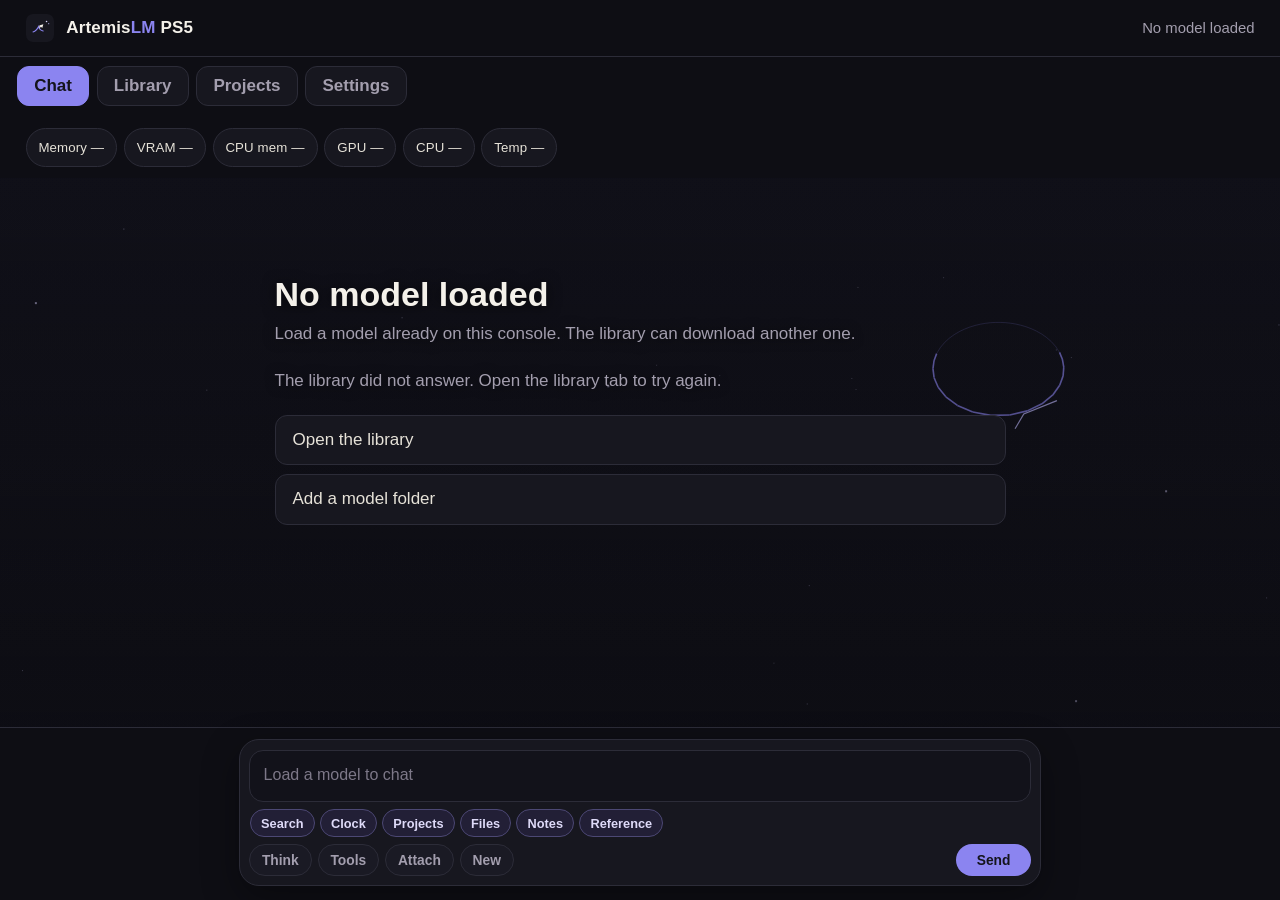
==== commit 42a87546: "Ship ArtemisLM PS5 0.12.10." ====
--- a/ps5/app/assets/web/index.html
+++ b/ps5/app/assets/web/index.html
@@ -34,10 +34,10 @@
     font-family: "Segoe UI", Roboto, Helvetica, Arial, sans-serif; }
   #sky { position: fixed; left: 0; top: 0; z-index: 0; pointer-events: none; }
   body.away #sky { opacity: 0; visibility: hidden; }
-  .top, .usage, .nav, .scroll, .page, .composer { position: relative; z-index: 1; }
+  .top, .usage, .widgets, .nav, .scroll, .page, .composer { position: relative; z-index: 1; }
   body { display: flex; flex-direction: column; min-height: 100%; height: 100%; height: 100dvh; }
   button, textarea { font: inherit; color: inherit; }
-  button { cursor: pointer; }
+  button { cursor: pointer; -webkit-appearance: none; appearance: none; box-sizing: border-box; }
   button:focus, textarea:focus { outline: 2px solid var(--accent); outline-offset: 2px; }
 
   .top { display: flex; align-items: center; gap: 0.75rem;
@@ -54,6 +54,24 @@
     color: var(--body); font-size: 0.78rem; letter-spacing: 0.01em; }
   .meter.warm { color: var(--text); border-color: #3d3a62; }
   .meter.hot { color: #ffd0cc; border-color: #6a3034; background: #2a1618; }
+  .widgets { display: flex; flex-direction: column; gap: 0.4rem; padding: 0.35rem 1rem 0.15rem; background: #0e0e14; }
+  .widget { background: #17171f; border: 1px solid #2c2c38; border-radius: 14px; padding: 0.55rem 0.75rem 0.65rem; }
+  .widget.off { display: none; }
+  .widget-row { display: flex; align-items: center; gap: 0.5rem; }
+  .widget-title { color: #f4f1ea; font-size: 0.875rem; font-weight: 650; min-width: 0;
+    overflow: hidden; text-overflow: ellipsis; white-space: nowrap; }
+  .widget-pct { margin-left: auto; color: #f4f1ea; font-size: 0.95rem; font-weight: 650; flex: none; }
+  .widget-go { flex: none; min-height: 30px; border-radius: 999px; border: 0; padding: 0 0.75rem;
+    background: #8b84f0; color: #14141c; font-size: 0.78rem; font-weight: 650; }
+  .widget-go:disabled { background: #1e1e28; color: #7d7888; }
+  .widget-note { color: #a39eae; font-size: 0.78rem; line-height: 1.35; margin-top: 0.35rem; }
+  .bar { height: 8px; margin-top: 0.45rem; border-radius: 999px; background: #12121a; overflow: hidden; }
+  .bar-fill { height: 100%; width: 0; border-radius: 999px; background: #8b84f0; }
+  .bar.busy .bar-fill { width: 35%;
+    -webkit-animation: bar-slide 1.1s ease-in-out infinite alternate;
+    animation: bar-slide 1.1s ease-in-out infinite alternate; }
+  @-webkit-keyframes bar-slide { from { margin-left: 0; } to { margin-left: 65%; } }
+  @keyframes bar-slide { from { margin-left: 0; } to { margin-left: 65%; } }
   .nav { display: flex; flex-wrap: wrap; gap: 0.45rem; padding: 0.55rem 1rem 0.7rem; background: #0e0e14; }
   .tab { min-height: 40px; border: 1px solid var(--border); background: var(--surface);
     color: var(--muted); border-radius: 12px; padding: 0.35rem 0.95rem; font-weight: 650; }
@@ -117,7 +135,7 @@
   .bot { color: var(--body); line-height: 1.55; background: var(--surface);
     border: 1px solid var(--border); border-radius: 18px 18px 18px 6px;
     padding: 0.85rem 1rem; }
-  .answer { overflow-wrap: anywhere; word-wrap: break-word; white-space: pre-wrap; }
+  .answer { overflow-wrap: anywhere; word-wrap: break-word; white-space: normal; }
   .meta { display: block; color: var(--faint); font-size: 0.8125rem; margin-top: 0.45rem; }
   .err { color: var(--err); }
   .caret { display: inline-block; width: 0.45em; height: 1.05em; margin-left: 1px;
@@ -126,9 +144,9 @@
   .tools { display: flex; flex-direction: column; gap: 0.35rem; margin: 0 0 0.75rem; }
   .tools:empty { display: none; }
   .tool { background: transparent; border: 0; border-radius: 10px; padding: 0; }
-  .tool-name { display: block; width: 100%; text-align: left; background: transparent; border: 0;
-    color: var(--faint); font-size: 0.8125rem; font-weight: 650; letter-spacing: 0;
-    text-transform: none; padding: 0.15rem 0.15rem; min-height: 28px; }
+  .tool-name { display: block; width: 100%; box-sizing: border-box; text-align: left; background: transparent; border: 0;
+    color: var(--faint); font-size: 0.8125rem; font-weight: 600; letter-spacing: 0;
+    text-transform: none; padding: 0.2rem 0.15rem; min-height: 32px; line-height: 1.3; cursor: pointer; }
   .tool-name:before { content: "\25B8  "; }
   .tool.open .tool-name:before, .tool.bad .tool-name:before { content: "\25BE  "; }
   .tool-name:hover { color: var(--text); }
@@ -151,19 +169,23 @@
     font-size: 16px; line-height: 1.45; color: var(--text); background: #12121a;
     border: 1px solid var(--border); border-radius: 14px; padding: 0.7rem 0.8rem; }
   textarea::placeholder { color: var(--faint); }
-  .dock-row { display: flex; flex-wrap: wrap; align-items: center; gap: 0.4rem; padding-top: 0.45rem; }
+  .dock-row { display: flex; flex-wrap: wrap; align-items: center; gap: 0.35rem; padding-top: 0.4rem; }
   .sr-file { position: absolute; width: 1px; height: 1px; padding: 0; margin: -1px; overflow: hidden;
     clip: rect(0px, 0px, 0px, 0px); border: 0; }
-  .ghost { min-height: 44px; border-radius: 12px; border: 1px solid var(--border); background: var(--raised);
-    color: var(--text); padding: 0 0.85rem; font-weight: 650; }
-  .ghost:hover { background: #2a2a36; }
-  .send { margin-left: auto; flex: none; min-width: 5.2rem; min-height: 44px; border: 0; border-radius: 12px;
-    background: var(--accent); color: var(--accent-ink); font-weight: 650; padding: 0 1.1rem; }
-  .send.stop { background: var(--raised); color: var(--text); border: 1px solid var(--border); }
-  .menu { position: relative; }
-  .menu-panel { display: none; position: absolute; left: 0; bottom: calc(100% + 0.45rem); z-index: 6;
-    width: 20rem; max-width: calc(100vw - 2rem); background: #17171f; border: 1px solid var(--border);
-    border-radius: 16px; padding: 0.35rem; box-shadow: 0 12px 40px rgba(0, 0, 0, 0.45); }
+  .ghost { flex: 0 0 auto; min-height: 32px; border-radius: 999px; border: 1px solid #2c2c38; border-color: var(--border);
+    background: #1a1a24; color: #a39eae; color: var(--muted); padding: 0 0.7rem;
+    font-size: 0.8125rem; font-weight: 600; line-height: 1.2; white-space: nowrap; }
+  .ghost:hover { background: #2a2a36; color: var(--text); }
+  .ghost.on { color: #dedaf8; border-color: #4c4874; background: #221f36; }
+  .send { margin-left: auto; flex: 0 0 auto; min-width: 4.4rem; min-height: 32px; border: 0; border-radius: 999px;
+    background: #8b84f0; background: var(--accent); color: #14141c; color: var(--accent-ink);
+    font-size: 0.8125rem; font-weight: 650; padding: 0 0.9rem; line-height: 1.2; white-space: nowrap; }
+  .send.stop { background: #1e1e28; background: var(--raised); color: var(--text); border: 1px solid var(--border); }
+  .menu { position: relative; flex: 0 0 auto; }
+  .menu-panel { display: none; position: absolute; left: 0; bottom: calc(100% + 0.4rem); z-index: 6;
+    width: 16.5rem; max-width: calc(100vw - 2rem); max-height: 16rem; overflow: auto;
+    background: #17171f; border: 1px solid var(--border);
+    border-radius: 14px; padding: 0.3rem; box-shadow: 0 12px 40px rgba(0, 0, 0, 0.45); }
   .menu.open .menu-panel { display: block; }
   .tool-row { display: flex; align-items: flex-start; gap: 0.6rem; min-height: 44px;
     padding: 0.4rem 0.45rem; border-radius: 10px; color: var(--body); }
@@ -172,10 +194,13 @@
   .tool-copy { display: flex; flex-direction: column; gap: 0.1rem; min-width: 0; }
   .tool-title { color: var(--text); font-size: 0.9rem; }
   .tool-hint { color: var(--faint); font-size: 0.78rem; line-height: 1.3; }
-  .pills { display: flex; flex-wrap: wrap; gap: 0.3rem; padding: 0 0.45rem 0.15rem; }
+  .pills { display: flex; flex-wrap: wrap; gap: 0.3rem; padding: 0.45rem 0.05rem 0; }
   .pills:empty { display: none; }
-  .pill { color: var(--faint); font-size: 0.75rem; border: 1px solid var(--border);
-    border-radius: 999px; padding: 0.05rem 0.5rem; }
+  .pill { flex: 0 0 auto; min-height: 28px; border-radius: 999px; border: 1px solid #2c2c38; border-color: var(--border);
+    background: transparent; color: #7d7888; color: var(--faint); padding: 0 0.6rem;
+    font-size: 0.75rem; font-weight: 600; line-height: 1.2; white-space: nowrap; }
+  .pill.on { color: #dedaf8; border-color: #4c4874; background: #221f36; }
+  .pill:disabled { color: #5c5868; border-color: #24242e; background: transparent; }
   .chips { display: flex; flex-wrap: wrap; gap: 0.35rem; max-width: 42rem; margin: 0 auto 0.4rem; }
   .chips:empty { display: none; }
   .chip { display: flex; align-items: center; gap: 0.35rem; max-width: 100%;
@@ -196,11 +221,24 @@
   .me img { display: block; max-width: 100%; max-height: 180px; margin-top: 0.45rem; border-radius: 8px; }
   .chip img { width: 22px; height: 22px; object-fit: cover; border-radius: 6px; }
   .codewrap { margin: 0.45rem 0; border: 1px solid var(--border); border-radius: 10px; overflow: hidden; background: #12121a; }
-  .codebar { display: flex; justify-content: flex-end; }
+  .codebar { display: flex; align-items: center; justify-content: space-between; }
+  .codelang { color: var(--faint); font-size: 0.72rem; padding: 0.2rem 0.65rem; }
   .codebar button { min-height: 28px; border: 0; background: transparent; color: var(--muted); padding: 0.15rem 0.55rem; }
   .code { margin: 0; padding: 0.15rem 0.8rem 0.75rem; overflow: auto; white-space: pre;
     font-family: Consolas, "Courier New", monospace; font-size: 0.85rem; color: var(--body); }
-  .prose { white-space: pre-wrap; }
+  .prose { white-space: normal; }
+  .prose p { margin: 0.35rem 0; }
+  .mdh { font-weight: 650; color: #f4f1ea; margin: 0.75rem 0 0.28rem; line-height: 1.3; }
+  .answer ul, .answer ol { margin: 0.25rem 0 0.5rem; padding-left: 1.25rem; }
+  .answer li { margin: 0.12rem 0; }
+  .icode { font-family: Consolas, "Courier New", monospace; font-size: 0.86em;
+    background: #1a1a24; border: 1px solid #2a2a36; border-radius: 5px; padding: 0.05em 0.32em; }
+  .math { font-family: Georgia, "Times New Roman", serif; }
+  .math.display { display: block; margin: 0.55rem 0; text-align: center; font-size: 1.12rem; overflow-x: auto; }
+  .sup { font-size: 0.72em; vertical-align: super; line-height: 0; }
+  .sub { font-size: 0.72em; vertical-align: sub; line-height: 0; }
+  .run-frame { display: block; width: 100%; height: 16rem; margin: 0.35rem 0 0.5rem;
+    border: 1px solid var(--border); border-radius: 10px; background: #fff; }
   .preview { width: 100%; height: 22rem; border: 1px solid var(--border); border-radius: 12px; background: #fff; margin-top: 0.6rem; }
   .preview.off { display: none; }
   .menu-note { color: var(--faint); font-size: 0.8125rem; line-height: 1.35; margin: 0.15rem 0 0.35rem; }
@@ -246,6 +284,33 @@
   <span class="meter" id="use-cpu">CPU</span>
   <span class="meter" id="use-temp">Temp</span>
 </div>
+<div class="widgets" id="widgets">
+  <div class="widget off" id="load-widget">
+    <div class="widget-row">
+      <div class="widget-title" id="load-title">Loading</div>
+      <div class="widget-pct" id="load-pct"></div>
+    </div>
+    <div class="bar busy" id="load-bar"><div class="bar-fill" id="load-fill"></div></div>
+    <div class="widget-note" id="load-note"></div>
+  </div>
+  <div class="widget off" id="upd-widget">
+    <div class="widget-row">
+      <div class="widget-title" id="upd-widget-title">Update</div>
+      <div class="widget-pct" id="upd-pct"></div>
+      <button class="widget-go" type="button" id="upd-widget-go">Install</button>
+    </div>
+    <div class="bar" id="upd-bar"><div class="bar-fill" id="upd-fill"></div></div>
+    <div class="widget-note" id="upd-widget-note"></div>
+  </div>
+  <div class="widget off" id="dl-widget">
+    <div class="widget-row">
+      <div class="widget-title" id="dl-title">Download</div>
+      <div class="widget-pct" id="dl-pct"></div>
+    </div>
+    <div class="bar" id="dl-bar"><div class="bar-fill" id="dl-fill"></div></div>
+    <div class="widget-note" id="dl-note"></div>
+  </div>
+</div>
 
 <div class="scroll" id="scroll">
   <div class="column" id="log">
@@ -283,7 +348,7 @@
 
 <div class="page off" id="view-projects">
   <div class="column">
-    <p class="note">Projects live in /data/ArtemisLM/projects, next to the models folder. Ask in Chat and the files are saved here. This console stores and reviews them. It does not start Node or Python. A web page can be previewed below.</p>
+    <p class="note">Projects live in /data/ArtemisLM/projects, next to the models folder. Ask in Chat and the files are saved here. Run checks a web page in this browser. Check reviews a Node or Python project in this process. This console does not start Node or Python.</p>
     <div class="rowbtns">
       <button id="proj-ask" class="primary" type="button">Ask chat to build a page</button>
     </div>
@@ -310,6 +375,7 @@
       <textarea id="input" rows="1" placeholder="Message" autocomplete="off"></textarea>
       <div class="pills" id="tool-pills"></div>
       <div class="dock-row">
+        <button class="ghost" type="button" id="think-btn" aria-pressed="false">Think</button>
         <div class="menu" id="tool-menu">
           <button class="ghost" type="button" id="tool-toggle">Tools</button>
           <div class="menu-panel" id="tool-panel"></div>
@@ -329,8 +395,8 @@
   var CLOCK_WORDS = ['today', 'tonight', 'now', 'current', 'latest', 'date', 'time', 'day', 'weather', 'price', 'rate', 'exchange'];
   var SKIP = { what: 1, whats: 1, is: 1, the: 1, a: 1, an: 1, of: 1, to: 1, in: 1, on: 1, for: 1, me: 1, tell: 1, please: 1, right: 1, this: 1, it: 1, its: 1, and: 1, or: 1, do: 1, you: 1, can: 1, how: 1, about: 1, there: 1, here: 1, from: 1, with: 1, that: 1, my: 1, your: 1, our: 1, who: 1, when: 1, where: 1, why: 1, which: 1, today: 1, tonight: 1, now: 1, current: 1, latest: 1, date: 1, time: 1, day: 1, weather: 1, price: 1, rate: 1, exchange: 1, news: 1, console: 1, playstation: 1, ps5: 1, artemis: 1, artemislm: 1, phone: 1, clock: 1 };
   var TOOL_NAMES = { get_datetime: 1, web_search: 1, web_fetch: 1 };
-  var PROJECT_NAMES = { project_list: 1, project_create: 1, project_read: 1, project_write: 1, project_review: 1, project_remove: 1 };
-  var PROJECT_TOOL = { project_list: 'list', project_create: 'create', project_read: 'read', project_write: 'write', project_review: 'review', project_remove: 'remove' };
+  var PROJECT_NAMES = { project_list: 1, project_create: 1, project_read: 1, project_write: 1, project_review: 1, project_build: 1, project_remove: 1 };
+  var PROJECT_TOOL = { project_list: 'list', project_create: 'create', project_read: 'read', project_write: 'write', project_review: 'review', project_build: 'build', project_remove: 'remove' };
   var MEMORY_NAMES = { memory_save: 1, memory_find: 1, memory_list: 1, memory_forget: 1 };
   var MEMORY_TOOL = { memory_save: 'save', memory_find: 'find', memory_list: 'list', memory_forget: 'forget' };
   var FILES_NAMES = { files_list: 1, files_read: 1 };
@@ -347,6 +413,8 @@
     'Code a small web page on this console'
   ];
   var toolOn = { search: true, clock: true, projects: true, files: true, notes: true, reference: true };
+  var thinkOn = false;
+  var builtPage = '';
   var toolTouched = false;
   var attachments = [];
   var visionOn = false;
@@ -476,15 +544,28 @@
 
   function addTool(parent, title, body, bad) {
     var card = document.createElement('div');
-    card.className = bad ? 'tool bad' : 'tool';
-    var name = document.createElement('button');
-    name.type = 'button';
+    card.className = bad ? 'tool bad open' : 'tool open';
+    var name = document.createElement('div');
     name.className = 'tool-name';
+    name.setAttribute('role', 'button');
+    name.tabIndex = 0;
     name.textContent = title;
-    name.onclick = function () {
+    function flipTool() {
       var isBad = card.className.indexOf('bad') >= 0;
-      var open = card.className.indexOf('open') >= 0;
+      var open = card.className.indexOf(' open') >= 0;
       card.className = (isBad ? 'tool bad' : 'tool') + (open ? '' : ' open');
+    }
+    name.onclick = function (e) {
+      if (e && e.preventDefault) e.preventDefault();
+      flipTool();
+    };
+    name.onkeydown = function (e) {
+      e = e || window.event;
+      var key = e.key || e.keyCode;
+      if (key === 'Enter' || key === 13 || key === ' ' || key === 32) {
+        if (e.preventDefault) e.preventDefault();
+        flipTool();
+      }
     };
     var text = document.createElement('div');
     text.className = 'tool-body';
@@ -500,9 +581,10 @@
     var s = 'You are ArtemisLM PS5, running on a PlayStation 5. When the message includes a clock reading or web search results, answer from those. Do not invent a rate, a price or a date. If the search failed or has no figure, say so. Be direct.';
     if (toolOn.search) s += ' Call web_fetch on one link only when the snippet is not enough.';
     if (toolOn.projects && fileToolsOn) {
-      s += ' You can write apps on this console. Projects are folders in /data/ArtemisLM/projects. A review that says this console cannot start Node or Python means the process is not launched. The files are still saved. Do not say you cannot code or that you have no tools.';
-      if (kind === 'code') s += ' Call project_create, then project_write for each source file, then project_review. Name the folder and tell the user to open the Projects tab. Fix every review error before you say the build is ready. Kinds are node-server, static-page and python. Keep each file under 12000 characters. Allowed endings are .js .mjs .cjs .json .html .css .md .txt .py .svg. Put page script in a .js file. Do not use a JavaScript regex literal; use new RegExp.';
+      s += ' You can write apps on this console. Projects are folders in /data/ArtemisLM/projects. A review that says this console cannot start Node or Python means the process is not launched. The files are still saved. Call project_build after writing. It checks linked files in this process. A web page opens in the preview. Do not say you cannot code or that you have no tools.';
+      if (kind === 'code') s += ' Call project_create, then project_write for each source file, then project_review, then project_build. Name the folder and tell the user to open the Projects tab. Fix every review error before you say the build is ready. Kinds are node-server, static-page and python. Keep each file under 12000 characters. Allowed endings are .js .mjs .cjs .json .html .css .md .txt .py .svg. Put page script in a .js file. Do not use a JavaScript regex literal; use new RegExp.';
     } else if (!fileToolsOn) s += ' File tools are off in Settings, so projects, files and notes are unavailable until that switch is on.';
+    if (turn && turn.think) s += ' Think is on for this turn. Reason before the answer. Call every tool that is switched on when it can check a figure, a date, a file, a note, or a project. Do not guess something a tool can read.';
     if (referenceTurn || toolOn.reference) s += ' Call convert_units, calendar, lookup, or text_codec for a figure stored on this console. Use a reference line you are given and do not replace it.';
     return s;
   }
@@ -616,7 +698,8 @@
       { type: 'function', function: { name: 'project_create', description: 'Create a project folder and a small starter. Kinds: node-server, static-page, python.', parameters: { type: 'object', properties: { name: { type: 'string', description: 'Folder name: a letter or digit, then letters, digits, _ or -, up to 32.' }, kind: { type: 'string', description: 'node-server, static-page, or python' } }, required: ['name', 'kind'] } } },
       { type: 'function', function: { name: 'project_read', description: 'Read one file from a project.', parameters: { type: 'object', properties: { name: { type: 'string' }, path: { type: 'string', description: 'Relative path inside the project' } }, required: ['name', 'path'] } } },
       { type: 'function', function: { name: 'project_write', description: 'Write one text file inside a project. Overwrites. At most 12000 characters.', parameters: { type: 'object', properties: { name: { type: 'string' }, path: { type: 'string' }, text: { type: 'string' } }, required: ['name', 'path', 'text'] } } },
-      { type: 'function', function: { name: 'project_review', description: 'Check the project files in this process. A passing review still does not run Node or Python.', parameters: { type: 'object', properties: { name: { type: 'string' } }, required: ['name'] } } },
+      { type: 'function', function: { name: 'project_review', description: 'Check the project files in this process. Then call project_build. A passing review still does not run Node or Python.', parameters: { type: 'object', properties: { name: { type: 'string' } }, required: ['name'] } } },
+      { type: 'function', function: { name: 'project_build', description: 'Check the project in this process. A web page is previewed in the chat. Does not start Node or Python.', parameters: { type: 'object', properties: { name: { type: 'string' } }, required: ['name'] } } },
       { type: 'function', function: { name: 'project_remove', description: 'Delete one file inside a project. Does not delete the project folder.', parameters: { type: 'object', properties: { name: { type: 'string' }, path: { type: 'string' } }, required: ['name', 'path'] } } }
     ];
   }
@@ -745,8 +828,10 @@
     }
     if (call.name === 'web_search' && !params.query) params.query = call.args || '';
     callTool(call.name, params, function (error, data) {
+      builtPage = '';
       var shown = error ? error : JSON.stringify(data);
       var soft = false;
+      if (!error && data && data.ok !== false && typeof data.page === 'string' && data.page) builtPage = data.page;
       if (!error && data) {
         if (typeof data.results === 'string') shown = data.results;
         else if (data.hits) {
@@ -780,21 +865,39 @@
   function streamAnswer(holder, messages, tools, round) {
     var answer = holder.answer;
     var body = '';
+    var reason = '';
     var calls = [];
     var seen = 0;
     var pending = '';
+    var drawAt = 0;
     var req = new XMLHttpRequest();
     xhr = req;
     req.open('POST', '/v1/chat/completions');
     req.setRequestHeader('Content-Type', 'application/json');
+    function paint(final) {
+      var split = splitThink(body);
+      var thoughtText = trim((reason ? reason + '\n' : '') + (split.thought || ''));
+      var view = split.answer;
+      if (final && !trim(view) && thoughtText) {
+        view = thoughtText;
+        thoughtText = '';
+        clearThought(holder);
+      }
+      var now = Date.now();
+      if (!final && now - drawAt < 140) return view;
+      drawAt = now;
+      if (thoughtText) showThought(holder, thoughtText, final ? 'Thought' : 'Thinking');
+      if (trim(view)) fillAnswer(answer, view);
+      bottom();
+      return view;
+    }
     function take(chunk) {
       var choice = chunk.choices && chunk.choices[0];
       var delta = choice && choice.delta;
       if (!delta) return;
-      if (delta.content) {
-        body += delta.content;
-        answer.textContent = body;
-      }
+      if (typeof delta.reasoning_content === 'string') reason += delta.reasoning_content;
+      else if (typeof delta.reasoning === 'string') reason += delta.reasoning;
+      if (delta.content) body += delta.content;
       var list = delta.tool_calls;
       if (!list) return;
       for (var i = 0; i < list.length; i++) {
@@ -820,11 +923,12 @@
         if (data === '[DONE]') continue;
         try { take(JSON.parse(data)); } catch (e) {}
       }
-      bottom();
+      paint(false);
     };
     req.onloadend = function () {
       if (xhr === req) xhr = null;
       req.onprogress();
+      var view = paint(true);
       if (turn && turn.cancelled) return finishStop(holder, body);
       var usable = [];
       for (var i = 0; i < calls.length; i++) {
@@ -838,12 +942,16 @@
       }
       var rounds = 2;
       var batch = 2;
-      if (offered(tools, 'project_review')) {
-        rounds = 10;
-        batch = 4;
+      var thinking = !!(turn && turn.think);
+      if (offered(tools, 'project_review') || offered(tools, 'project_build')) {
+        rounds = thinking ? 14 : 10;
+        batch = thinking ? 6 : 4;
       } else if (offered(tools, 'files_list') || offered(tools, 'memory_forget')) {
-        rounds = 3;
-        batch = 2;
+        rounds = thinking ? 6 : 3;
+        batch = thinking ? 4 : 2;
+      } else if (thinking && tools.length) {
+        rounds = 6;
+        batch = 3;
       }
       if (usable.length > batch) usable = usable.slice(0, batch);
       if (usable.length && round < rounds && tools.length) {
@@ -867,6 +975,7 @@
           else if (call.name === 'project_read') label = 'Read file';
           else if (call.name === 'project_list') label = 'List projects';
           else if (call.name === 'project_review') label = 'Review build';
+          else if (call.name === 'project_build') label = 'Build project';
           else if (call.name === 'project_remove') label = 'Delete file';
           else if (call.name === 'memory_save') label = 'Save note';
           else if (call.name === 'memory_find') label = 'Find notes';
@@ -882,6 +991,10 @@
           runToolCall(call, function (error, shown) {
             slot.textContent = shown;
             if (error) slot.parentNode.className = 'tool bad';
+            if (builtPage) {
+              mountPreview(slot.parentNode, builtPage);
+              builtPage = '';
+            }
             messages.push({ role: 'tool', tool_call_id: call.id, content: shown });
             nextCall();
           });
@@ -890,7 +1003,7 @@
         return;
       }
       if (holder.caret.parentNode) holder.caret.parentNode.removeChild(holder.caret);
-      if (!body) {
+      if (!trim(view) && !body && !reason) {
         if (req.status === 0) {
           var faultTurn = turn;
           consoleFault('The console did not answer.', function (text) {
@@ -901,8 +1014,8 @@
         return;
       }
       else {
-        fillAnswer(answer, body);
-        history.push({ role: 'assistant', content: body });
+        if (!trim(view) && (body || reason)) fillAnswer(answer, trim(view) || body);
+        history.push({ role: 'assistant', content: trim(view) || body });
         if (history.length > rememberCap()) history = history.slice(history.length - rememberCap());
       }
       turn = null;
@@ -910,15 +1023,18 @@
       bottom();
       input.focus();
     };
-    var payload = { messages: messages, stream: true, chat_template_kwargs: { enable_thinking: false } };
+    var payload = { messages: messages, stream: true, chat_template_kwargs: { enable_thinking: !!(turn && turn.think) } };
     if (tools.length) payload.tools = tools;
     req.send(JSON.stringify(payload));
   }
 
   function finishStop(holder, body) {
     if (holder.caret.parentNode) holder.caret.parentNode.removeChild(holder.caret);
-    if (!trim(holder.answer.textContent)) holder.answer.textContent = 'Stopped.';
-    if (body) history.push({ role: 'assistant', content: body });
+    var split = splitThink(body || '');
+    var view = trim(split.answer) || trim(split.thought);
+    if (view) fillAnswer(holder.answer, view);
+    else if (!trim(holder.answer.textContent)) holder.answer.textContent = 'Stopped.';
+    if (view || body) history.push({ role: 'assistant', content: view || body });
     turn = null;
     busy(false);
     bottom();
@@ -935,54 +1051,569 @@
     bottom();
     if (input && input.focus) input.focus();
   }
+  function splitThink(raw) {
+    var text = String(raw || '');
+    var pairs = [
+      ['<' + 'think>', '<' + '/think>'],
+      ['<' + 'thinking>', '<' + '/thinking>']
+    ];
+    var thought = '';
+    var visible = '';
+    var open = false;
+    var i = 0;
+    while (i < text.length) {
+      var hit = -1;
+      var which = -1;
+      var p;
+      for (p = 0; p < pairs.length; p++) {
+        var at = text.indexOf(pairs[p][0], i);
+        if (at >= 0 && (hit < 0 || at < hit)) {
+          hit = at;
+          which = p;
+        }
+      }
+      if (which < 0) {
+        visible += text.substring(i);
+        break;
+      }
+      visible += text.substring(i, hit);
+      var closeAt = text.indexOf(pairs[which][1], hit + pairs[which][0].length);
+      if (closeAt < 0) {
+        thought += text.substring(hit + pairs[which][0].length);
+        open = true;
+        break;
+      }
+      thought += text.substring(hit + pairs[which][0].length, closeAt);
+      i = closeAt + pairs[which][1].length;
+    }
+    return { thought: trim(thought), answer: visible, open: open };
+  }
+  function showThought(holder, text, title) {
+    if (!holder.thought) {
+      holder.thought = addTool(holder.tools, title || 'Thinking', text, false);
+    }
+    holder.thought.textContent = text;
+    if (holder.thought.parentNode && holder.thought.parentNode.firstChild) {
+      holder.thought.parentNode.firstChild.textContent = title || 'Thinking';
+    }
+  }
+  function clearThought(holder) {
+    if (holder.thought && holder.thought.parentNode && holder.thought.parentNode.parentNode) {
+      holder.thought.parentNode.parentNode.removeChild(holder.thought.parentNode);
+    }
+    holder.thought = null;
+  }
+  function mountPreview(card, html) {
+    if (!card) return;
+    var frame = document.createElement('iframe');
+    frame.className = 'run-frame';
+    frame.setAttribute('sandbox', 'allow-scripts');
+    frame.title = 'Project preview';
+    try { frame.srcdoc = html; } catch (e) { return; }
+    card.appendChild(frame);
+  }
+  function readBrace(s, i) {
+    if (s.charAt(i) !== '{') return null;
+    var depth = 0;
+    var j;
+    for (j = i; j < s.length; j++) {
+      var c = s.charAt(j);
+      if (c === '{') depth += 1;
+      else if (c === '}') {
+        depth -= 1;
+        if (depth === 0) return { inner: s.substring(i + 1, j), end: j + 1 };
+      }
+    }
+    return null;
+  }
+  function skipSpaceAt(s, i) {
+    while (s.charAt(i) === ' ') i += 1;
+    return i;
+  }
+  function superGlyph(ch) {
+    if (ch >= '0' && ch <= '9') return '\u2070\u00b9\u00b2\u00b3\u2074\u2075\u2076\u2077\u2078\u2079'.charAt(ch.charCodeAt(0) - 48);
+    if (ch === '+') return '\u207a';
+    if (ch === '-') return '\u207b';
+    if (ch === '=') return '\u207c';
+    if (ch === '(') return '\u207d';
+    if (ch === ')') return '\u207e';
+    if (ch === 'n') return '\u207f';
+    if (ch === 'i') return '\u2071';
+    return '';
+  }
+  function subGlyph(ch) {
+    if (ch >= '0' && ch <= '9') return '\u2080\u2081\u2082\u2083\u2084\u2085\u2086\u2087\u2088\u2089'.charAt(ch.charCodeAt(0) - 48);
+    if (ch === '+') return '\u208a';
+    if (ch === '-') return '\u208b';
+    if (ch === '=') return '\u208c';
+    if (ch === '(') return '\u208d';
+    if (ch === ')') return '\u208e';
+    if (ch === 'a') return '\u2090';
+    if (ch === 'e') return '\u2091';
+    if (ch === 'o') return '\u2092';
+    if (ch === 'x') return '\u2093';
+    if (ch === 'h') return '\u2095';
+    if (ch === 'k') return '\u2096';
+    if (ch === 'l') return '\u2097';
+    if (ch === 'm') return '\u2098';
+    if (ch === 'n') return '\u2099';
+    if (ch === 'p') return '\u209a';
+    if (ch === 's') return '\u209b';
+    if (ch === 't') return '\u209c';
+    return '';
+  }
+  function scriptChars(chunk, sup) {
+    var out = '';
+    var i;
+    for (i = 0; i < chunk.length; i++) {
+      var g = sup ? superGlyph(chunk.charAt(i)) : subGlyph(chunk.charAt(i));
+      if (!g) return '';
+      out += g;
+    }
+    return out;
+  }
+  var MATH_CMD = {
+    alpha: '\u03b1', beta: '\u03b2', gamma: '\u03b3', delta: '\u03b4', epsilon: '\u03b5', varepsilon: '\u03b5',
+    zeta: '\u03b6', eta: '\u03b7', theta: '\u03b8', vartheta: '\u03b8', iota: '\u03b9', kappa: '\u03ba',
+    lambda: '\u03bb', mu: '\u03bc', nu: '\u03bd', xi: '\u03be', pi: '\u03c0', rho: '\u03c1',
+    sigma: '\u03c3', tau: '\u03c4', upsilon: '\u03c5', phi: '\u03c6', varphi: '\u03c6', chi: '\u03c7',
+    psi: '\u03c8', omega: '\u03c9',
+    Gamma: '\u0393', Delta: '\u0394', Theta: '\u0398', Lambda: '\u039b', Xi: '\u039e', Pi: '\u03a0',
+    Sigma: '\u03a3', Phi: '\u03a6', Psi: '\u03a8', Omega: '\u03a9',
+    times: '\u00d7', div: '\u00f7', pm: '\u00b1', mp: '\u2213', cdot: '\u00b7',
+    leq: '\u2264', geq: '\u2265', neq: '\u2260', le: '\u2264', ge: '\u2265', ne: '\u2260',
+    approx: '\u2248', equiv: '\u2261', infty: '\u221e', sum: '\u2211', prod: '\u220f',
+    int: '\u222b', partial: '\u2202', nabla: '\u2207', notin: '\u2209',
+    subset: '\u2282', supset: '\u2283', cup: '\u222a', cap: '\u2229',
+    to: '\u2192', rightarrow: '\u2192', leftarrow: '\u2190', Rightarrow: '\u21d2',
+    leftrightarrow: '\u2194', ldots: '\u2026', cdots: '\u22ef',
+    degree: '\u00b0', deg: '\u00b0', circ: '\u00b0', propto: '\u221d',
+    sim: '\u223c', simeq: '\u2243', cong: '\u2245', forall: '\u2200', exists: '\u2203',
+    hbar: '\u210f', ell: '\u2113', angle: '\u2220', perp: '\u27c2',
+    ll: '\u226a', gg: '\u226b', celsius: '\u2103', micro: '\u00b5',
+    quad: ' ', qquad: '  '
+  };
+  MATH_CMD['in'] = '\u2208';
+  function replaceFracs(s) {
+    var out = '';
+    var i = 0;
+    while (i < s.length) {
+      var len = 0;
+      if (s.substring(i, i + 6) === '\\dfrac' || s.substring(i, i + 6) === '\\tfrac') len = 6;
+      else if (s.substring(i, i + 5) === '\\frac') len = 5;
+      if (len) {
+        var a = readBrace(s, skipSpaceAt(s, i + len));
+        if (a) {
+          var b = readBrace(s, skipSpaceAt(s, a.end));
+          if (b) {
+            out += mathFlat(a.inner) + '\u2044' + mathFlat(b.inner);
+            i = b.end;
+            continue;
+          }
+        }
+      }
+      out += s.charAt(i);
+      i += 1;
+    }
+    return out;
+  }
+  function replaceSqrts(s) {
+    var out = '';
+    var i = 0;
+    while (i < s.length) {
+      if (s.substring(i, i + 5) === '\\sqrt') {
+        var at = skipSpaceAt(s, i + 5);
+        var br = readBrace(s, at);
+        if (br) {
+          var inner = mathFlat(br.inner);
+          out += '\u221a' + (inner.length > 1 ? '(' + inner + ')' : inner);
+          i = br.end;
+          continue;
+        }
+      }
+      out += s.charAt(i);
+      i += 1;
+    }
+    return out;
+  }
+  function replaceCommands(s) {
+    var out = '';
+    var i = 0;
+    while (i < s.length) {
+      if (s.charAt(i) === '\\' && i + 1 < s.length) {
+        var n = s.charAt(i + 1);
+        if (n === '{' || n === '}' || n === '%' || n === '&' || n === '_' || n === '^') {
+          out += n;
+          i += 2;
+          continue;
+        }
+        if (n === ',' || n === ' ') {
+          out += n === ',' ? ' ' : ' ';
+          i += 2;
+          continue;
+        }
+        if (n === '\\') {
+          out += ' ';
+          i += 2;
+          continue;
+        }
+        if ((n >= 'a' && n <= 'z') || (n >= 'A' && n <= 'Z')) {
+          var j = i + 1;
+          while (j < s.length) {
+            var c = s.charAt(j);
+            if ((c >= 'a' && c <= 'z') || (c >= 'A' && c <= 'Z')) j += 1;
+            else break;
+          }
+          var name = s.substring(i + 1, j);
+          if (name === 'left' || name === 'right' || name === 'big' || name === 'Big' || name === 'bigg') {
+            i = j;
+            continue;
+          }
+          if (name === 'text' || name === 'mathrm' || name === 'mathbf' || name === 'mathit' || name === 'mathbb' || name === 'operatorname') {
+            var br = readBrace(s, skipSpaceAt(s, j));
+            if (br) {
+              out += br.inner;
+              i = br.end;
+              continue;
+            }
+          }
+          if (MATH_CMD[name] !== undefined) {
+            out += MATH_CMD[name];
+            i = j;
+            continue;
+          }
+        }
+      }
+      out += s.charAt(i);
+      i += 1;
+    }
+    return out;
+  }
+  function mathFlat(src) {
+    return replaceCommands(replaceSqrts(replaceFracs(String(src || ''))));
+  }
+  function appendScripts(parent, text, letters) {
+    var i = 0;
+    var buf = '';
+    function flush() {
+      if (!buf) return;
+      parent.appendChild(document.createTextNode(buf));
+      buf = '';
+    }
+    while (i < text.length) {
+      var c = text.charAt(i);
+      if ((c === '^' || c === '_') && i + 1 < text.length) {
+        var sup = c === '^';
+        var chunk = '';
+        var end = i + 1;
+        if (text.charAt(end) === '{') {
+          var br = readBrace(text, end);
+          if (br) {
+            chunk = br.inner;
+            end = br.end;
+          }
+        }
+        if (!chunk && text.charAt(end) && text.charAt(end) !== ' ') {
+          chunk = text.charAt(end);
+          end += 1;
+          var sign = chunk === '+' || chunk === '-';
+          if ((sign || (chunk >= '0' && chunk <= '9')) && end < text.length && text.charAt(end) >= '0' && text.charAt(end) <= '9') {
+            while (end < text.length && text.charAt(end) >= '0' && text.charAt(end) <= '9') {
+              chunk += text.charAt(end);
+              end += 1;
+            }
+          }
+        }
+        if (chunk) {
+          var digits = true;
+          var k;
+          for (k = 0; k < chunk.length; k++) {
+            var ch = chunk.charAt(k);
+            if (!((ch >= '0' && ch <= '9') || ch === '+' || ch === '-' || ch === '(' || ch === ')' || ch === '=')) digits = false;
+          }
+          var glyph = (letters || digits) ? scriptChars(chunk, sup) : '';
+          if (glyph) {
+            flush();
+            parent.appendChild(document.createTextNode(glyph));
+            i = end;
+            continue;
+          }
+          if (letters) {
+            flush();
+            var span = document.createElement('span');
+            span.className = sup ? 'sup' : 'sub';
+            span.textContent = chunk;
+            parent.appendChild(span);
+            i = end;
+            continue;
+          }
+        }
+      }
+      buf += c;
+      i += 1;
+    }
+    flush();
+  }
+  function appendPlain(parent, text) {
+    appendScripts(parent, mathFlat(text), false);
+  }
+  function appendMathRegion(parent, src, display) {
+    var el = document.createElement(display ? 'div' : 'span');
+    el.className = display ? 'math display' : 'math';
+    appendScripts(el, mathFlat(src), true);
+    parent.appendChild(el);
+  }
+  function looksMath(inner) {
+    if (!inner || inner.length > 160 || inner.indexOf('\n') >= 0) return false;
+    if (inner.indexOf('\\') >= 0 || inner.indexOf('^') >= 0 || inner.indexOf('_') >= 0) return true;
+    return inner.indexOf('=') >= 0;
+  }
+  function renderInline(parent, text) {
+    var s = String(text || '');
+    var tick = String.fromCharCode(96);
+    var i = 0;
+    var buf = '';
+    function flush() {
+      if (!buf) return;
+      var parts = buf.split('\n');
+      var p;
+      for (p = 0; p < parts.length; p++) {
+        if (p) parent.appendChild(document.createElement('br'));
+        if (parts[p]) appendPlain(parent, parts[p]);
+      }
+      buf = '';
+    }
+    while (i < s.length) {
+      if (s.charAt(i) === tick) {
+        var endTick = s.indexOf(tick, i + 1);
+        if (endTick > i + 1 && s.substring(i + 1, endTick).indexOf('\n') < 0) {
+          flush();
+          var code = document.createElement('code');
+          code.className = 'icode';
+          code.textContent = s.substring(i + 1, endTick);
+          parent.appendChild(code);
+          i = endTick + 1;
+          continue;
+        }
+      }
+      if (s.substring(i, i + 2) === '\\(') {
+        var endMath = s.indexOf('\\)', i + 2);
+        if (endMath > i) {
+          flush();
+          appendMathRegion(parent, s.substring(i + 2, endMath), false);
+          i = endMath + 2;
+          continue;
+        }
+      }
+      if (s.charAt(i) === '$' && s.charAt(i + 1) !== '$' && s.charAt(i + 1) !== ' ') {
+        var endDollar = s.indexOf('$', i + 1);
+        if (endDollar > i + 1 && s.charAt(endDollar - 1) !== ' ') {
+          var inner = s.substring(i + 1, endDollar);
+          if (looksMath(inner)) {
+            flush();
+            appendMathRegion(parent, inner, false);
+            i = endDollar + 1;
+            continue;
+          }
+        }
+      }
+      if (s.substring(i, i + 2) === '**') {
+        var endBold = s.indexOf('**', i + 2);
+        if (endBold > i + 2 && s.substring(i + 2, endBold).indexOf('\n') < 0) {
+          flush();
+          var strong = document.createElement('strong');
+          renderInline(strong, s.substring(i + 2, endBold));
+          parent.appendChild(strong);
+          i = endBold + 2;
+          continue;
+        }
+      }
+      if (s.charAt(i) === '*' && s.charAt(i + 1) && s.charAt(i + 1) !== '*' && s.charAt(i + 1) !== ' ') {
+        var endEm = s.indexOf('*', i + 1);
+        if (endEm > i + 1 && s.charAt(endEm - 1) !== ' ' && s.charAt(endEm + 1) !== '*' && s.substring(i + 1, endEm).indexOf('\n') < 0) {
+          flush();
+          var em = document.createElement('em');
+          renderInline(em, s.substring(i + 1, endEm));
+          parent.appendChild(em);
+          i = endEm + 1;
+          continue;
+        }
+      }
+      buf += s.charAt(i);
+      i += 1;
+    }
+    flush();
+  }
+  function headingOf(line) {
+    var t = trim(line);
+    if (t.indexOf('### ') === 0) return t.substring(4);
+    if (t.indexOf('## ') === 0) return t.substring(3);
+    if (t.indexOf('# ') === 0) return t.substring(2);
+    return '';
+  }
+  function listOf(line) {
+    var i = 0;
+    while (line.charAt(i) === ' ' || line.charAt(i) === '\t') i += 1;
+    var rest = line.substring(i);
+    if (rest.indexOf('- ') === 0 || rest.indexOf('* ') === 0) return { num: false, text: rest.substring(2) };
+    var j = 0;
+    while (rest.charAt(j) >= '0' && rest.charAt(j) <= '9') j += 1;
+    if (j > 0 && j <= 3 && rest.substring(j, j + 2) === '. ') return { num: true, text: rest.substring(j + 2) };
+    return null;
+  }
+  function renderLines(parent, text) {
+    var lines = String(text || '').split('\n');
+    var para = [];
+    var list = null;
+    function flushPara() {
+      if (!para.length) return;
+      var p = document.createElement('p');
+      renderInline(p, para.join('\n'));
+      parent.appendChild(p);
+      para = [];
+    }
+    function flushList() {
+      if (!list) return;
+      var el = document.createElement(list.num ? 'ol' : 'ul');
+      var n;
+      for (n = 0; n < list.items.length; n++) {
+        var li = document.createElement('li');
+        renderInline(li, list.items[n]);
+        el.appendChild(li);
+      }
+      parent.appendChild(el);
+      list = null;
+    }
+    var n;
+    for (n = 0; n < lines.length; n++) {
+      var line = lines[n];
+      if (!trim(line)) {
+        flushPara();
+        flushList();
+        continue;
+      }
+      var head = headingOf(line);
+      if (head) {
+        flushPara();
+        flushList();
+        var h = document.createElement('div');
+        h.className = 'mdh';
+        renderInline(h, head);
+        parent.appendChild(h);
+        continue;
+      }
+      var item = listOf(line);
+      if (item) {
+        flushPara();
+        if (!list || list.num !== item.num) {
+          flushList();
+          list = { num: item.num, items: [] };
+        }
+        list.items.push(item.text);
+        continue;
+      }
+      flushList();
+      para.push(line);
+    }
+    flushPara();
+    flushList();
+  }
+  function splitDisplay(src) {
+    var blocks = [];
+    var i = 0;
+    var buf = '';
+    while (i < src.length) {
+      var two = src.substring(i, i + 2);
+      var close = '';
+      if (two === '$$') close = '$$';
+      else if (two === '\\[') close = '\\]';
+      if (close) {
+        var end = src.indexOf(close, i + 2);
+        if (end > i) {
+          if (buf) blocks.push({ math: false, text: buf });
+          buf = '';
+          blocks.push({ math: true, text: src.substring(i + 2, end) });
+          i = end + close.length;
+          continue;
+        }
+      }
+      buf += src.charAt(i);
+      i += 1;
+    }
+    if (buf) blocks.push({ math: false, text: buf });
+    return blocks;
+  }
+  function renderProse(parent, text) {
+    var src = String(text || '');
+    var blocks = splitDisplay(src);
+    var i;
+    for (i = 0; i < blocks.length; i++) {
+      if (!blocks[i].math || i < 1 || blocks[i - 1].math || i + 1 >= blocks.length || blocks[i + 1].math) continue;
+      var next = blocks[i + 1].text;
+      var j = 0;
+      while (next.charAt(j) === ' ' || next.charAt(j) === '\n') j += 1;
+      var ch = next.charAt(j);
+      if (ch !== '.' && ch !== ',' && ch !== ';' && ch !== ':' && ch !== '!' && ch !== '?') continue;
+      blocks[i - 1].text = blocks[i - 1].text.replace(/\s+$/, '') + ch;
+      blocks[i + 1].text = next.substring(j + 1);
+    }
+    var b;
+    for (b = 0; b < blocks.length; b++) {
+      if (!trim(blocks[b].text)) continue;
+      if (blocks[b].math) appendMathRegion(parent, blocks[b].text, true);
+      else renderLines(parent, blocks[b].text);
+    }
+  }
+  function appendCode(node, raw) {
+    raw = String(raw || '');
+    var nl = raw.indexOf('\n');
+    var lang = nl >= 0 ? trim(raw.substring(0, nl)) : '';
+    var code = nl >= 0 && lang.length < 20 && lang.indexOf(' ') < 0 ? raw.substring(nl + 1) : raw;
+    if (code.charAt(code.length - 1) === '\n') code = code.substring(0, code.length - 1);
+    var wrap = document.createElement('div');
+    wrap.className = 'codewrap';
+    var bar = document.createElement('div');
+    bar.className = 'codebar';
+    var label = document.createElement('span');
+    label.className = 'codelang';
+    label.textContent = lang || 'code';
+    var copy = document.createElement('button');
+    copy.type = 'button';
+    copy.textContent = 'Copy';
+    copy.onclick = (function (text, button) {
+      return function () {
+        var area = document.createElement('textarea');
+        area.value = text;
+        document.body.appendChild(area);
+        if (area.select) area.select();
+        var ok = false;
+        try { ok = document.execCommand('copy'); } catch (e) { ok = false; }
+        document.body.removeChild(area);
+        button.textContent = ok ? 'Copied' : 'Copy';
+      };
+    })(code, copy);
+    bar.appendChild(label);
+    bar.appendChild(copy);
+    var pre = document.createElement('pre');
+    pre.className = 'code';
+    pre.textContent = code;
+    wrap.appendChild(bar);
+    wrap.appendChild(pre);
+    node.appendChild(wrap);
+  }
   function fillAnswer(node, body) {
     var fence = String.fromCharCode(96, 96, 96);
     var parts = String(body || '').split(fence);
-    if (parts.length < 2) {
-      node.textContent = body;
-      return;
-    }
     while (node.firstChild) node.removeChild(node.firstChild);
-    for (var i = 0; i < parts.length; i++) {
+    var i;
+    for (i = 0; i < parts.length; i++) {
       if (i % 2 === 0) {
-        if (!parts[i]) continue;
+        if (!trim(parts[i])) continue;
         var prose = document.createElement('div');
         prose.className = 'prose';
-        prose.textContent = parts[i];
+        renderProse(prose, parts[i]);
         node.appendChild(prose);
-      } else {
-        var raw = parts[i];
-        var nl = raw.indexOf('\n');
-        var lang = nl >= 0 ? trim(raw.substring(0, nl)) : '';
-        var code = nl >= 0 && lang.length < 20 && lang.indexOf(' ') < 0 ? raw.substring(nl + 1) : raw;
-        if (code.charAt(code.length - 1) === '\n') code = code.substring(0, code.length - 1);
-        var wrap = document.createElement('div');
-        wrap.className = 'codewrap';
-        var bar = document.createElement('div');
-        bar.className = 'codebar';
-        var copy = document.createElement('button');
-        copy.type = 'button';
-        copy.textContent = 'Copy';
-        copy.onclick = (function (text, button) {
-          return function () {
-            var area = document.createElement('textarea');
-            area.value = text;
-            document.body.appendChild(area);
-            if (area.select) area.select();
-            var ok = false;
-            try { ok = document.execCommand('copy'); } catch (e) { ok = false; }
-            document.body.removeChild(area);
-            button.textContent = ok ? 'Copied' : 'Copy';
-          };
-        })(code, copy);
-        bar.appendChild(copy);
-        var pre = document.createElement('pre');
-        pre.className = 'code';
-        pre.textContent = code;
-        wrap.appendChild(bar);
-        wrap.appendChild(pre);
-        node.appendChild(wrap);
-      }
+      } else appendCode(node, parts[i]);
     }
   }
 
@@ -1079,6 +1710,7 @@
         tools: tools,
         history: history,
         handAfter: !!handAfter,
+        think: !!(turn && turn.think),
         user: asked
       }));
     } catch (e2) {}
@@ -1165,8 +1797,8 @@
     postJson('/v1/chat/completions', {
       messages: planMessages,
       stream: false,
-      max_tokens: planCap(),
-      chat_template_kwargs: { enable_thinking: false }
+      max_tokens: (turn && turn.think) ? Math.max(planCap(), 768) : planCap(),
+      chat_template_kwargs: { enable_thinking: !!(turn && turn.think) }
     }, function (status, data) {
       if (!turn || turn.cancelled) return finishStop(holder, '');
       var msg = data && data.choices && data.choices[0] && data.choices[0].message;
@@ -1226,7 +1858,7 @@
     if (saved.history && saved.history.length) history = saved.history;
     asked = saved.user || '';
     var holder = openBubbles(asked || 'Continuing the agent hand off.');
-    turn = { cancelled: false };
+    turn = { cancelled: false, think: !!saved.think };
     busy(true);
     var slot = addTool(holder.tools, 'Agent', 'Waiting for the model. The console keeps one model on the GPU.', false);
     waitLoaded(saved.path, 90, function (error) {
@@ -1260,7 +1892,7 @@
     asked = text;
     var kind = classify(text);
     referenceTurn = false;
-    turn = { cancelled: false };
+    turn = { cancelled: false, think: !!thinkOn };
     busy(true);
 
     var math = mathNote(text);
@@ -1425,9 +2057,13 @@
               if (!window.confirm('Load ' + label + '? The console restarts.')) return;
               b.disabled = true;
               status.textContent = 'Restarting with ' + label + '.';
+              beginLoad(label, 'load');
               panelSend('POST', '/load', { path: m.file }, function (c, d) {
                 status.textContent = (d && (d.note || d.error)) || 'Load failed';
-                if (!(d && d.ok)) b.disabled = false;
+                if (!(d && d.ok)) {
+                  b.disabled = false;
+                  cancelLoad();
+                }
               });
             };
             list.appendChild(b);
@@ -1633,10 +2269,147 @@
     mark(gpu, Number(c.gpu) || 0);
     mark(cpu, Number(c.cpu) || 0);
   }
+  var loadWatch = null;
+  var loadSawDown = false;
+  var loadState = '';
+  var sawModel = null;
+  function prettyModel(name) {
+    var s = String(name || '');
+    var slash = s.lastIndexOf('/');
+    if (slash >= 0) s = s.substring(slash + 1);
+    if (s.length > 5 && s.substring(s.length - 5).toLowerCase() === '.gguf') s = s.substring(0, s.length - 5);
+    return s.replace(/-/g, ' ');
+  }
+  function libraryOpen() {
+    var view = document.getElementById('view-library');
+    return !!(view && view.className.indexOf('off') < 0);
+  }
+  function beginLoad(name, kind) {
+    loadWatch = { name: name || 'this model', kind: kind || 'load', path: loadedPath || '' };
+    loadSawDown = false;
+    showRestart();
+  }
+  function cancelLoad() {
+    loadWatch = null;
+    loadSawDown = false;
+    var box = document.getElementById('load-widget');
+    if (box) box.className = 'widget off';
+  }
+  function showRestart() {
+    var box = document.getElementById('load-widget');
+    if (!box) return;
+    box.className = 'widget';
+    var unloading = loadWatch && loadWatch.kind === 'unload';
+    document.getElementById('load-title').textContent = unloading ? 'Unloading' : 'Loading';
+    document.getElementById('load-pct').textContent = '';
+    document.getElementById('load-note').textContent = unloading
+      ? 'The console is restarting without a model.'
+      : 'The console is restarting with ' + (loadWatch && loadWatch.name ? loadWatch.name : 'this model') + '.';
+    document.getElementById('load-bar').className = 'bar busy';
+    document.getElementById('load-fill').style.width = '';
+    var status = document.getElementById('lib-status');
+    if (status) status.textContent = document.getElementById('load-note').textContent;
+  }
+  function showProgress(c) {
+    var box = document.getElementById('load-widget');
+    if (!box) return;
+    box.className = 'widget';
+    var name = prettyModel((c && c.model) || (loadWatch && loadWatch.name) || '');
+    document.getElementById('load-title').textContent = 'Loading' + (name ? ' ' + name : '');
+    var modelEl = document.getElementById('model');
+    if (modelEl && name) modelEl.textContent = 'Loading ' + name;
+    var p = c ? Number(c.load) : -1;
+    var known = p >= 0;
+    var pct = known ? Math.round(p * 100) : 0;
+    if (pct > 99) pct = 99;
+    document.getElementById('load-pct').textContent = known ? (pct + '% on the GPU') : '';
+    var bar = document.getElementById('load-bar');
+    var fill = document.getElementById('load-fill');
+    if (!known) {
+      bar.className = 'bar busy';
+      fill.style.width = '';
+    } else {
+      bar.className = 'bar';
+      fill.style.width = pct + '%';
+    }
+    var note = c && c.phase ? c.phase : (known && p < 0.985 ? 'Copying the weights into GPU memory' : 'Preparing the context');
+    var total = c ? (Number(c.model_gib) || 0) + (Number(c.kv_gib) || 0) : 0;
+    if (known && total > 0) note += '. ' + oneGb(p * total) + ' of ' + oneGb(total) + ' GB';
+    document.getElementById('load-note').textContent = note;
+    var lib = document.getElementById('lib-status');
+    if (lib) lib.textContent = note;
+  }
+  function noteModel(data) {
+    if (!data) return;
+    var path = typeof data.loaded === 'string' ? data.loaded : '';
+    var c = data.console || {};
+    if (path) {
+      loadedPath = path;
+      var pretty = prettyModel(c.model || path);
+      var modelEl = document.getElementById('model');
+      if (modelEl && pretty && modelEl.textContent !== pretty) modelEl.textContent = pretty;
+      if (modelReady !== true) {
+        modelReady = true;
+        var empty = document.getElementById('empty');
+        if (empty && empty.getAttribute('data-idle')) paintAsk(empty);
+      }
+      sawModel = true;
+    } else if (data.loaded === null && sawModel === true) {
+      modelReady = false;
+      sawModel = false;
+      var modelEl2 = document.getElementById('model');
+      if (modelEl2) modelEl2.textContent = 'No model loaded';
+      var empty2 = document.getElementById('empty');
+      if (empty2 && !turn) showNoModel();
+    } else if (data.loaded === null) {
+      sawModel = false;
+    }
+  }
+  function paintLoad(data) {
+    var c = data && data.console ? data.console : null;
+    var state = c && c.state ? c.state : '';
+    if (!data) {
+      if (loadWatch) {
+        loadSawDown = true;
+        showRestart();
+      }
+      return;
+    }
+    if (state === 'loading') {
+      if (!loadWatch) loadWatch = { name: c.model || 'the model', kind: 'load', path: loadedPath || '' };
+      showProgress(c);
+      loadState = state;
+      return;
+    }
+    var path = typeof data.loaded === 'string' ? data.loaded : '';
+    if (loadWatch) {
+      var changed = path !== (loadWatch.path || '');
+      if (!loadSawDown && !changed && state !== 'failed') {
+        showRestart();
+        loadState = state;
+        return;
+      }
+      loadWatch = null;
+      loadSawDown = false;
+      var box = document.getElementById('load-widget');
+      if (box) box.className = 'widget off';
+      if (libraryOpen()) loadLibrary();
+    } else if (loadState === 'loading' && libraryOpen()) {
+      loadLibrary();
+    }
+    loadState = state;
+  }
   function pollUsage() {
     panelSend('GET', '/artemis', null, function (code, data) {
-      if (data && typeof data.loaded === 'string') loadedPath = data.loaded;
+      if (!data) {
+        paintUsage(null);
+        paintLoad(null);
+        return;
+      }
+      if (typeof data.loaded === 'string') loadedPath = data.loaded;
       paintUsage(data);
+      noteModel(data);
+      paintLoad(data);
     });
   }
   pollUsage();
@@ -1768,9 +2541,13 @@
               if (!window.confirm('Load ' + (m.label || 'this model') + '? The console restarts.')) return;
               load.disabled = true;
               status.textContent = 'Restarting with ' + (m.label || 'the model') + '.';
+              beginLoad(m.label || 'this model', 'load');
               panelSend('POST', '/load', { path: m.file }, function (c, d) {
                 status.textContent = (d && (d.note || d.error)) || 'Load failed';
-                if (!(d && d.ok)) load.disabled = false;
+                if (!(d && d.ok)) {
+                  load.disabled = false;
+                  cancelLoad();
+                }
               });
             };
             buttons.appendChild(load);
@@ -1783,9 +2560,13 @@
               if (!window.confirm('Unload the model? The console restarts.')) return;
               unload.disabled = true;
               status.textContent = 'Restarting with no model.';
+              beginLoad('no model', 'unload');
               panelSend('POST', '/unload', {}, function (c, d) {
                 status.textContent = (d && (d.note || d.error)) || 'Unload failed';
-                if (!(d && d.ok)) unload.disabled = false;
+                if (!(d && d.ok)) {
+                  unload.disabled = false;
+                  cancelLoad();
+                }
               });
             };
             buttons.appendChild(unload);
@@ -1971,8 +2752,10 @@
           toolOn.files = box.checked;
           toolOn.notes = box.checked;
         }
-        paintTools();
-      }
+      }
+      if (key === 'web_search') toolOn.search = box.checked;
+      if (key === 'datetime') toolOn.clock = box.checked;
+      if (key === 'tools' || key === 'web_search' || key === 'datetime') paintTools();
       saveSetting(body);
     };
     wrap.appendChild(box);
@@ -1985,40 +2768,97 @@
       status.textContent = data && data.ok ? 'Saved. A loaded model keeps context, cache, attention, batch, slots, memory, and sampling until the next load.' : ((data && data.error) || 'Could not save');
     });
   }
-  var updateTimer = 0;
-  var updateTries = 0;
-  var updateSeen = false;
+  var updateHold = null;
+  function updateFraction(status, installing) {
+    var s = String(status || '');
+    if (s.indexOf('Installed ') === 0) return 1;
+    if (s.indexOf('Installing ') === 0) return 0.96;
+    if (s.indexOf('Unpacking ') === 0) return 0.9;
+    if (s.indexOf('Checking the checksum') === 0) return 0.84;
+    if (s.indexOf('Downloading ') === 0) return -1;
+    if (installing && s.indexOf('Checking GitHub') === 0) return 0.05;
+    return -1;
+  }
+  function updateLive(data) {
+    if (!data) return false;
+    if (data.installing || data.ready || data.held) return true;
+    var s = String(data.status || '');
+    if (!s || s.indexOf('Checking GitHub') === 0) return false;
+    if (s.indexOf('This is ') === 0) return false;
+    return true;
+  }
+  function paintUpdateWidget(data) {
+    var box = document.getElementById('upd-widget');
+    if (!box) return;
+    if (!updateLive(data)) {
+      box.className = 'widget off';
+      return;
+    }
+    box.className = 'widget';
+    var status = data.status || 'Checking GitHub.';
+    var version = data.latest ? (' ' + data.latest) : '';
+    document.getElementById('upd-widget-title').textContent = data.installing ? ('Installing' + version) : (data.ready ? ('Update' + version) : 'Update');
+    document.getElementById('upd-widget-note').textContent = status;
+    var frac = data.held ? 1 : updateFraction(status, data.installing);
+    var bar = document.getElementById('upd-bar');
+    var fill = document.getElementById('upd-fill');
+    var pct = document.getElementById('upd-pct');
+    if (frac < 0) {
+      bar.className = 'bar busy';
+      fill.style.width = '';
+      pct.textContent = '';
+    } else {
+      bar.className = 'bar';
+      var shown = Math.round(frac * 100);
+      fill.style.width = shown + '%';
+      pct.textContent = shown + '%';
+    }
+    var go = document.getElementById('upd-widget-go');
+    if (go) {
+      var offer = !!data.ready && !data.installing && !data.held;
+      go.style.display = offer ? '' : 'none';
+      go.disabled = !offer;
+    }
+  }
   function paintUpdate() {
-    if (updateTimer) {
-      clearTimeout(updateTimer);
-      updateTimer = 0;
-    }
-    var line = document.getElementById('upd-status');
-    var go = document.getElementById('upd-go');
-    if (!line) return;
     panelSend('GET', '/update', null, function (code, data) {
-      if (!document.getElementById('upd-status')) return;
+      var line = document.getElementById('upd-status');
+      var go = document.getElementById('upd-go');
       if (!data) {
-        line.textContent = 'Could not ask about updates.';
+        if (updateHold && (updateHold.installing || String(updateHold.status || '').indexOf('Installed ') === 0)) {
+          paintUpdateWidget({
+            status: 'The console is restarting. Open ArtemisLM again from the home screen.',
+            installing: false,
+            ready: false,
+            held: true
+          });
+        }
+        if (line) line.textContent = 'Could not ask about updates.';
         if (go) go.disabled = false;
         return;
       }
-      line.textContent = data.status || 'Checking GitHub.';
+      updateHold = data;
+      if (line) line.textContent = data.status || 'Checking GitHub.';
       if (go) {
         go.disabled = !!data.installing;
         go.textContent = data.installing ? 'Installing...' : (data.ready ? 'Install the update' : 'Check GitHub');
       }
-      var keep = false;
-      if (data.installing) {
-        updateSeen = true;
-        keep = true;
-      } else if (!updateSeen && updateTries > 0) {
-        updateTries -= 1;
-        keep = true;
-      }
-      if (keep) updateTimer = setTimeout(paintUpdate, 1500);
+      paintUpdateWidget(data);
     });
   }
+  paintUpdate();
+  setInterval(paintUpdate, 2000);
+  document.getElementById('upd-widget-go').onclick = function () {
+    var go = document.getElementById('upd-widget-go');
+    go.disabled = true;
+    panelSend('POST', '/update', { install: true }, function (c, d) {
+      if (d && d.status) {
+        var note = document.getElementById('upd-widget-note');
+        if (note) note.textContent = d.status;
+      }
+      paintUpdate();
+    });
+  };
   var dlSeen = 0;
   var dlReady = false;
   var dlTimer = 0;
@@ -2047,7 +2887,7 @@
       for (i = 0; i < rows.length; i++) {
         var d = rows[i];
         if (d.state === 'done') done += 1;
-        else live += 1;
+        else if (d.state !== 'failed') live += 1;
         var card = document.createElement('div');
         card.className = 'card';
         var title = document.createElement('h2');
@@ -2067,9 +2907,42 @@
         dlSeen = done;
       }
       dlReady = true;
-      if (live) dlTimer = setTimeout(pollDownloads, 1000);
+      paintDownloadWidget(rows);
+      dlTimer = setTimeout(pollDownloads, live ? 1000 : 2000);
     });
   }
+  function paintDownloadWidget(rows) {
+    var box = document.getElementById('dl-widget');
+    if (!box) return;
+    var live = null;
+    var i;
+    for (i = 0; i < rows.length; i++) {
+      var row = rows[i];
+      if (row && row.state !== 'done' && row.state !== 'failed') {
+        live = row;
+        break;
+      }
+    }
+    if (!live) {
+      box.className = 'widget off';
+      return;
+    }
+    box.className = 'widget';
+    document.getElementById('dl-title').textContent = live.file || 'Download';
+    var pct = live.bytes ? Math.floor(live.done * 100 / live.bytes) : -1;
+    document.getElementById('dl-pct').textContent = pct >= 0 ? (pct + '%') : '';
+    var bar = document.getElementById('dl-bar');
+    var fill = document.getElementById('dl-fill');
+    if (pct < 0) {
+      bar.className = 'bar busy';
+      fill.style.width = '';
+    } else {
+      bar.className = 'bar';
+      fill.style.width = pct + '%';
+    }
+    document.getElementById('dl-note').textContent = downloadLine(live);
+  }
+  pollDownloads();
   function setupSentence(data) {
     var mem = data.memory === 'tight' ? 'Tight spare' : data.memory === 'roomy' ? 'More spare' : data.memory === 'spill' ? 'Spill to RAM' : 'Measured spare';
     var fa = data.flash_attn === 'off' ? 'flash attention off' : data.flash_attn === 'auto' ? 'flash attention automatic' : 'flash attention on';
@@ -2287,15 +3160,14 @@
       ['reference', 'Reference tables', 'Reference', 'Units, dates, constants, and status codes']
     ];
   }
-  function toolRowOn(key) {
-    if ((key === 'projects' || key === 'files' || key === 'notes') && !fileToolsOn) return false;
-    return !!toolOn[key];
-  }
-  function toolCount() {
-    var rows = toolRows();
-    var n = 0;
-    for (var i = 0; i < rows.length; i++) if (toolRowOn(rows[i][0])) n += 1;
-    return n;
+  function applyTool(key, on) {
+    var blocked = (key === 'projects' || key === 'files' || key === 'notes') && !fileToolsOn;
+    if (blocked) return;
+    toolTouched = true;
+    toolOn[key] = !!on;
+    if (key === 'search') saveSetting({ web_search: !!on });
+    if (key === 'clock') saveSetting({ datetime: !!on });
+    paintTools();
   }
   function paintPills() {
     var box = document.getElementById('tool-pills');
@@ -2303,17 +3175,25 @@
     while (box.firstChild) box.removeChild(box.firstChild);
     var rows = toolRows();
     for (var i = 0; i < rows.length; i++) {
-      if (!toolRowOn(rows[i][0])) continue;
-      var pill = document.createElement('span');
-      pill.className = 'pill';
-      pill.textContent = rows[i][2];
-      box.appendChild(pill);
+      (function (row) {
+        var key = row[0];
+        var blocked = (key === 'projects' || key === 'files' || key === 'notes') && !fileToolsOn;
+        var on = !blocked && !!toolOn[key];
+        var pill = document.createElement('button');
+        pill.type = 'button';
+        pill.className = on ? 'pill on' : 'pill';
+        pill.textContent = row[2];
+        pill.setAttribute('aria-pressed', on ? 'true' : 'false');
+        if (blocked) pill.disabled = true;
+        pill.onclick = function () { applyTool(key, !toolOn[key]); };
+        box.appendChild(pill);
+      })(rows[i]);
     }
   }
   function paintTools() {
     var panel = document.getElementById('tool-panel');
     var toggle = document.getElementById('tool-toggle');
-    if (toggle) toggle.textContent = 'Tools ' + toolCount();
+    if (toggle) toggle.textContent = 'Tools';
     paintPills();
     if (!panel) return;
     while (panel.firstChild) panel.removeChild(panel.firstChild);
@@ -2336,10 +3216,7 @@
           box.checked = false;
         }
         box.onchange = function () {
-          toolTouched = true;
-          toolOn[key] = box.checked;
-          if (toggle) toggle.textContent = 'Tools ' + toolCount();
-          paintPills();
+          applyTool(key, box.checked);
         };
         var copy = document.createElement('span');
         copy.className = 'tool-copy';
@@ -2440,11 +3317,43 @@
           open.type = 'button';
           open.textContent = 'Files';
           open.onclick = function () { loadProjectFiles(p.name); };
+          var run = document.createElement('button');
+          run.type = 'button';
+          run.textContent = p.kind === 'static-page' ? 'Run' : 'Check';
+          run.onclick = function () { runProject(p.name); };
           row.appendChild(title);
           row.appendChild(meta);
+          row.appendChild(run);
           row.appendChild(open);
           if (list) list.appendChild(row);
         })(projects[i]);
+      }
+    });
+  }
+  function runProject(name) {
+    var status = document.getElementById('proj-status');
+    var view = document.getElementById('proj-view');
+    if (status) status.textContent = 'Checking ' + name + '\u2026';
+    if (view) view.textContent = '';
+    hidePreview();
+    panelSend('POST', '/project', { tool: 'build', name: name }, function (code, data) {
+      if (!data || data.error) {
+        if (status) status.textContent = (data && data.error) || 'The check did not answer.';
+        return;
+      }
+      var lines = [];
+      if (data.errors && data.errors.length) {
+        var i;
+        for (i = 0; i < data.errors.length; i++) lines.push(data.errors[i]);
+      }
+      if (status) status.textContent = data.ok ? (data.note || 'Checked.') : 'Check found errors.';
+      if (view) view.textContent = data.ok ? (data.note || '') : lines.join('\n');
+      if (typeof data.page === 'string' && data.page) {
+        var frame = document.getElementById('proj-preview');
+        if (frame) {
+          frame.className = 'preview';
+          try { frame.srcdoc = data.page; } catch (e2) { frame.className = 'preview off'; }
+        }
       }
     });
   }
@@ -2509,6 +3418,12 @@
     inputFile.value = '';
   };
   document.getElementById('new-chat').onclick = newChat;
+  document.getElementById('think-btn').onclick = function () {
+    thinkOn = !thinkOn;
+    var btn = document.getElementById('think-btn');
+    btn.className = thinkOn ? 'ghost on' : 'ghost';
+    btn.setAttribute('aria-pressed', thinkOn ? 'true' : 'false');
+  };
   document.getElementById('proj-ask').onclick = askProject;
   if (document.addEventListener) {
     document.addEventListener('click', function (e) {
